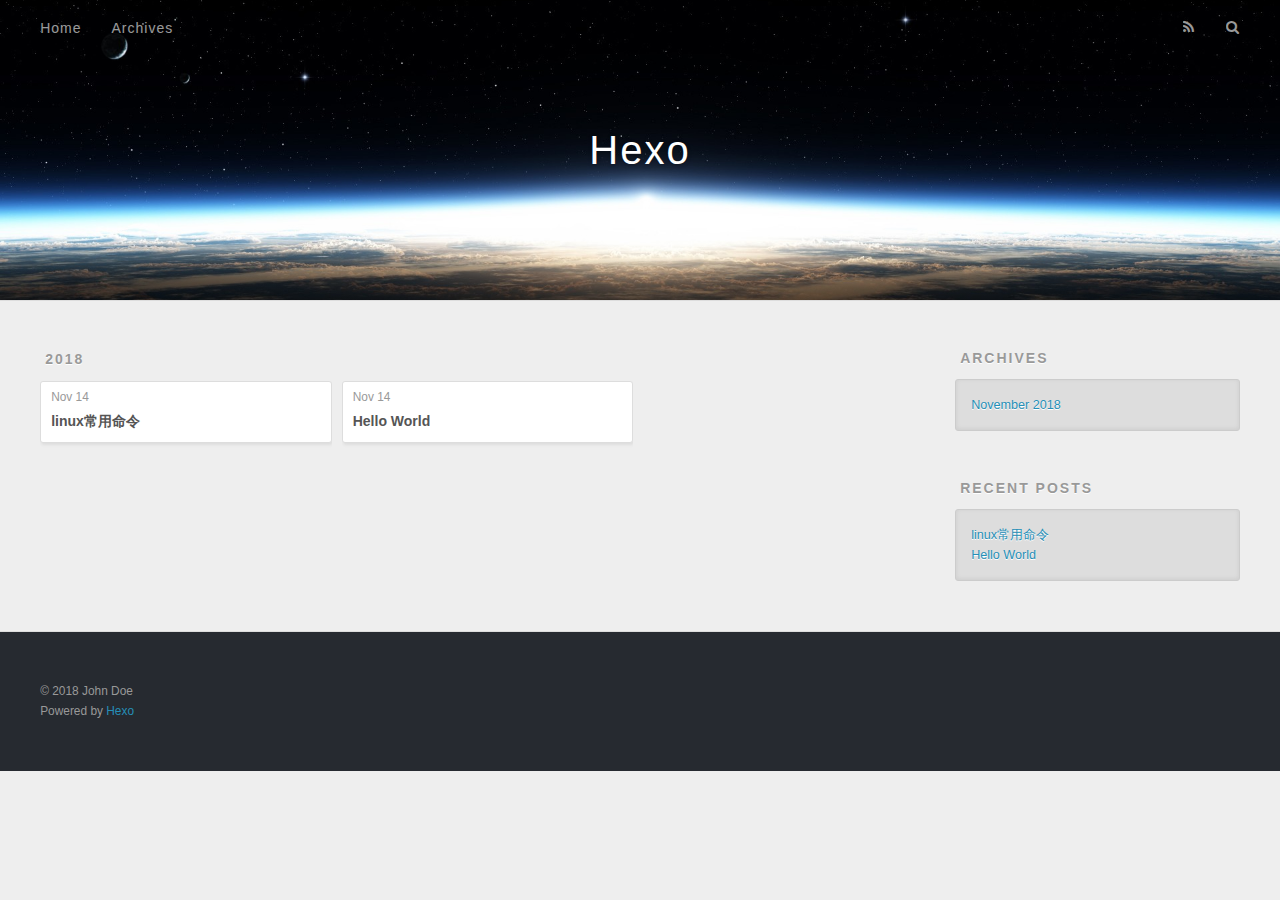
==== archives/index.html @ 0364ac7b "Site updated: 2018-11-14 00:40:52" ====
<!DOCTYPE html>
<html>
<head><meta name="generator" content="Hexo 3.8.0">
  <meta charset="utf-8">
  

  
  <title>Archives | Hexo</title>
  <meta name="viewport" content="width=device-width, initial-scale=1, maximum-scale=1">
  <meta property="og:type" content="website">
<meta property="og:title" content="Hexo">
<meta property="og:url" content="http://yoursite.com/archives/index.html">
<meta property="og:site_name" content="Hexo">
<meta property="og:locale" content="default">
<meta name="twitter:card" content="summary">
<meta name="twitter:title" content="Hexo">
  
    <link rel="alternate" href="/atom.xml" title="Hexo" type="application/atom+xml">
  
  
    <link rel="icon" href="/favicon.png">
  
  
    <link href="//fonts.googleapis.com/css?family=Source+Code+Pro" rel="stylesheet" type="text/css">
  
  <link rel="stylesheet" href="/css/style.css">
</head>
</html>
<body>
  <div id="container">
    <div id="wrap">
      <header id="header">
  <div id="banner"></div>
  <div id="header-outer" class="outer">
    <div id="header-title" class="inner">
      <h1 id="logo-wrap">
        <a href="/" id="logo">Hexo</a>
      </h1>
      
    </div>
    <div id="header-inner" class="inner">
      <nav id="main-nav">
        <a id="main-nav-toggle" class="nav-icon"></a>
        
          <a class="main-nav-link" href="/">Home</a>
        
          <a class="main-nav-link" href="/archives">Archives</a>
        
      </nav>
      <nav id="sub-nav">
        
          <a id="nav-rss-link" class="nav-icon" href="/atom.xml" title="RSS Feed"></a>
        
        <a id="nav-search-btn" class="nav-icon" title="Search"></a>
      </nav>
      <div id="search-form-wrap">
        <form action="//google.com/search" method="get" accept-charset="UTF-8" class="search-form"><input type="search" name="q" class="search-form-input" placeholder="Search"><button type="submit" class="search-form-submit">&#xF002;</button><input type="hidden" name="sitesearch" value="http://yoursite.com"></form>
      </div>
    </div>
  </div>
</header>
      <div class="outer">
        <section id="main">
  
  
    
    
      
      
      <section class="archives-wrap">
        <div class="archive-year-wrap">
          <a href="/archives/2018" class="archive-year">2018</a>
        </div>
        <div class="archives">
    
    <article class="archive-article archive-type-post">
  <div class="archive-article-inner">
    <header class="archive-article-header">
      <a href="/2018/11/14/linux常用命令/" class="archive-article-date">
  <time datetime="2018-11-13T16:33:30.000Z" itemprop="datePublished">Nov 14</time>
</a>
      
  
    <h1 itemprop="name">
      <a class="archive-article-title" href="/2018/11/14/linux常用命令/">linux常用命令</a>
    </h1>
  

    </header>
  </div>
</article>
  
    
    
    <article class="archive-article archive-type-post">
  <div class="archive-article-inner">
    <header class="archive-article-header">
      <a href="/2018/11/14/hello-world/" class="archive-article-date">
  <time datetime="2018-11-13T16:28:07.221Z" itemprop="datePublished">Nov 14</time>
</a>
      
  
    <h1 itemprop="name">
      <a class="archive-article-title" href="/2018/11/14/hello-world/">Hello World</a>
    </h1>
  

    </header>
  </div>
</article>
  
  
    </div></section>
  


</section>
        
          <aside id="sidebar">
  
    

  
    

  
    
  
    
  <div class="widget-wrap">
    <h3 class="widget-title">Archives</h3>
    <div class="widget">
      <ul class="archive-list"><li class="archive-list-item"><a class="archive-list-link" href="/archives/2018/11/">November 2018</a></li></ul>
    </div>
  </div>


  
    
  <div class="widget-wrap">
    <h3 class="widget-title">Recent Posts</h3>
    <div class="widget">
      <ul>
        
          <li>
            <a href="/2018/11/14/linux常用命令/">linux常用命令</a>
          </li>
        
          <li>
            <a href="/2018/11/14/hello-world/">Hello World</a>
          </li>
        
      </ul>
    </div>
  </div>

  
</aside>
        
      </div>
      <footer id="footer">
  
  <div class="outer">
    <div id="footer-info" class="inner">
      &copy; 2018 John Doe<br>
      Powered by <a href="http://hexo.io/" target="_blank">Hexo</a>
    </div>
  </div>
</footer>
    </div>
    <nav id="mobile-nav">
  
    <a href="/" class="mobile-nav-link">Home</a>
  
    <a href="/archives" class="mobile-nav-link">Archives</a>
  
</nav>
    

<script src="//ajax.googleapis.com/ajax/libs/jquery/2.0.3/jquery.min.js"></script>


  <link rel="stylesheet" href="/fancybox/jquery.fancybox.css">
  <script src="/fancybox/jquery.fancybox.pack.js"></script>


<script src="/js/script.js"></script>



  </div>
</body>
</html>
---- css/style.css ----
body {
  width: 100%;
}
body:before,
body:after {
  content: "";
  display: table;
}
body:after {
  clear: both;
}
html,
body,
div,
span,
applet,
object,
iframe,
h1,
h2,
h3,
h4,
h5,
h6,
p,
blockquote,
pre,
a,
abbr,
acronym,
address,
big,
cite,
code,
del,
dfn,
em,
img,
ins,
kbd,
q,
s,
samp,
small,
strike,
strong,
sub,
sup,
tt,
var,
dl,
dt,
dd,
ol,
ul,
li,
fieldset,
form,
label,
legend,
table,
caption,
tbody,
tfoot,
thead,
tr,
th,
td {
  margin: 0;
  padding: 0;
  border: 0;
  outline: 0;
  font-weight: inherit;
  font-style: inherit;
  font-family: inherit;
  font-size: 100%;
  vertical-align: baseline;
}
body {
  line-height: 1;
  color: #000;
  background: #fff;
}
ol,
ul {
  list-style: none;
}
table {
  border-collapse: separate;
  border-spacing: 0;
  vertical-align: middle;
}
caption,
th,
td {
  text-align: left;
  font-weight: normal;
  vertical-align: middle;
}
a img {
  border: none;
}
input,
button {
  margin: 0;
  padding: 0;
}
input::-moz-focus-inner,
button::-moz-focus-inner {
  border: 0;
  padding: 0;
}
@font-face {
  font-family: FontAwesome;
  font-style: normal;
  font-weight: normal;
  src: url("fonts/fontawesome-webfont.eot?v=#4.0.3");
  src: url("fonts/fontawesome-webfont.eot?#iefix&v=#4.0.3") format("embedded-opentype"), url("fonts/fontawesome-webfont.woff?v=#4.0.3") format("woff"), url("fonts/fontawesome-webfont.ttf?v=#4.0.3") format("truetype"), url("fonts/fontawesome-webfont.svg#fontawesomeregular?v=#4.0.3") format("svg");
}
html,
body,
#container {
  height: 100%;
}
body {
  background: #eee;
  font: 14px -apple-system, BlinkMacSystemFont, "Segoe UI", "Roboto", "Oxygen", "Ubuntu", "Cantarell", "Fira Sans", "Droid Sans", "Helvetica Neue", sans-serif;
  -webkit-text-size-adjust: 100%;
}
.outer {
  max-width: 1220px;
  margin: 0 auto;
  padding: 0 20px;
}
.outer:before,
.outer:after {
  content: "";
  display: table;
}
.outer:after {
  clear: both;
}
.inner {
  display: inline;
  float: left;
  width: 98.33333333333333%;
  margin: 0 0.833333333333333%;
}
.left,
.alignleft {
  float: left;
}
.right,
.alignright {
  float: right;
}
.clear {
  clear: both;
}
#container {
  position: relative;
}
.mobile-nav-on {
  overflow: hidden;
}
#wrap {
  height: 100%;
  width: 100%;
  position: absolute;
  top: 0;
  left: 0;
  -webkit-transition: 0.2s ease-out;
  -moz-transition: 0.2s ease-out;
  -ms-transition: 0.2s ease-out;
  transition: 0.2s ease-out;
  z-index: 1;
  background: #eee;
}
.mobile-nav-on #wrap {
  left: 280px;
}
@media screen and (min-width: 768px) {
  #main {
    display: inline;
    float: left;
    width: 73.33333333333333%;
    margin: 0 0.833333333333333%;
  }
}
.article-date,
.article-category-link,
.archive-year,
.widget-title {
  text-decoration: none;
  text-transform: uppercase;
  letter-spacing: 2px;
  color: #999;
  margin-bottom: 1em;
  margin-left: 5px;
  line-height: 1em;
  text-shadow: 0 1px #fff;
  font-weight: bold;
}
.article-inner,
.archive-article-inner {
  background: #fff;
  -webkit-box-shadow: 1px 2px 3px #ddd;
  box-shadow: 1px 2px 3px #ddd;
  border: 1px solid #ddd;
  border-radius: 3px;
}
.article-entry h1,
.widget h1 {
  font-size: 2em;
}
.article-entry h2,
.widget h2 {
  font-size: 1.5em;
}
.article-entry h3,
.widget h3 {
  font-size: 1.3em;
}
.article-entry h4,
.widget h4 {
  font-size: 1.2em;
}
.article-entry h5,
.widget h5 {
  font-size: 1em;
}
.article-entry h6,
.widget h6 {
  font-size: 1em;
  color: #999;
}
.article-entry hr,
.widget hr {
  border: 1px dashed #ddd;
}
.article-entry strong,
.widget strong {
  font-weight: bold;
}
.article-entry em,
.widget em,
.article-entry cite,
.widget cite {
  font-style: italic;
}
.article-entry sup,
.widget sup,
.article-entry sub,
.widget sub {
  font-size: 0.75em;
  line-height: 0;
  position: relative;
  vertical-align: baseline;
}
.article-entry sup,
.widget sup {
  top: -0.5em;
}
.article-entry sub,
.widget sub {
  bottom: -0.2em;
}
.article-entry small,
.widget small {
  font-size: 0.85em;
}
.article-entry acronym,
.widget acronym,
.article-entry abbr,
.widget abbr {
  border-bottom: 1px dotted;
}
.article-entry ul,
.widget ul,
.article-entry ol,
.widget ol,
.article-entry dl,
.widget dl {
  margin: 0 20px;
  line-height: 1.6em;
}
.article-entry ul ul,
.widget ul ul,
.article-entry ol ul,
.widget ol ul,
.article-entry ul ol,
.widget ul ol,
.article-entry ol ol,
.widget ol ol {
  margin-top: 0;
  margin-bottom: 0;
}
.article-entry ul,
.widget ul {
  list-style: disc;
}
.article-entry ol,
.widget ol {
  list-style: decimal;
}
.article-entry dt,
.widget dt {
  font-weight: bold;
}
#header {
  height: 300px;
  position: relative;
  border-bottom: 1px solid #ddd;
}
#header:before,
#header:after {
  content: "";
  position: absolute;
  left: 0;
  right: 0;
  height: 40px;
}
#header:before {
  top: 0;
  background: -webkit-linear-gradient(rgba(0,0,0,0.2), transparent);
  background: -moz-linear-gradient(rgba(0,0,0,0.2), transparent);
  background: -ms-linear-gradient(rgba(0,0,0,0.2), transparent);
  background: linear-gradient(rgba(0,0,0,0.2), transparent);
}
#header:after {
  bottom: 0;
  background: -webkit-linear-gradient(transparent, rgba(0,0,0,0.2));
  background: -moz-linear-gradient(transparent, rgba(0,0,0,0.2));
  background: -ms-linear-gradient(transparent, rgba(0,0,0,0.2));
  background: linear-gradient(transparent, rgba(0,0,0,0.2));
}
#header-outer {
  height: 100%;
  position: relative;
}
#header-inner {
  position: relative;
  overflow: hidden;
}
#banner {
  position: absolute;
  top: 0;
  left: 0;
  width: 100%;
  height: 100%;
  background: url("images/banner.jpg") center #000;
  -webkit-background-size: cover;
  -moz-background-size: cover;
  background-size: cover;
  z-index: -1;
}
#header-title {
  text-align: center;
  height: 40px;
  position: absolute;
  top: 50%;
  left: 0;
  margin-top: -20px;
}
#logo,
#subtitle {
  text-decoration: none;
  color: #fff;
  font-weight: 300;
  text-shadow: 0 1px 4px rgba(0,0,0,0.3);
}
#logo {
  font-size: 40px;
  line-height: 40px;
  letter-spacing: 2px;
}
#subtitle {
  font-size: 16px;
  line-height: 16px;
  letter-spacing: 1px;
}
#subtitle-wrap {
  margin-top: 16px;
}
#main-nav {
  float: left;
  margin-left: -15px;
}
.nav-icon,
.main-nav-link {
  float: left;
  color: #fff;
  opacity: 0.6;
  text-decoration: none;
  text-shadow: 0 1px rgba(0,0,0,0.2);
  -webkit-transition: opacity 0.2s;
  -moz-transition: opacity 0.2s;
  -ms-transition: opacity 0.2s;
  transition: opacity 0.2s;
  display: block;
  padding: 20px 15px;
}
.nav-icon:hover,
.main-nav-link:hover {
  opacity: 1;
}
.nav-icon {
  font-family: FontAwesome;
  text-align: center;
  font-size: 14px;
  width: 14px;
  height: 14px;
  padding: 20px 15px;
  position: relative;
  cursor: pointer;
}
.main-nav-link {
  font-weight: 300;
  letter-spacing: 1px;
}
@media screen and (max-width: 479px) {
  .main-nav-link {
    display: none;
  }
}
#main-nav-toggle {
  display: none;
}
#main-nav-toggle:before {
  content: "\f0c9";
}
@media screen and (max-width: 479px) {
  #main-nav-toggle {
    display: block;
  }
}
#sub-nav {
  float: right;
  margin-right: -15px;
}
#nav-rss-link:before {
  content: "\f09e";
}
#nav-search-btn:before {
  content: "\f002";
}
#search-form-wrap {
  position: absolute;
  top: 15px;
  width: 150px;
  height: 30px;
  right: -150px;
  opacity: 0;
  -webkit-transition: 0.2s ease-out;
  -moz-transition: 0.2s ease-out;
  -ms-transition: 0.2s ease-out;
  transition: 0.2s ease-out;
}
#search-form-wrap.on {
  opacity: 1;
  right: 0;
}
@media screen and (max-width: 479px) {
  #search-form-wrap {
    width: 100%;
    right: -100%;
  }
}
.search-form {
  position: absolute;
  top: 0;
  left: 0;
  right: 0;
  background: #fff;
  padding: 5px 15px;
  border-radius: 15px;
  -webkit-box-shadow: 0 0 10px rgba(0,0,0,0.3);
  box-shadow: 0 0 10px rgba(0,0,0,0.3);
}
.search-form-input {
  border: none;
  background: none;
  color: #555;
  width: 100%;
  font: 13px -apple-system, BlinkMacSystemFont, "Segoe UI", "Roboto", "Oxygen", "Ubuntu", "Cantarell", "Fira Sans", "Droid Sans", "Helvetica Neue", sans-serif;
  outline: none;
}
.search-form-input::-webkit-search-results-decoration,
.search-form-input::-webkit-search-cancel-button {
  -webkit-appearance: none;
}
.search-form-submit {
  position: absolute;
  top: 50%;
  right: 10px;
  margin-top: -7px;
  font: 13px FontAwesome;
  border: none;
  background: none;
  color: #bbb;
  cursor: pointer;
}
.search-form-submit:hover,
.search-form-submit:focus {
  color: #777;
}
.article {
  margin: 50px 0;
}
.article-inner {
  overflow: hidden;
}
.article-meta:before,
.article-meta:after {
  content: "";
  display: table;
}
.article-meta:after {
  clear: both;
}
.article-date {
  float: left;
}
.article-category {
  float: left;
  line-height: 1em;
  color: #ccc;
  text-shadow: 0 1px #fff;
  margin-left: 8px;
}
.article-category:before {
  content: "\2022";
}
.article-category-link {
  margin: 0 12px 1em;
}
.article-header {
  padding: 20px 20px 0;
}
.article-title {
  text-decoration: none;
  font-size: 2em;
  font-weight: bold;
  color: #555;
  line-height: 1.1em;
  -webkit-transition: color 0.2s;
  -moz-transition: color 0.2s;
  -ms-transition: color 0.2s;
  transition: color 0.2s;
}
a.article-title:hover {
  color: #258fb8;
}
.article-entry {
  color: #555;
  padding: 0 20px;
}
.article-entry:before,
.article-entry:after {
  content: "";
  display: table;
}
.article-entry:after {
  clear: both;
}
.article-entry p,
.article-entry table {
  line-height: 1.6em;
  margin: 1.6em 0;
}
.article-entry h1,
.article-entry h2,
.article-entry h3,
.article-entry h4,
.article-entry h5,
.article-entry h6 {
  font-weight: bold;
}
.article-entry h1,
.article-entry h2,
.article-entry h3,
.article-entry h4,
.article-entry h5,
.article-entry h6 {
  line-height: 1.1em;
  margin: 1.1em 0;
}
.article-entry a {
  color: #258fb8;
  text-decoration: none;
}
.article-entry a:hover {
  text-decoration: underline;
}
.article-entry ul,
.article-entry ol,
.article-entry dl {
  margin-top: 1.6em;
  margin-bottom: 1.6em;
}
.article-entry img,
.article-entry video {
  max-width: 100%;
  height: auto;
  display: block;
  margin: auto;
}
.article-entry iframe {
  border: none;
}
.article-entry table {
  width: 100%;
  border-collapse: collapse;
  border-spacing: 0;
}
.article-entry th {
  font-weight: bold;
  border-bottom: 3px solid #ddd;
  padding-bottom: 0.5em;
}
.article-entry td {
  border-bottom: 1px solid #ddd;
  padding: 10px 0;
}
.article-entry blockquote {
  font-family: Georgia, "Times New Roman", serif;
  font-size: 1.4em;
  margin: 1.6em 20px;
  text-align: center;
}
.article-entry blockquote footer {
  font-size: 14px;
  margin: 1.6em 0;
  font-family: -apple-system, BlinkMacSystemFont, "Segoe UI", "Roboto", "Oxygen", "Ubuntu", "Cantarell", "Fira Sans", "Droid Sans", "Helvetica Neue", sans-serif;
}
.article-entry blockquote footer cite:before {
  content: "—";
  padding: 0 0.5em;
}
.article-entry .pullquote {
  text-align: left;
  width: 45%;
  margin: 0;
}
.article-entry .pullquote.left {
  margin-left: 0.5em;
  margin-right: 1em;
}
.article-entry .pullquote.right {
  margin-right: 0.5em;
  margin-left: 1em;
}
.article-entry .caption {
  color: #999;
  display: block;
  font-size: 0.9em;
  margin-top: 0.5em;
  position: relative;
  text-align: center;
}
.article-entry .video-container {
  position: relative;
  padding-top: 56.25%;
  height: 0;
  overflow: hidden;
}
.article-entry .video-container iframe,
.article-entry .video-container object,
.article-entry .video-container embed {
  position: absolute;
  top: 0;
  left: 0;
  width: 100%;
  height: 100%;
  margin-top: 0;
}
.article-more-link a {
  display: inline-block;
  line-height: 1em;
  padding: 6px 15px;
  border-radius: 15px;
  background: #eee;
  color: #999;
  text-shadow: 0 1px #fff;
  text-decoration: none;
}
.article-more-link a:hover {
  background: #258fb8;
  color: #fff;
  text-decoration: none;
  text-shadow: 0 1px #1e7293;
}
.article-footer {
  font-size: 0.85em;
  line-height: 1.6em;
  border-top: 1px solid #ddd;
  padding-top: 1.6em;
  margin: 0 20px 20px;
}
.article-footer:before,
.article-footer:after {
  content: "";
  display: table;
}
.article-footer:after {
  clear: both;
}
.article-footer a {
  color: #999;
  text-decoration: none;
}
.article-footer a:hover {
  color: #555;
}
.article-tag-list-item {
  float: left;
  margin-right: 10px;
}
.article-tag-list-link:before {
  content: "#";
}
.article-comment-link {
  float: right;
}
.article-comment-link:before {
  content: "\f075";
  font-family: FontAwesome;
  padding-right: 8px;
}
.article-share-link {
  cursor: pointer;
  float: right;
  margin-left: 20px;
}
.article-share-link:before {
  content: "\f064";
  font-family: FontAwesome;
  padding-right: 6px;
}
#article-nav {
  position: relative;
}
#article-nav:before,
#article-nav:after {
  content: "";
  display: table;
}
#article-nav:after {
  clear: both;
}
@media screen and (min-width: 768px) {
  #article-nav {
    margin: 50px 0;
  }
  #article-nav:before {
    width: 8px;
    height: 8px;
    position: absolute;
    top: 50%;
    left: 50%;
    margin-top: -4px;
    margin-left: -4px;
    content: "";
    border-radius: 50%;
    background: #ddd;
    -webkit-box-shadow: 0 1px 2px #fff;
    box-shadow: 0 1px 2px #fff;
  }
}
.article-nav-link-wrap {
  text-decoration: none;
  text-shadow: 0 1px #fff;
  color: #999;
  -webkit-box-sizing: border-box;
  -moz-box-sizing: border-box;
  box-sizing: border-box;
  margin-top: 50px;
  text-align: center;
  display: block;
}
.article-nav-link-wrap:hover {
  color: #555;
}
@media screen and (min-width: 768px) {
  .article-nav-link-wrap {
    width: 50%;
    margin-top: 0;
  }
}
@media screen and (min-width: 768px) {
  #article-nav-newer {
    float: left;
    text-align: right;
    padding-right: 20px;
  }
}
@media screen and (min-width: 768px) {
  #article-nav-older {
    float: right;
    text-align: left;
    padding-left: 20px;
  }
}
.article-nav-caption {
  text-transform: uppercase;
  letter-spacing: 2px;
  color: #ddd;
  line-height: 1em;
  font-weight: bold;
}
#article-nav-newer .article-nav-caption {
  margin-right: -2px;
}
.article-nav-title {
  font-size: 0.85em;
  line-height: 1.6em;
  margin-top: 0.5em;
}
.article-share-box {
  position: absolute;
  display: none;
  background: #fff;
  -webkit-box-shadow: 1px 2px 10px rgba(0,0,0,0.2);
  box-shadow: 1px 2px 10px rgba(0,0,0,0.2);
  border-radius: 3px;
  margin-left: -145px;
  overflow: hidden;
  z-index: 1;
}
.article-share-box.on {
  display: block;
}
.article-share-input {
  width: 100%;
  background: none;
  -webkit-box-sizing: border-box;
  -moz-box-sizing: border-box;
  box-sizing: border-box;
  font: 14px -apple-system, BlinkMacSystemFont, "Segoe UI", "Roboto", "Oxygen", "Ubuntu", "Cantarell", "Fira Sans", "Droid Sans", "Helvetica Neue", sans-serif;
  padding: 0 15px;
  color: #555;
  outline: none;
  border: 1px solid #ddd;
  border-radius: 3px 3px 0 0;
  height: 36px;
  line-height: 36px;
}
.article-share-links {
  background: #eee;
}
.article-share-links:before,
.article-share-links:after {
  content: "";
  display: table;
}
.article-share-links:after {
  clear: both;
}
.article-share-twitter,
.article-share-facebook,
.article-share-pinterest,
.article-share-google {
  width: 50px;
  height: 36px;
  display: block;
  float: left;
  position: relative;
  color: #999;
  text-shadow: 0 1px #fff;
}
.article-share-twitter:before,
.article-share-facebook:before,
.article-share-pinterest:before,
.article-share-google:before {
  font-size: 20px;
  font-family: FontAwesome;
  width: 20px;
  height: 20px;
  position: absolute;
  top: 50%;
  left: 50%;
  margin-top: -10px;
  margin-left: -10px;
  text-align: center;
}
.article-share-twitter:hover,
.article-share-facebook:hover,
.article-share-pinterest:hover,
.article-share-google:hover {
  color: #fff;
}
.article-share-twitter:before {
  content: "\f099";
}
.article-share-twitter:hover {
  background: #00aced;
  text-shadow: 0 1px #008abe;
}
.article-share-facebook:before {
  content: "\f09a";
}
.article-share-facebook:hover {
  background: #3b5998;
  text-shadow: 0 1px #2f477a;
}
.article-share-pinterest:before {
  content: "\f0d2";
}
.article-share-pinterest:hover {
  background: #cb2027;
  text-shadow: 0 1px #a21a1f;
}
.article-share-google:before {
  content: "\f0d5";
}
.article-share-google:hover {
  background: #dd4b39;
  text-shadow: 0 1px #be3221;
}
.article-gallery {
  background: #000;
  position: relative;
}
.article-gallery-photos {
  position: relative;
  overflow: hidden;
}
.article-gallery-img {
  display: none;
  max-width: 100%;
}
.article-gallery-img:first-child {
  display: block;
}
.article-gallery-img.loaded {
  position: absolute;
  display: block;
}
.article-gallery-img img {
  display: block;
  max-width: 100%;
  margin: 0 auto;
}
#comments {
  background: #fff;
  -webkit-box-shadow: 1px 2px 3px #ddd;
  box-shadow: 1px 2px 3px #ddd;
  padding: 20px;
  border: 1px solid #ddd;
  border-radius: 3px;
  margin: 50px 0;
}
#comments a {
  color: #258fb8;
}
.archives-wrap {
  margin: 50px 0;
}
.archives:before,
.archives:after {
  content: "";
  display: table;
}
.archives:after {
  clear: both;
}
.archive-year-wrap {
  margin-bottom: 1em;
}
.archives {
  -webkit-column-gap: 10px;
  -moz-column-gap: 10px;
  column-gap: 10px;
}
@media screen and (min-width: 480px) and (max-width: 767px) {
  .archives {
    -webkit-column-count: 2;
    -moz-column-count: 2;
    column-count: 2;
  }
}
@media screen and (min-width: 768px) {
  .archives {
    -webkit-column-count: 3;
    -moz-column-count: 3;
    column-count: 3;
  }
}
.archive-article {
  -webkit-column-break-inside: avoid;
  page-break-inside: avoid;
  overflow: hidden;
  break-inside: avoid-column;
}
.archive-article-inner {
  padding: 10px;
  margin-bottom: 15px;
}
.archive-article-title {
  text-decoration: none;
  font-weight: bold;
  color: #555;
  -webkit-transition: color 0.2s;
  -moz-transition: color 0.2s;
  -ms-transition: color 0.2s;
  transition: color 0.2s;
  line-height: 1.6em;
}
.archive-article-title:hover {
  color: #258fb8;
}
.archive-article-footer {
  margin-top: 1em;
}
.archive-article-date {
  color: #999;
  text-decoration: none;
  font-size: 0.85em;
  line-height: 1em;
  margin-bottom: 0.5em;
  display: block;
}
#page-nav {
  margin: 50px auto;
  background: #fff;
  -webkit-box-shadow: 1px 2px 3px #ddd;
  box-shadow: 1px 2px 3px #ddd;
  border: 1px solid #ddd;
  border-radius: 3px;
  text-align: center;
  color: #999;
  overflow: hidden;
}
#page-nav:before,
#page-nav:after {
  content: "";
  display: table;
}
#page-nav:after {
  clear: both;
}
#page-nav a,
#page-nav span {
  padding: 10px 20px;
  line-height: 1;
  height: 2ex;
}
#page-nav a {
  color: #999;
  text-decoration: none;
}
#page-nav a:hover {
  background: #999;
  color: #fff;
}
#page-nav .prev {
  float: left;
}
#page-nav .next {
  float: right;
}
#page-nav .page-number {
  display: inline-block;
}
@media screen and (max-width: 479px) {
  #page-nav .page-number {
    display: none;
  }
}
#page-nav .current {
  color: #555;
  font-weight: bold;
}
#page-nav .space {
  color: #ddd;
}
#footer {
  background: #262a30;
  padding: 50px 0;
  border-top: 1px solid #ddd;
  color: #999;
}
#footer a {
  color: #258fb8;
  text-decoration: none;
}
#footer a:hover {
  text-decoration: underline;
}
#footer-info {
  line-height: 1.6em;
  font-size: 0.85em;
}
.article-entry pre,
.article-entry .highlight {
  background: #2d2d2d;
  margin: 0 -20px;
  padding: 15px 20px;
  border-style: solid;
  border-color: #ddd;
  border-width: 1px 0;
  overflow: auto;
  color: #ccc;
  line-height: 22.400000000000002px;
}
.article-entry .highlight .gutter pre,
.article-entry .gist .gist-file .gist-data .line-numbers {
  color: #666;
  font-size: 0.85em;
}
.article-entry pre,
.article-entry code {
  font-family: "Source Code Pro", Consolas, Monaco, Menlo, Consolas, monospace;
}
.article-entry code {
  background: #eee;
  text-shadow: 0 1px #fff;
  padding: 0 0.3em;
}
.article-entry pre code {
  background: none;
  text-shadow: none;
  padding: 0;
}
.article-entry .highlight pre {
  border: none;
  margin: 0;
  padding: 0;
}
.article-entry .highlight table {
  margin: 0;
  width: auto;
}
.article-entry .highlight td {
  border: none;
  padding: 0;
}
.article-entry .highlight figcaption {
  font-size: 0.85em;
  color: #999;
  line-height: 1em;
  margin-bottom: 1em;
}
.article-entry .highlight figcaption:before,
.article-entry .highlight figcaption:after {
  content: "";
  display: table;
}
.article-entry .highlight figcaption:after {
  clear: both;
}
.article-entry .highlight figcaption a {
  float: right;
}
.article-entry .highlight .gutter pre {
  text-align: right;
  padding-right: 20px;
}
.article-entry .highlight .line {
  height: 22.400000000000002px;
}
.article-entry .highlight .line.marked {
  background: #515151;
}
.article-entry .gist {
  margin: 0 -20px;
  border-style: solid;
  border-color: #ddd;
  border-width: 1px 0;
  background: #2d2d2d;
  padding: 15px 20px 15px 0;
}
.article-entry .gist .gist-file {
  border: none;
  font-family: "Source Code Pro", Consolas, Monaco, Menlo, Consolas, monospace;
  margin: 0;
}
.article-entry .gist .gist-file .gist-data {
  background: none;
  border: none;
}
.article-entry .gist .gist-file .gist-data .line-numbers {
  background: none;
  border: none;
  padding: 0 20px 0 0;
}
.article-entry .gist .gist-file .gist-data .line-data {
  padding: 0 !important;
}
.article-entry .gist .gist-file .highlight {
  margin: 0;
  padding: 0;
  border: none;
}
.article-entry .gist .gist-file .gist-meta {
  background: #2d2d2d;
  color: #999;
  font: 0.85em -apple-system, BlinkMacSystemFont, "Segoe UI", "Roboto", "Oxygen", "Ubuntu", "Cantarell", "Fira Sans", "Droid Sans", "Helvetica Neue", sans-serif;
  text-shadow: 0 0;
  padding: 0;
  margin-top: 1em;
  margin-left: 20px;
}
.article-entry .gist .gist-file .gist-meta a {
  color: #258fb8;
  font-weight: normal;
}
.article-entry .gist .gist-file .gist-meta a:hover {
  text-decoration: underline;
}
pre .comment,
pre .title {
  color: #999;
}
pre .variable,
pre .attribute,
pre .tag,
pre .regexp,
pre .ruby .constant,
pre .xml .tag .title,
pre .xml .pi,
pre .xml .doctype,
pre .html .doctype,
pre .css .id,
pre .css .class,
pre .css .pseudo {
  color: #f2777a;
}
pre .number,
pre .preprocessor,
pre .built_in,
pre .literal,
pre .params,
pre .constant {
  color: #f99157;
}
pre .class,
pre .ruby .class .title,
pre .css .rules .attribute {
  color: #9c9;
}
pre .string,
pre .value,
pre .inheritance,
pre .header,
pre .ruby .symbol,
pre .xml .cdata {
  color: #9c9;
}
pre .css .hexcolor {
  color: #6cc;
}
pre .function,
pre .python .decorator,
pre .python .title,
pre .ruby .function .title,
pre .ruby .title .keyword,
pre .perl .sub,
pre .javascript .title,
pre .coffeescript .title {
  color: #69c;
}
pre .keyword,
pre .javascript .function {
  color: #c9c;
}
@media screen and (max-width: 479px) {
  #mobile-nav {
    position: absolute;
    top: 0;
    left: 0;
    width: 280px;
    height: 100%;
    background: #191919;
    border-right: 1px solid #fff;
  }
}
@media screen and (max-width: 479px) {
  .mobile-nav-link {
    display: block;
    color: #999;
    text-decoration: none;
    padding: 15px 20px;
    font-weight: bold;
  }
  .mobile-nav-link:hover {
    color: #fff;
  }
}
@media screen and (min-width: 768px) {
  #sidebar {
    display: inline;
    float: left;
    width: 23.333333333333332%;
    margin: 0 0.833333333333333%;
  }
}
.widget-wrap {
  margin: 50px 0;
}
.widget {
  color: #777;
  text-shadow: 0 1px #fff;
  background: #ddd;
  -webkit-box-shadow: 0 -1px 4px #ccc inset;
  box-shadow: 0 -1px 4px #ccc inset;
  border: 1px solid #ccc;
  padding: 15px;
  border-radius: 3px;
}
.widget a {
  color: #258fb8;
  text-decoration: none;
}
.widget a:hover {
  text-decoration: underline;
}
.widget ul ul,
.widget ol ul,
.widget dl ul,
.widget ul ol,
.widget ol ol,
.widget dl ol,
.widget ul dl,
.widget ol dl,
.widget dl dl {
  margin-left: 15px;
  list-style: disc;
}
.widget {
  line-height: 1.6em;
  word-wrap: break-word;
  font-size: 0.9em;
}
.widget ul,
.widget ol {
  list-style: none;
  margin: 0;
}
.widget ul ul,
.widget ol ul,
.widget ul ol,
.widget ol ol {
  margin: 0 20px;
}
.widget ul ul,
.widget ol ul {
  list-style: disc;
}
.widget ul ol,
.widget ol ol {
  list-style: decimal;
}
.category-list-count,
.tag-list-count,
.archive-list-count {
  padding-left: 5px;
  color: #999;
  font-size: 0.85em;
}
.category-list-count:before,
.tag-list-count:before,
.archive-list-count:before {
  content: "(";
}
.category-list-count:after,
.tag-list-count:after,
.archive-list-count:after {
  content: ")";
}
.tagcloud a {
  margin-right: 5px;
  display: inline-block;
}
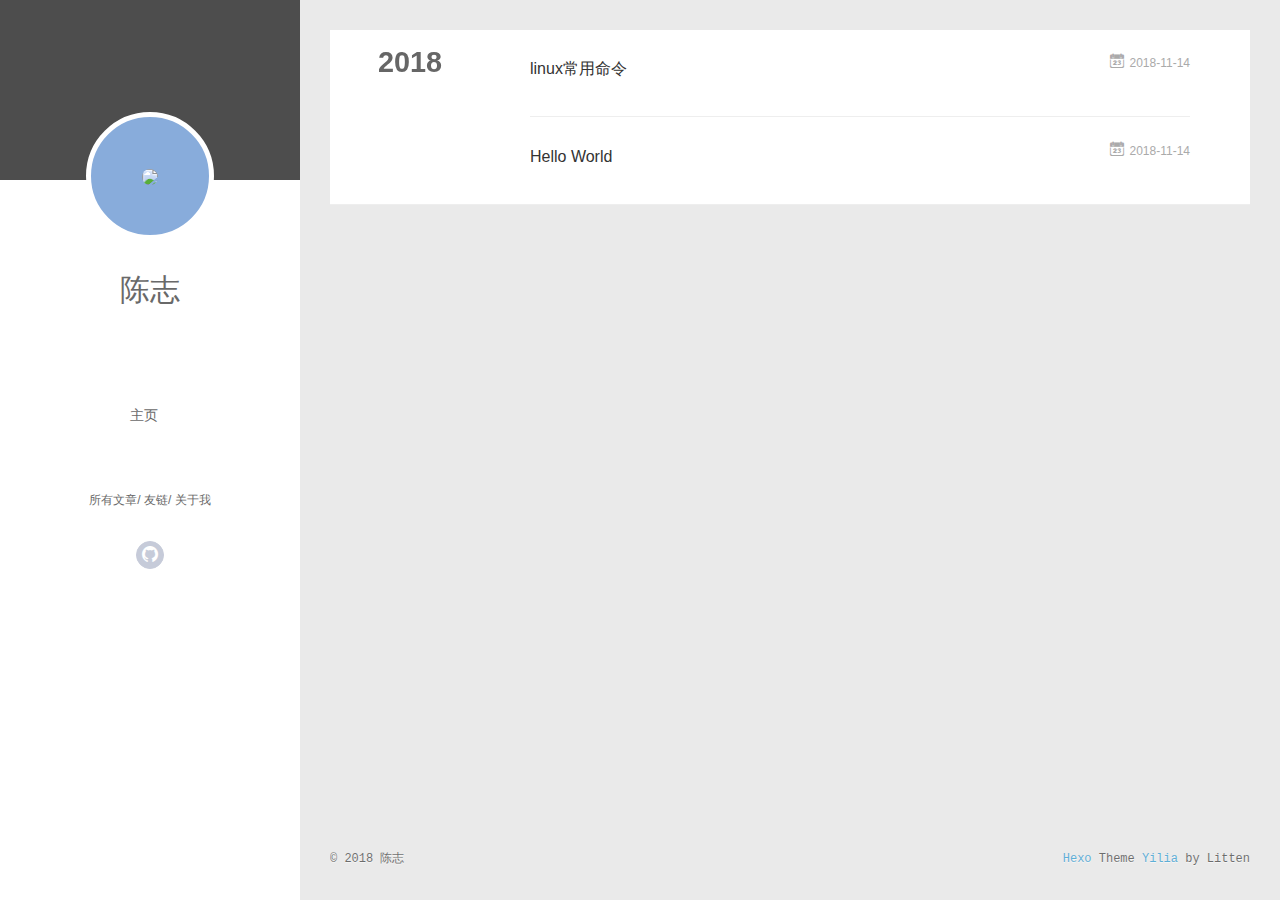
==== commit e06ab9ea: "Site updated: 2018-11-24 00:10:48" ====
--- a/archives/index.html
+++ b/archives/index.html
@@ -3,64 +3,136 @@
 <head><meta name="generator" content="Hexo 3.8.0">
   <meta charset="utf-8">
   
-
-  
-  <title>Archives | Hexo</title>
+  <meta name="renderer" content="webkit">
+  <meta http-equiv="X-UA-Compatible" content="IE=edge">
+  <link rel="dns-prefetch" href="http://yoursite.com">
+  <title>Archives | 社会主义好青年的个人博客</title>
   <meta name="viewport" content="width=device-width, initial-scale=1, maximum-scale=1">
   <meta property="og:type" content="website">
-<meta property="og:title" content="Hexo">
+<meta property="og:title" content="社会主义好青年的个人博客">
 <meta property="og:url" content="http://yoursite.com/archives/index.html">
-<meta property="og:site_name" content="Hexo">
-<meta property="og:locale" content="default">
+<meta property="og:site_name" content="社会主义好青年的个人博客">
+<meta property="og:locale" content="zh-CN">
 <meta name="twitter:card" content="summary">
-<meta name="twitter:title" content="Hexo">
-  
-    <link rel="alternate" href="/atom.xml" title="Hexo" type="application/atom+xml">
+<meta name="twitter:title" content="社会主义好青年的个人博客">
+  
+    <link rel="alternative" href="/atom.xml" title="社会主义好青年的个人博客" type="application/atom+xml">
   
   
     <link rel="icon" href="/favicon.png">
   
-  
-    <link href="//fonts.googleapis.com/css?family=Source+Code+Pro" rel="stylesheet" type="text/css">
-  
-  <link rel="stylesheet" href="/css/style.css">
+  <link rel="stylesheet" type="text/css" href="/./main.0cf68a.css">
+  <style type="text/css">
+  
+    #container.show {
+      background: linear-gradient(200deg,#a0cfe4,#e8c37e);
+    }
+  </style>
+  
+
+  
+
 </head>
 </html>
 <body>
-  <div id="container">
-    <div id="wrap">
-      <header id="header">
-  <div id="banner"></div>
-  <div id="header-outer" class="outer">
-    <div id="header-title" class="inner">
-      <h1 id="logo-wrap">
-        <a href="/" id="logo">Hexo</a>
-      </h1>
-      
+  <div id="container" q-class="show:isCtnShow">
+    <canvas id="anm-canvas" class="anm-canvas"></canvas>
+    <div class="left-col" q-class="show:isShow">
+      
+<div class="overlay" style="background: #4d4d4d"></div>
+<div class="intrude-less">
+	<header id="header" class="inner">
+		<a href="/" class="profilepic">
+			<img src="http://localhost:4000/img/header.jpg" class="js-avatar">
+		</a>
+		<hgroup>
+		  <h1 class="header-author"><a href="/">陈志</a></h1>
+		</hgroup>
+		
+
+		<nav class="header-menu">
+			<ul>
+			
+				<li><a href="/">主页</a></li>
+	        
+			</ul>
+		</nav>
+		<nav class="header-smart-menu">
+    		
+    			
+    			<a q-on="click: openSlider(e, 'innerArchive')" href="javascript:void(0)">所有文章</a>
+    			
+            
+    			
+    			<a q-on="click: openSlider(e, 'friends')" href="javascript:void(0)">友链</a>
+    			
+            
+    			
+    			<a q-on="click: openSlider(e, 'aboutme')" href="javascript:void(0)">关于我</a>
+    			
+            
+		</nav>
+		<nav class="header-nav">
+			<div class="social">
+				
+					<a class="github" target="_blank" href="https://github.com/Evilcrown" title="github"><i class="icon-github"></i></a>
+		        
+			</div>
+		</nav>
+	</header>		
+</div>
+
     </div>
-    <div id="header-inner" class="inner">
-      <nav id="main-nav">
-        <a id="main-nav-toggle" class="nav-icon"></a>
-        
-          <a class="main-nav-link" href="/">Home</a>
-        
-          <a class="main-nav-link" href="/archives">Archives</a>
-        
-      </nav>
-      <nav id="sub-nav">
-        
-          <a id="nav-rss-link" class="nav-icon" href="/atom.xml" title="RSS Feed"></a>
-        
-        <a id="nav-search-btn" class="nav-icon" title="Search"></a>
-      </nav>
-      <div id="search-form-wrap">
-        <form action="//google.com/search" method="get" accept-charset="UTF-8" class="search-form"><input type="search" name="q" class="search-form-input" placeholder="Search"><button type="submit" class="search-form-submit">&#xF002;</button><input type="hidden" name="sitesearch" value="http://yoursite.com"></form>
-      </div>
-    </div>
-  </div>
-</header>
-      <div class="outer">
-        <section id="main">
+    <div class="mid-col" q-class="show:isShow,hide:isShow|isFalse">
+      
+<nav id="mobile-nav">
+  	<div class="overlay js-overlay" style="background: #4d4d4d"></div>
+	<div class="btnctn js-mobile-btnctn">
+  		<div class="slider-trigger list" q-on="click: openSlider(e)"><i class="icon icon-sort"></i></div>
+	</div>
+	<div class="intrude-less">
+		<header id="header" class="inner">
+			<div class="profilepic">
+				<img src="http://localhost:4000/img/header.jpg" class="js-avatar">
+			</div>
+			<hgroup>
+			  <h1 class="header-author js-header-author">陈志</h1>
+			</hgroup>
+			
+			
+			
+				
+			
+			
+			
+			<nav class="header-nav">
+				<div class="social">
+					
+						<a class="github" target="_blank" href="https://github.com/Evilcrown" title="github"><i class="icon-github"></i></a>
+			        
+				</div>
+			</nav>
+
+			<nav class="header-menu js-header-menu">
+				<ul style="width: 50%">
+				
+				
+					<li style="width: 100%"><a href="/">主页</a></li>
+		        
+				</ul>
+			</nav>
+		</header>				
+	</div>
+	<div class="mobile-mask" style="display:none" q-show="isShow"></div>
+</nav>
+
+      <div id="wrapper" class="body-wrap">
+        <div class="menu-l">
+          <div class="canvas-wrap">
+            <canvas data-colors="#eaeaea" data-sectionHeight="100" data-contentId="js-content" id="myCanvas1" class="anm-canvas"></canvas>
+          </div>
+          <div id="js-content" class="content-ll">
+            
   
   
     
@@ -76,16 +148,24 @@
     <article class="archive-article archive-type-post">
   <div class="archive-article-inner">
     <header class="archive-article-header">
-      <a href="/2018/11/14/linux常用命令/" class="archive-article-date">
-  <time datetime="2018-11-13T16:33:30.000Z" itemprop="datePublished">Nov 14</time>
+      	<div class="article-meta">
+	      	<a href="/2018/11/14/linux常用命令/" class="archive-article-date">
+  	<time datetime="2018-11-13T16:33:30.000Z" itemprop="datePublished"><i class="icon-calendar icon"></i>2018-11-14</time>
 </a>
-      
+        </div>
+    	 
   
     <h1 itemprop="name">
       <a class="archive-article-title" href="/2018/11/14/linux常用命令/">linux常用命令</a>
     </h1>
   
 
+        <div class="article-info info-on-right">
+          
+          
+
+        </div>
+        <div class="clearfix"></div>
     </header>
   </div>
 </article>
@@ -95,16 +175,24 @@
     <article class="archive-article archive-type-post">
   <div class="archive-article-inner">
     <header class="archive-article-header">
-      <a href="/2018/11/14/hello-world/" class="archive-article-date">
-  <time datetime="2018-11-13T16:28:07.221Z" itemprop="datePublished">Nov 14</time>
+      	<div class="article-meta">
+	      	<a href="/2018/11/14/hello-world/" class="archive-article-date">
+  	<time datetime="2018-11-13T16:28:07.221Z" itemprop="datePublished"><i class="icon-calendar icon"></i>2018-11-14</time>
 </a>
-      
+        </div>
+    	 
   
     <h1 itemprop="name">
       <a class="archive-article-title" href="/2018/11/14/hello-world/">Hello World</a>
     </h1>
   
 
+        <div class="article-info info-on-right">
+          
+          
+
+        </div>
+        <div class="clearfix"></div>
     </header>
   </div>
 </article>
@@ -113,81 +201,232 @@
     </div></section>
   
 
-
-</section>
-        
-          <aside id="sidebar">
-  
-    
-
-  
-    
-
-  
-    
-  
-    
-  <div class="widget-wrap">
-    <h3 class="widget-title">Archives</h3>
-    <div class="widget">
-      <ul class="archive-list"><li class="archive-list-item"><a class="archive-list-link" href="/archives/2018/11/">November 2018</a></li></ul>
-    </div>
-  </div>
-
-
-  
-    
-  <div class="widget-wrap">
-    <h3 class="widget-title">Recent Posts</h3>
-    <div class="widget">
-      <ul>
-        
-          <li>
-            <a href="/2018/11/14/linux常用命令/">linux常用命令</a>
-          </li>
-        
-          <li>
-            <a href="/2018/11/14/hello-world/">Hello World</a>
-          </li>
-        
-      </ul>
-    </div>
-  </div>
-
-  
-</aside>
-        
+    
+
+
+          </div>
+        </div>
       </div>
       <footer id="footer">
-  
   <div class="outer">
-    <div id="footer-info" class="inner">
-      &copy; 2018 John Doe<br>
-      Powered by <a href="http://hexo.io/" target="_blank">Hexo</a>
+    <div id="footer-info">
+    	<div class="footer-left">
+    		&copy; 2018 陈志
+    	</div>
+      	<div class="footer-right">
+      		<a href="http://hexo.io/" target="_blank">Hexo</a>  Theme <a href="https://github.com/litten/hexo-theme-yilia" target="_blank">Yilia</a> by Litten
+      	</div>
     </div>
   </div>
 </footer>
     </div>
-    <nav id="mobile-nav">
-  
-    <a href="/" class="mobile-nav-link">Home</a>
-  
-    <a href="/archives" class="mobile-nav-link">Archives</a>
-  
-</nav>
-    
-
-<script src="//ajax.googleapis.com/ajax/libs/jquery/2.0.3/jquery.min.js"></script>
-
-
-  <link rel="stylesheet" href="/fancybox/jquery.fancybox.css">
-  <script src="/fancybox/jquery.fancybox.pack.js"></script>
-
-
-<script src="/js/script.js"></script>
-
-
-
+    <script>
+	var yiliaConfig = {
+		mathjax: false,
+		isHome: false,
+		isPost: false,
+		isArchive: true,
+		isTag: false,
+		isCategory: false,
+		open_in_new: false,
+		toc_hide_index: true,
+		root: "/",
+		innerArchive: true,
+		showTags: false
+	}
+</script>
+
+<script>!function(t){function n(e){if(r[e])return r[e].exports;var i=r[e]={exports:{},id:e,loaded:!1};return t[e].call(i.exports,i,i.exports,n),i.loaded=!0,i.exports}var r={};n.m=t,n.c=r,n.p="./",n(0)}([function(t,n,r){r(195),t.exports=r(191)},function(t,n,r){var e=r(3),i=r(52),o=r(27),u=r(28),c=r(53),f="prototype",a=function(t,n,r){var s,l,h,v,p=t&a.F,d=t&a.G,y=t&a.S,g=t&a.P,b=t&a.B,m=d?e:y?e[n]||(e[n]={}):(e[n]||{})[f],x=d?i:i[n]||(i[n]={}),w=x[f]||(x[f]={});d&&(r=n);for(s in r)l=!p&&m&&void 0!==m[s],h=(l?m:r)[s],v=b&&l?c(h,e):g&&"function"==typeof h?c(Function.call,h):h,m&&u(m,s,h,t&a.U),x[s]!=h&&o(x,s,v),g&&w[s]!=h&&(w[s]=h)};e.core=i,a.F=1,a.G=2,a.S=4,a.P=8,a.B=16,a.W=32,a.U=64,a.R=128,t.exports=a},function(t,n,r){var e=r(6);t.exports=function(t){if(!e(t))throw TypeError(t+" is not an object!");return t}},function(t,n){var r=t.exports="undefined"!=typeof window&&window.Math==Math?window:"undefined"!=typeof self&&self.Math==Math?self:Function("return this")();"number"==typeof __g&&(__g=r)},function(t,n){t.exports=function(t){try{return!!t()}catch(t){return!0}}},function(t,n){var r=t.exports="undefined"!=typeof window&&window.Math==Math?window:"undefined"!=typeof self&&self.Math==Math?self:Function("return this")();"number"==typeof __g&&(__g=r)},function(t,n){t.exports=function(t){return"object"==typeof t?null!==t:"function"==typeof t}},function(t,n,r){var e=r(126)("wks"),i=r(76),o=r(3).Symbol,u="function"==typeof o;(t.exports=function(t){return e[t]||(e[t]=u&&o[t]||(u?o:i)("Symbol."+t))}).store=e},function(t,n){var r={}.hasOwnProperty;t.exports=function(t,n){return r.call(t,n)}},function(t,n,r){var e=r(94),i=r(33);t.exports=function(t){return e(i(t))}},function(t,n,r){t.exports=!r(4)(function(){return 7!=Object.defineProperty({},"a",{get:function(){return 7}}).a})},function(t,n,r){var e=r(2),i=r(167),o=r(50),u=Object.defineProperty;n.f=r(10)?Object.defineProperty:function(t,n,r){if(e(t),n=o(n,!0),e(r),i)try{return u(t,n,r)}catch(t){}if("get"in r||"set"in r)throw TypeError("Accessors not supported!");return"value"in r&&(t[n]=r.value),t}},function(t,n,r){t.exports=!r(18)(function(){return 7!=Object.defineProperty({},"a",{get:function(){return 7}}).a})},function(t,n,r){var e=r(14),i=r(22);t.exports=r(12)?function(t,n,r){return e.f(t,n,i(1,r))}:function(t,n,r){return t[n]=r,t}},function(t,n,r){var e=r(20),i=r(58),o=r(42),u=Object.defineProperty;n.f=r(12)?Object.defineProperty:function(t,n,r){if(e(t),n=o(n,!0),e(r),i)try{return u(t,n,r)}catch(t){}if("get"in r||"set"in r)throw TypeError("Accessors not supported!");return"value"in r&&(t[n]=r.value),t}},function(t,n,r){var e=r(40)("wks"),i=r(23),o=r(5).Symbol,u="function"==typeof o;(t.exports=function(t){return e[t]||(e[t]=u&&o[t]||(u?o:i)("Symbol."+t))}).store=e},function(t,n,r){var e=r(67),i=Math.min;t.exports=function(t){return t>0?i(e(t),9007199254740991):0}},function(t,n,r){var e=r(46);t.exports=function(t){return Object(e(t))}},function(t,n){t.exports=function(t){try{return!!t()}catch(t){return!0}}},function(t,n,r){var e=r(63),i=r(34);t.exports=Object.keys||function(t){return e(t,i)}},function(t,n,r){var e=r(21);t.exports=function(t){if(!e(t))throw TypeError(t+" is not an object!");return t}},function(t,n){t.exports=function(t){return"object"==typeof t?null!==t:"function"==typeof t}},function(t,n){t.exports=function(t,n){return{enumerable:!(1&t),configurable:!(2&t),writable:!(4&t),value:n}}},function(t,n){var r=0,e=Math.random();t.exports=function(t){return"Symbol(".concat(void 0===t?"":t,")_",(++r+e).toString(36))}},function(t,n){var r={}.hasOwnProperty;t.exports=function(t,n){return r.call(t,n)}},function(t,n){var r=t.exports={version:"2.4.0"};"number"==typeof __e&&(__e=r)},function(t,n){t.exports=function(t){if("function"!=typeof t)throw TypeError(t+" is not a function!");return t}},function(t,n,r){var e=r(11),i=r(66);t.exports=r(10)?function(t,n,r){return e.f(t,n,i(1,r))}:function(t,n,r){return t[n]=r,t}},function(t,n,r){var e=r(3),i=r(27),o=r(24),u=r(76)("src"),c="toString",f=Function[c],a=(""+f).split(c);r(52).inspectSource=function(t){return f.call(t)},(t.exports=function(t,n,r,c){var f="function"==typeof r;f&&(o(r,"name")||i(r,"name",n)),t[n]!==r&&(f&&(o(r,u)||i(r,u,t[n]?""+t[n]:a.join(String(n)))),t===e?t[n]=r:c?t[n]?t[n]=r:i(t,n,r):(delete t[n],i(t,n,r)))})(Function.prototype,c,function(){return"function"==typeof this&&this[u]||f.call(this)})},function(t,n,r){var e=r(1),i=r(4),o=r(46),u=function(t,n,r,e){var i=String(o(t)),u="<"+n;return""!==r&&(u+=" "+r+'="'+String(e).replace(/"/g,"&quot;")+'"'),u+">"+i+"</"+n+">"};t.exports=function(t,n){var r={};r[t]=n(u),e(e.P+e.F*i(function(){var n=""[t]('"');return n!==n.toLowerCase()||n.split('"').length>3}),"String",r)}},function(t,n,r){var e=r(115),i=r(46);t.exports=function(t){return e(i(t))}},function(t,n,r){var e=r(116),i=r(66),o=r(30),u=r(50),c=r(24),f=r(167),a=Object.getOwnPropertyDescriptor;n.f=r(10)?a:function(t,n){if(t=o(t),n=u(n,!0),f)try{return a(t,n)}catch(t){}if(c(t,n))return i(!e.f.call(t,n),t[n])}},function(t,n,r){var e=r(24),i=r(17),o=r(145)("IE_PROTO"),u=Object.prototype;t.exports=Object.getPrototypeOf||function(t){return t=i(t),e(t,o)?t[o]:"function"==typeof t.constructor&&t instanceof t.constructor?t.constructor.prototype:t instanceof Object?u:null}},function(t,n){t.exports=function(t){if(void 0==t)throw TypeError("Can't call method on  "+t);return t}},function(t,n){t.exports="constructor,hasOwnProperty,isPrototypeOf,propertyIsEnumerable,toLocaleString,toString,valueOf".split(",")},function(t,n){t.exports={}},function(t,n){t.exports=!0},function(t,n){n.f={}.propertyIsEnumerable},function(t,n,r){var e=r(14).f,i=r(8),o=r(15)("toStringTag");t.exports=function(t,n,r){t&&!i(t=r?t:t.prototype,o)&&e(t,o,{configurable:!0,value:n})}},function(t,n,r){var e=r(40)("keys"),i=r(23);t.exports=function(t){return e[t]||(e[t]=i(t))}},function(t,n,r){var e=r(5),i="__core-js_shared__",o=e[i]||(e[i]={});t.exports=function(t){return o[t]||(o[t]={})}},function(t,n){var r=Math.ceil,e=Math.floor;t.exports=function(t){return isNaN(t=+t)?0:(t>0?e:r)(t)}},function(t,n,r){var e=r(21);t.exports=function(t,n){if(!e(t))return t;var r,i;if(n&&"function"==typeof(r=t.toString)&&!e(i=r.call(t)))return i;if("function"==typeof(r=t.valueOf)&&!e(i=r.call(t)))return i;if(!n&&"function"==typeof(r=t.toString)&&!e(i=r.call(t)))return i;throw TypeError("Can't convert object to primitive value")}},function(t,n,r){var e=r(5),i=r(25),o=r(36),u=r(44),c=r(14).f;t.exports=function(t){var n=i.Symbol||(i.Symbol=o?{}:e.Symbol||{});"_"==t.charAt(0)||t in n||c(n,t,{value:u.f(t)})}},function(t,n,r){n.f=r(15)},function(t,n){var r={}.toString;t.exports=function(t){return r.call(t).slice(8,-1)}},function(t,n){t.exports=function(t){if(void 0==t)throw TypeError("Can't call method on  "+t);return t}},function(t,n,r){var e=r(4);t.exports=function(t,n){return!!t&&e(function(){n?t.call(null,function(){},1):t.call(null)})}},function(t,n,r){var e=r(53),i=r(115),o=r(17),u=r(16),c=r(203);t.exports=function(t,n){var r=1==t,f=2==t,a=3==t,s=4==t,l=6==t,h=5==t||l,v=n||c;return function(n,c,p){for(var d,y,g=o(n),b=i(g),m=e(c,p,3),x=u(b.length),w=0,S=r?v(n,x):f?v(n,0):void 0;x>w;w++)if((h||w in b)&&(d=b[w],y=m(d,w,g),t))if(r)S[w]=y;else if(y)switch(t){case 3:return!0;case 5:return d;case 6:return w;case 2:S.push(d)}else if(s)return!1;return l?-1:a||s?s:S}}},function(t,n,r){var e=r(1),i=r(52),o=r(4);t.exports=function(t,n){var r=(i.Object||{})[t]||Object[t],u={};u[t]=n(r),e(e.S+e.F*o(function(){r(1)}),"Object",u)}},function(t,n,r){var e=r(6);t.exports=function(t,n){if(!e(t))return t;var r,i;if(n&&"function"==typeof(r=t.toString)&&!e(i=r.call(t)))return i;if("function"==typeof(r=t.valueOf)&&!e(i=r.call(t)))return i;if(!n&&"function"==typeof(r=t.toString)&&!e(i=r.call(t)))return i;throw TypeError("Can't convert object to primitive value")}},function(t,n,r){var e=r(5),i=r(25),o=r(91),u=r(13),c="prototype",f=function(t,n,r){var a,s,l,h=t&f.F,v=t&f.G,p=t&f.S,d=t&f.P,y=t&f.B,g=t&f.W,b=v?i:i[n]||(i[n]={}),m=b[c],x=v?e:p?e[n]:(e[n]||{})[c];v&&(r=n);for(a in r)(s=!h&&x&&void 0!==x[a])&&a in b||(l=s?x[a]:r[a],b[a]=v&&"function"!=typeof x[a]?r[a]:y&&s?o(l,e):g&&x[a]==l?function(t){var n=function(n,r,e){if(this instanceof t){switch(arguments.length){case 0:return new t;case 1:return new t(n);case 2:return new t(n,r)}return new t(n,r,e)}return t.apply(this,arguments)};return n[c]=t[c],n}(l):d&&"function"==typeof l?o(Function.call,l):l,d&&((b.virtual||(b.virtual={}))[a]=l,t&f.R&&m&&!m[a]&&u(m,a,l)))};f.F=1,f.G=2,f.S=4,f.P=8,f.B=16,f.W=32,f.U=64,f.R=128,t.exports=f},function(t,n){var r=t.exports={version:"2.4.0"};"number"==typeof __e&&(__e=r)},function(t,n,r){var e=r(26);t.exports=function(t,n,r){if(e(t),void 0===n)return t;switch(r){case 1:return function(r){return t.call(n,r)};case 2:return function(r,e){return t.call(n,r,e)};case 3:return function(r,e,i){return t.call(n,r,e,i)}}return function(){return t.apply(n,arguments)}}},function(t,n,r){var e=r(183),i=r(1),o=r(126)("metadata"),u=o.store||(o.store=new(r(186))),c=function(t,n,r){var i=u.get(t);if(!i){if(!r)return;u.set(t,i=new e)}var o=i.get(n);if(!o){if(!r)return;i.set(n,o=new e)}return o},f=function(t,n,r){var e=c(n,r,!1);return void 0!==e&&e.has(t)},a=function(t,n,r){var e=c(n,r,!1);return void 0===e?void 0:e.get(t)},s=function(t,n,r,e){c(r,e,!0).set(t,n)},l=function(t,n){var r=c(t,n,!1),e=[];return r&&r.forEach(function(t,n){e.push(n)}),e},h=function(t){return void 0===t||"symbol"==typeof t?t:String(t)},v=function(t){i(i.S,"Reflect",t)};t.exports={store:u,map:c,has:f,get:a,set:s,keys:l,key:h,exp:v}},function(t,n,r){"use strict";if(r(10)){var e=r(69),i=r(3),o=r(4),u=r(1),c=r(127),f=r(152),a=r(53),s=r(68),l=r(66),h=r(27),v=r(73),p=r(67),d=r(16),y=r(75),g=r(50),b=r(24),m=r(180),x=r(114),w=r(6),S=r(17),_=r(137),O=r(70),E=r(32),P=r(71).f,j=r(154),F=r(76),M=r(7),A=r(48),N=r(117),T=r(146),I=r(155),k=r(80),L=r(123),R=r(74),C=r(130),D=r(160),U=r(11),W=r(31),G=U.f,B=W.f,V=i.RangeError,z=i.TypeError,q=i.Uint8Array,K="ArrayBuffer",J="Shared"+K,Y="BYTES_PER_ELEMENT",H="prototype",$=Array[H],X=f.ArrayBuffer,Q=f.DataView,Z=A(0),tt=A(2),nt=A(3),rt=A(4),et=A(5),it=A(6),ot=N(!0),ut=N(!1),ct=I.values,ft=I.keys,at=I.entries,st=$.lastIndexOf,lt=$.reduce,ht=$.reduceRight,vt=$.join,pt=$.sort,dt=$.slice,yt=$.toString,gt=$.toLocaleString,bt=M("iterator"),mt=M("toStringTag"),xt=F("typed_constructor"),wt=F("def_constructor"),St=c.CONSTR,_t=c.TYPED,Ot=c.VIEW,Et="Wrong length!",Pt=A(1,function(t,n){return Tt(T(t,t[wt]),n)}),jt=o(function(){return 1===new q(new Uint16Array([1]).buffer)[0]}),Ft=!!q&&!!q[H].set&&o(function(){new q(1).set({})}),Mt=function(t,n){if(void 0===t)throw z(Et);var r=+t,e=d(t);if(n&&!m(r,e))throw V(Et);return e},At=function(t,n){var r=p(t);if(r<0||r%n)throw V("Wrong offset!");return r},Nt=function(t){if(w(t)&&_t in t)return t;throw z(t+" is not a typed array!")},Tt=function(t,n){if(!(w(t)&&xt in t))throw z("It is not a typed array constructor!");return new t(n)},It=function(t,n){return kt(T(t,t[wt]),n)},kt=function(t,n){for(var r=0,e=n.length,i=Tt(t,e);e>r;)i[r]=n[r++];return i},Lt=function(t,n,r){G(t,n,{get:function(){return this._d[r]}})},Rt=function(t){var n,r,e,i,o,u,c=S(t),f=arguments.length,s=f>1?arguments[1]:void 0,l=void 0!==s,h=j(c);if(void 0!=h&&!_(h)){for(u=h.call(c),e=[],n=0;!(o=u.next()).done;n++)e.push(o.value);c=e}for(l&&f>2&&(s=a(s,arguments[2],2)),n=0,r=d(c.length),i=Tt(this,r);r>n;n++)i[n]=l?s(c[n],n):c[n];return i},Ct=function(){for(var t=0,n=arguments.length,r=Tt(this,n);n>t;)r[t]=arguments[t++];return r},Dt=!!q&&o(function(){gt.call(new q(1))}),Ut=function(){return gt.apply(Dt?dt.call(Nt(this)):Nt(this),arguments)},Wt={copyWithin:function(t,n){return D.call(Nt(this),t,n,arguments.length>2?arguments[2]:void 0)},every:function(t){return rt(Nt(this),t,arguments.length>1?arguments[1]:void 0)},fill:function(t){return C.apply(Nt(this),arguments)},filter:function(t){return It(this,tt(Nt(this),t,arguments.length>1?arguments[1]:void 0))},find:function(t){return et(Nt(this),t,arguments.length>1?arguments[1]:void 0)},findIndex:function(t){return it(Nt(this),t,arguments.length>1?arguments[1]:void 0)},forEach:function(t){Z(Nt(this),t,arguments.length>1?arguments[1]:void 0)},indexOf:function(t){return ut(Nt(this),t,arguments.length>1?arguments[1]:void 0)},includes:function(t){return ot(Nt(this),t,arguments.length>1?arguments[1]:void 0)},join:function(t){return vt.apply(Nt(this),arguments)},lastIndexOf:function(t){return st.apply(Nt(this),arguments)},map:function(t){return Pt(Nt(this),t,arguments.length>1?arguments[1]:void 0)},reduce:function(t){return lt.apply(Nt(this),arguments)},reduceRight:function(t){return ht.apply(Nt(this),arguments)},reverse:function(){for(var t,n=this,r=Nt(n).length,e=Math.floor(r/2),i=0;i<e;)t=n[i],n[i++]=n[--r],n[r]=t;return n},some:function(t){return nt(Nt(this),t,arguments.length>1?arguments[1]:void 0)},sort:function(t){return pt.call(Nt(this),t)},subarray:function(t,n){var r=Nt(this),e=r.length,i=y(t,e);return new(T(r,r[wt]))(r.buffer,r.byteOffset+i*r.BYTES_PER_ELEMENT,d((void 0===n?e:y(n,e))-i))}},Gt=function(t,n){return It(this,dt.call(Nt(this),t,n))},Bt=function(t){Nt(this);var n=At(arguments[1],1),r=this.length,e=S(t),i=d(e.length),o=0;if(i+n>r)throw V(Et);for(;o<i;)this[n+o]=e[o++]},Vt={entries:function(){return at.call(Nt(this))},keys:function(){return ft.call(Nt(this))},values:function(){return ct.call(Nt(this))}},zt=function(t,n){return w(t)&&t[_t]&&"symbol"!=typeof n&&n in t&&String(+n)==String(n)},qt=function(t,n){return zt(t,n=g(n,!0))?l(2,t[n]):B(t,n)},Kt=function(t,n,r){return!(zt(t,n=g(n,!0))&&w(r)&&b(r,"value"))||b(r,"get")||b(r,"set")||r.configurable||b(r,"writable")&&!r.writable||b(r,"enumerable")&&!r.enumerable?G(t,n,r):(t[n]=r.value,t)};St||(W.f=qt,U.f=Kt),u(u.S+u.F*!St,"Object",{getOwnPropertyDescriptor:qt,defineProperty:Kt}),o(function(){yt.call({})})&&(yt=gt=function(){return vt.call(this)});var Jt=v({},Wt);v(Jt,Vt),h(Jt,bt,Vt.values),v(Jt,{slice:Gt,set:Bt,constructor:function(){},toString:yt,toLocaleString:Ut}),Lt(Jt,"buffer","b"),Lt(Jt,"byteOffset","o"),Lt(Jt,"byteLength","l"),Lt(Jt,"length","e"),G(Jt,mt,{get:function(){return this[_t]}}),t.exports=function(t,n,r,f){f=!!f;var a=t+(f?"Clamped":"")+"Array",l="Uint8Array"!=a,v="get"+t,p="set"+t,y=i[a],g=y||{},b=y&&E(y),m=!y||!c.ABV,S={},_=y&&y[H],j=function(t,r){var e=t._d;return e.v[v](r*n+e.o,jt)},F=function(t,r,e){var i=t._d;f&&(e=(e=Math.round(e))<0?0:e>255?255:255&e),i.v[p](r*n+i.o,e,jt)},M=function(t,n){G(t,n,{get:function(){return j(this,n)},set:function(t){return F(this,n,t)},enumerable:!0})};m?(y=r(function(t,r,e,i){s(t,y,a,"_d");var o,u,c,f,l=0,v=0;if(w(r)){if(!(r instanceof X||(f=x(r))==K||f==J))return _t in r?kt(y,r):Rt.call(y,r);o=r,v=At(e,n);var p=r.byteLength;if(void 0===i){if(p%n)throw V(Et);if((u=p-v)<0)throw V(Et)}else if((u=d(i)*n)+v>p)throw V(Et);c=u/n}else c=Mt(r,!0),u=c*n,o=new X(u);for(h(t,"_d",{b:o,o:v,l:u,e:c,v:new Q(o)});l<c;)M(t,l++)}),_=y[H]=O(Jt),h(_,"constructor",y)):L(function(t){new y(null),new y(t)},!0)||(y=r(function(t,r,e,i){s(t,y,a);var o;return w(r)?r instanceof X||(o=x(r))==K||o==J?void 0!==i?new g(r,At(e,n),i):void 0!==e?new g(r,At(e,n)):new g(r):_t in r?kt(y,r):Rt.call(y,r):new g(Mt(r,l))}),Z(b!==Function.prototype?P(g).concat(P(b)):P(g),function(t){t in y||h(y,t,g[t])}),y[H]=_,e||(_.constructor=y));var A=_[bt],N=!!A&&("values"==A.name||void 0==A.name),T=Vt.values;h(y,xt,!0),h(_,_t,a),h(_,Ot,!0),h(_,wt,y),(f?new y(1)[mt]==a:mt in _)||G(_,mt,{get:function(){return a}}),S[a]=y,u(u.G+u.W+u.F*(y!=g),S),u(u.S,a,{BYTES_PER_ELEMENT:n,from:Rt,of:Ct}),Y in _||h(_,Y,n),u(u.P,a,Wt),R(a),u(u.P+u.F*Ft,a,{set:Bt}),u(u.P+u.F*!N,a,Vt),u(u.P+u.F*(_.toString!=yt),a,{toString:yt}),u(u.P+u.F*o(function(){new y(1).slice()}),a,{slice:Gt}),u(u.P+u.F*(o(function(){return[1,2].toLocaleString()!=new y([1,2]).toLocaleString()})||!o(function(){_.toLocaleString.call([1,2])})),a,{toLocaleString:Ut}),k[a]=N?A:T,e||N||h(_,bt,T)}}else t.exports=function(){}},function(t,n){var r={}.toString;t.exports=function(t){return r.call(t).slice(8,-1)}},function(t,n,r){var e=r(21),i=r(5).document,o=e(i)&&e(i.createElement);t.exports=function(t){return o?i.createElement(t):{}}},function(t,n,r){t.exports=!r(12)&&!r(18)(function(){return 7!=Object.defineProperty(r(57)("div"),"a",{get:function(){return 7}}).a})},function(t,n,r){"use strict";var e=r(36),i=r(51),o=r(64),u=r(13),c=r(8),f=r(35),a=r(96),s=r(38),l=r(103),h=r(15)("iterator"),v=!([].keys&&"next"in[].keys()),p="keys",d="values",y=function(){return this};t.exports=function(t,n,r,g,b,m,x){a(r,n,g);var w,S,_,O=function(t){if(!v&&t in F)return F[t];switch(t){case p:case d:return function(){return new r(this,t)}}return function(){return new r(this,t)}},E=n+" Iterator",P=b==d,j=!1,F=t.prototype,M=F[h]||F["@@iterator"]||b&&F[b],A=M||O(b),N=b?P?O("entries"):A:void 0,T="Array"==n?F.entries||M:M;if(T&&(_=l(T.call(new t)))!==Object.prototype&&(s(_,E,!0),e||c(_,h)||u(_,h,y)),P&&M&&M.name!==d&&(j=!0,A=function(){return M.call(this)}),e&&!x||!v&&!j&&F[h]||u(F,h,A),f[n]=A,f[E]=y,b)if(w={values:P?A:O(d),keys:m?A:O(p),entries:N},x)for(S in w)S in F||o(F,S,w[S]);else i(i.P+i.F*(v||j),n,w);return w}},function(t,n,r){var e=r(20),i=r(100),o=r(34),u=r(39)("IE_PROTO"),c=function(){},f="prototype",a=function(){var t,n=r(57)("iframe"),e=o.length;for(n.style.display="none",r(93).appendChild(n),n.src="javascript:",t=n.contentWindow.document,t.open(),t.write("<script>document.F=Object<\/script>"),t.close(),a=t.F;e--;)delete a[f][o[e]];return a()};t.exports=Object.create||function(t,n){var r;return null!==t?(c[f]=e(t),r=new c,c[f]=null,r[u]=t):r=a(),void 0===n?r:i(r,n)}},function(t,n,r){var e=r(63),i=r(34).concat("length","prototype");n.f=Object.getOwnPropertyNames||function(t){return e(t,i)}},function(t,n){n.f=Object.getOwnPropertySymbols},function(t,n,r){var e=r(8),i=r(9),o=r(90)(!1),u=r(39)("IE_PROTO");t.exports=function(t,n){var r,c=i(t),f=0,a=[];for(r in c)r!=u&&e(c,r)&&a.push(r);for(;n.length>f;)e(c,r=n[f++])&&(~o(a,r)||a.push(r));return a}},function(t,n,r){t.exports=r(13)},function(t,n,r){var e=r(76)("meta"),i=r(6),o=r(24),u=r(11).f,c=0,f=Object.isExtensible||function(){return!0},a=!r(4)(function(){return f(Object.preventExtensions({}))}),s=function(t){u(t,e,{value:{i:"O"+ ++c,w:{}}})},l=function(t,n){if(!i(t))return"symbol"==typeof t?t:("string"==typeof t?"S":"P")+t;if(!o(t,e)){if(!f(t))return"F";if(!n)return"E";s(t)}return t[e].i},h=function(t,n){if(!o(t,e)){if(!f(t))return!0;if(!n)return!1;s(t)}return t[e].w},v=function(t){return a&&p.NEED&&f(t)&&!o(t,e)&&s(t),t},p=t.exports={KEY:e,NEED:!1,fastKey:l,getWeak:h,onFreeze:v}},function(t,n){t.exports=function(t,n){return{enumerable:!(1&t),configurable:!(2&t),writable:!(4&t),value:n}}},function(t,n){var r=Math.ceil,e=Math.floor;t.exports=function(t){return isNaN(t=+t)?0:(t>0?e:r)(t)}},function(t,n){t.exports=function(t,n,r,e){if(!(t instanceof n)||void 0!==e&&e in t)throw TypeError(r+": incorrect invocation!");return t}},function(t,n){t.exports=!1},function(t,n,r){var e=r(2),i=r(173),o=r(133),u=r(145)("IE_PROTO"),c=function(){},f="prototype",a=function(){var t,n=r(132)("iframe"),e=o.length;for(n.style.display="none",r(135).appendChild(n),n.src="javascript:",t=n.contentWindow.document,t.open(),t.write("<script>document.F=Object<\/script>"),t.close(),a=t.F;e--;)delete a[f][o[e]];return a()};t.exports=Object.create||function(t,n){var r;return null!==t?(c[f]=e(t),r=new c,c[f]=null,r[u]=t):r=a(),void 0===n?r:i(r,n)}},function(t,n,r){var e=r(175),i=r(133).concat("length","prototype");n.f=Object.getOwnPropertyNames||function(t){return e(t,i)}},function(t,n,r){var e=r(175),i=r(133);t.exports=Object.keys||function(t){return e(t,i)}},function(t,n,r){var e=r(28);t.exports=function(t,n,r){for(var i in n)e(t,i,n[i],r);return t}},function(t,n,r){"use strict";var e=r(3),i=r(11),o=r(10),u=r(7)("species");t.exports=function(t){var n=e[t];o&&n&&!n[u]&&i.f(n,u,{configurable:!0,get:function(){return this}})}},function(t,n,r){var e=r(67),i=Math.max,o=Math.min;t.exports=function(t,n){return t=e(t),t<0?i(t+n,0):o(t,n)}},function(t,n){var r=0,e=Math.random();t.exports=function(t){return"Symbol(".concat(void 0===t?"":t,")_",(++r+e).toString(36))}},function(t,n,r){var e=r(33);t.exports=function(t){return Object(e(t))}},function(t,n,r){var e=r(7)("unscopables"),i=Array.prototype;void 0==i[e]&&r(27)(i,e,{}),t.exports=function(t){i[e][t]=!0}},function(t,n,r){var e=r(53),i=r(169),o=r(137),u=r(2),c=r(16),f=r(154),a={},s={},n=t.exports=function(t,n,r,l,h){var v,p,d,y,g=h?function(){return t}:f(t),b=e(r,l,n?2:1),m=0;if("function"!=typeof g)throw TypeError(t+" is not iterable!");if(o(g)){for(v=c(t.length);v>m;m++)if((y=n?b(u(p=t[m])[0],p[1]):b(t[m]))===a||y===s)return y}else for(d=g.call(t);!(p=d.next()).done;)if((y=i(d,b,p.value,n))===a||y===s)return y};n.BREAK=a,n.RETURN=s},function(t,n){t.exports={}},function(t,n,r){var e=r(11).f,i=r(24),o=r(7)("toStringTag");t.exports=function(t,n,r){t&&!i(t=r?t:t.prototype,o)&&e(t,o,{configurable:!0,value:n})}},function(t,n,r){var e=r(1),i=r(46),o=r(4),u=r(150),c="["+u+"]",f="​+",a=RegExp("^"+c+c+"*"),s=RegExp(c+c+"*$"),l=function(t,n,r){var i={},c=o(function(){return!!u[t]()||f[t]()!=f}),a=i[t]=c?n(h):u[t];r&&(i[r]=a),e(e.P+e.F*c,"String",i)},h=l.trim=function(t,n){return t=String(i(t)),1&n&&(t=t.replace(a,"")),2&n&&(t=t.replace(s,"")),t};t.exports=l},function(t,n,r){t.exports={default:r(86),__esModule:!0}},function(t,n,r){t.exports={default:r(87),__esModule:!0}},function(t,n,r){"use strict";function e(t){return t&&t.__esModule?t:{default:t}}n.__esModule=!0;var i=r(84),o=e(i),u=r(83),c=e(u),f="function"==typeof c.default&&"symbol"==typeof o.default?function(t){return typeof t}:function(t){return t&&"function"==typeof c.default&&t.constructor===c.default&&t!==c.default.prototype?"symbol":typeof t};n.default="function"==typeof c.default&&"symbol"===f(o.default)?function(t){return void 0===t?"undefined":f(t)}:function(t){return t&&"function"==typeof c.default&&t.constructor===c.default&&t!==c.default.prototype?"symbol":void 0===t?"undefined":f(t)}},function(t,n,r){r(110),r(108),r(111),r(112),t.exports=r(25).Symbol},function(t,n,r){r(109),r(113),t.exports=r(44).f("iterator")},function(t,n){t.exports=function(t){if("function"!=typeof t)throw TypeError(t+" is not a function!");return t}},function(t,n){t.exports=function(){}},function(t,n,r){var e=r(9),i=r(106),o=r(105);t.exports=function(t){return function(n,r,u){var c,f=e(n),a=i(f.length),s=o(u,a);if(t&&r!=r){for(;a>s;)if((c=f[s++])!=c)return!0}else for(;a>s;s++)if((t||s in f)&&f[s]===r)return t||s||0;return!t&&-1}}},function(t,n,r){var e=r(88);t.exports=function(t,n,r){if(e(t),void 0===n)return t;switch(r){case 1:return function(r){return t.call(n,r)};case 2:return function(r,e){return t.call(n,r,e)};case 3:return function(r,e,i){return t.call(n,r,e,i)}}return function(){return t.apply(n,arguments)}}},function(t,n,r){var e=r(19),i=r(62),o=r(37);t.exports=function(t){var n=e(t),r=i.f;if(r)for(var u,c=r(t),f=o.f,a=0;c.length>a;)f.call(t,u=c[a++])&&n.push(u);return n}},function(t,n,r){t.exports=r(5).document&&document.documentElement},function(t,n,r){var e=r(56);t.exports=Object("z").propertyIsEnumerable(0)?Object:function(t){return"String"==e(t)?t.split(""):Object(t)}},function(t,n,r){var e=r(56);t.exports=Array.isArray||function(t){return"Array"==e(t)}},function(t,n,r){"use strict";var e=r(60),i=r(22),o=r(38),u={};r(13)(u,r(15)("iterator"),function(){return this}),t.exports=function(t,n,r){t.prototype=e(u,{next:i(1,r)}),o(t,n+" Iterator")}},function(t,n){t.exports=function(t,n){return{value:n,done:!!t}}},function(t,n,r){var e=r(19),i=r(9);t.exports=function(t,n){for(var r,o=i(t),u=e(o),c=u.length,f=0;c>f;)if(o[r=u[f++]]===n)return r}},function(t,n,r){var e=r(23)("meta"),i=r(21),o=r(8),u=r(14).f,c=0,f=Object.isExtensible||function(){return!0},a=!r(18)(function(){return f(Object.preventExtensions({}))}),s=function(t){u(t,e,{value:{i:"O"+ ++c,w:{}}})},l=function(t,n){if(!i(t))return"symbol"==typeof t?t:("string"==typeof t?"S":"P")+t;if(!o(t,e)){if(!f(t))return"F";if(!n)return"E";s(t)}return t[e].i},h=function(t,n){if(!o(t,e)){if(!f(t))return!0;if(!n)return!1;s(t)}return t[e].w},v=function(t){return a&&p.NEED&&f(t)&&!o(t,e)&&s(t),t},p=t.exports={KEY:e,NEED:!1,fastKey:l,getWeak:h,onFreeze:v}},function(t,n,r){var e=r(14),i=r(20),o=r(19);t.exports=r(12)?Object.defineProperties:function(t,n){i(t);for(var r,u=o(n),c=u.length,f=0;c>f;)e.f(t,r=u[f++],n[r]);return t}},function(t,n,r){var e=r(37),i=r(22),o=r(9),u=r(42),c=r(8),f=r(58),a=Object.getOwnPropertyDescriptor;n.f=r(12)?a:function(t,n){if(t=o(t),n=u(n,!0),f)try{return a(t,n)}catch(t){}if(c(t,n))return i(!e.f.call(t,n),t[n])}},function(t,n,r){var e=r(9),i=r(61).f,o={}.toString,u="object"==typeof window&&window&&Object.getOwnPropertyNames?Object.getOwnPropertyNames(window):[],c=function(t){try{return i(t)}catch(t){return u.slice()}};t.exports.f=function(t){return u&&"[object Window]"==o.call(t)?c(t):i(e(t))}},function(t,n,r){var e=r(8),i=r(77),o=r(39)("IE_PROTO"),u=Object.prototype;t.exports=Object.getPrototypeOf||function(t){return t=i(t),e(t,o)?t[o]:"function"==typeof t.constructor&&t instanceof t.constructor?t.constructor.prototype:t instanceof Object?u:null}},function(t,n,r){var e=r(41),i=r(33);t.exports=function(t){return function(n,r){var o,u,c=String(i(n)),f=e(r),a=c.length;return f<0||f>=a?t?"":void 0:(o=c.charCodeAt(f),o<55296||o>56319||f+1===a||(u=c.charCodeAt(f+1))<56320||u>57343?t?c.charAt(f):o:t?c.slice(f,f+2):u-56320+(o-55296<<10)+65536)}}},function(t,n,r){var e=r(41),i=Math.max,o=Math.min;t.exports=function(t,n){return t=e(t),t<0?i(t+n,0):o(t,n)}},function(t,n,r){var e=r(41),i=Math.min;t.exports=function(t){return t>0?i(e(t),9007199254740991):0}},function(t,n,r){"use strict";var e=r(89),i=r(97),o=r(35),u=r(9);t.exports=r(59)(Array,"Array",function(t,n){this._t=u(t),this._i=0,this._k=n},function(){var t=this._t,n=this._k,r=this._i++;return!t||r>=t.length?(this._t=void 0,i(1)):"keys"==n?i(0,r):"values"==n?i(0,t[r]):i(0,[r,t[r]])},"values"),o.Arguments=o.Array,e("keys"),e("values"),e("entries")},function(t,n){},function(t,n,r){"use strict";var e=r(104)(!0);r(59)(String,"String",function(t){this._t=String(t),this._i=0},function(){var t,n=this._t,r=this._i;return r>=n.length?{value:void 0,done:!0}:(t=e(n,r),this._i+=t.length,{value:t,done:!1})})},function(t,n,r){"use strict";var e=r(5),i=r(8),o=r(12),u=r(51),c=r(64),f=r(99).KEY,a=r(18),s=r(40),l=r(38),h=r(23),v=r(15),p=r(44),d=r(43),y=r(98),g=r(92),b=r(95),m=r(20),x=r(9),w=r(42),S=r(22),_=r(60),O=r(102),E=r(101),P=r(14),j=r(19),F=E.f,M=P.f,A=O.f,N=e.Symbol,T=e.JSON,I=T&&T.stringify,k="prototype",L=v("_hidden"),R=v("toPrimitive"),C={}.propertyIsEnumerable,D=s("symbol-registry"),U=s("symbols"),W=s("op-symbols"),G=Object[k],B="function"==typeof N,V=e.QObject,z=!V||!V[k]||!V[k].findChild,q=o&&a(function(){return 7!=_(M({},"a",{get:function(){return M(this,"a",{value:7}).a}})).a})?function(t,n,r){var e=F(G,n);e&&delete G[n],M(t,n,r),e&&t!==G&&M(G,n,e)}:M,K=function(t){var n=U[t]=_(N[k]);return n._k=t,n},J=B&&"symbol"==typeof N.iterator?function(t){return"symbol"==typeof t}:function(t){return t instanceof N},Y=function(t,n,r){return t===G&&Y(W,n,r),m(t),n=w(n,!0),m(r),i(U,n)?(r.enumerable?(i(t,L)&&t[L][n]&&(t[L][n]=!1),r=_(r,{enumerable:S(0,!1)})):(i(t,L)||M(t,L,S(1,{})),t[L][n]=!0),q(t,n,r)):M(t,n,r)},H=function(t,n){m(t);for(var r,e=g(n=x(n)),i=0,o=e.length;o>i;)Y(t,r=e[i++],n[r]);return t},$=function(t,n){return void 0===n?_(t):H(_(t),n)},X=function(t){var n=C.call(this,t=w(t,!0));return!(this===G&&i(U,t)&&!i(W,t))&&(!(n||!i(this,t)||!i(U,t)||i(this,L)&&this[L][t])||n)},Q=function(t,n){if(t=x(t),n=w(n,!0),t!==G||!i(U,n)||i(W,n)){var r=F(t,n);return!r||!i(U,n)||i(t,L)&&t[L][n]||(r.enumerable=!0),r}},Z=function(t){for(var n,r=A(x(t)),e=[],o=0;r.length>o;)i(U,n=r[o++])||n==L||n==f||e.push(n);return e},tt=function(t){for(var n,r=t===G,e=A(r?W:x(t)),o=[],u=0;e.length>u;)!i(U,n=e[u++])||r&&!i(G,n)||o.push(U[n]);return o};B||(N=function(){if(this instanceof N)throw TypeError("Symbol is not a constructor!");var t=h(arguments.length>0?arguments[0]:void 0),n=function(r){this===G&&n.call(W,r),i(this,L)&&i(this[L],t)&&(this[L][t]=!1),q(this,t,S(1,r))};return o&&z&&q(G,t,{configurable:!0,set:n}),K(t)},c(N[k],"toString",function(){return this._k}),E.f=Q,P.f=Y,r(61).f=O.f=Z,r(37).f=X,r(62).f=tt,o&&!r(36)&&c(G,"propertyIsEnumerable",X,!0),p.f=function(t){return K(v(t))}),u(u.G+u.W+u.F*!B,{Symbol:N});for(var nt="hasInstance,isConcatSpreadable,iterator,match,replace,search,species,split,toPrimitive,toStringTag,unscopables".split(","),rt=0;nt.length>rt;)v(nt[rt++]);for(var nt=j(v.store),rt=0;nt.length>rt;)d(nt[rt++]);u(u.S+u.F*!B,"Symbol",{for:function(t){return i(D,t+="")?D[t]:D[t]=N(t)},keyFor:function(t){if(J(t))return y(D,t);throw TypeError(t+" is not a symbol!")},useSetter:function(){z=!0},useSimple:function(){z=!1}}),u(u.S+u.F*!B,"Object",{create:$,defineProperty:Y,defineProperties:H,getOwnPropertyDescriptor:Q,getOwnPropertyNames:Z,getOwnPropertySymbols:tt}),T&&u(u.S+u.F*(!B||a(function(){var t=N();return"[null]"!=I([t])||"{}"!=I({a:t})||"{}"!=I(Object(t))})),"JSON",{stringify:function(t){if(void 0!==t&&!J(t)){for(var n,r,e=[t],i=1;arguments.length>i;)e.push(arguments[i++]);return n=e[1],"function"==typeof n&&(r=n),!r&&b(n)||(n=function(t,n){if(r&&(n=r.call(this,t,n)),!J(n))return n}),e[1]=n,I.apply(T,e)}}}),N[k][R]||r(13)(N[k],R,N[k].valueOf),l(N,"Symbol"),l(Math,"Math",!0),l(e.JSON,"JSON",!0)},function(t,n,r){r(43)("asyncIterator")},function(t,n,r){r(43)("observable")},function(t,n,r){r(107);for(var e=r(5),i=r(13),o=r(35),u=r(15)("toStringTag"),c=["NodeList","DOMTokenList","MediaList","StyleSheetList","CSSRuleList"],f=0;f<5;f++){var a=c[f],s=e[a],l=s&&s.prototype;l&&!l[u]&&i(l,u,a),o[a]=o.Array}},function(t,n,r){var e=r(45),i=r(7)("toStringTag"),o="Arguments"==e(function(){return arguments}()),u=function(t,n){try{return t[n]}catch(t){}};t.exports=function(t){var n,r,c;return void 0===t?"Undefined":null===t?"Null":"string"==typeof(r=u(n=Object(t),i))?r:o?e(n):"Object"==(c=e(n))&&"function"==typeof n.callee?"Arguments":c}},function(t,n,r){var e=r(45);t.exports=Object("z").propertyIsEnumerable(0)?Object:function(t){return"String"==e(t)?t.split(""):Object(t)}},function(t,n){n.f={}.propertyIsEnumerable},function(t,n,r){var e=r(30),i=r(16),o=r(75);t.exports=function(t){return function(n,r,u){var c,f=e(n),a=i(f.length),s=o(u,a);if(t&&r!=r){for(;a>s;)if((c=f[s++])!=c)return!0}else for(;a>s;s++)if((t||s in f)&&f[s]===r)return t||s||0;return!t&&-1}}},function(t,n,r){"use strict";var e=r(3),i=r(1),o=r(28),u=r(73),c=r(65),f=r(79),a=r(68),s=r(6),l=r(4),h=r(123),v=r(81),p=r(136);t.exports=function(t,n,r,d,y,g){var b=e[t],m=b,x=y?"set":"add",w=m&&m.prototype,S={},_=function(t){var n=w[t];o(w,t,"delete"==t?function(t){return!(g&&!s(t))&&n.call(this,0===t?0:t)}:"has"==t?function(t){return!(g&&!s(t))&&n.call(this,0===t?0:t)}:"get"==t?function(t){return g&&!s(t)?void 0:n.call(this,0===t?0:t)}:"add"==t?function(t){return n.call(this,0===t?0:t),this}:function(t,r){return n.call(this,0===t?0:t,r),this})};if("function"==typeof m&&(g||w.forEach&&!l(function(){(new m).entries().next()}))){var O=new m,E=O[x](g?{}:-0,1)!=O,P=l(function(){O.has(1)}),j=h(function(t){new m(t)}),F=!g&&l(function(){for(var t=new m,n=5;n--;)t[x](n,n);return!t.has(-0)});j||(m=n(function(n,r){a(n,m,t);var e=p(new b,n,m);return void 0!=r&&f(r,y,e[x],e),e}),m.prototype=w,w.constructor=m),(P||F)&&(_("delete"),_("has"),y&&_("get")),(F||E)&&_(x),g&&w.clear&&delete w.clear}else m=d.getConstructor(n,t,y,x),u(m.prototype,r),c.NEED=!0;return v(m,t),S[t]=m,i(i.G+i.W+i.F*(m!=b),S),g||d.setStrong(m,t,y),m}},function(t,n,r){"use strict";var e=r(27),i=r(28),o=r(4),u=r(46),c=r(7);t.exports=function(t,n,r){var f=c(t),a=r(u,f,""[t]),s=a[0],l=a[1];o(function(){var n={};return n[f]=function(){return 7},7!=""[t](n)})&&(i(String.prototype,t,s),e(RegExp.prototype,f,2==n?function(t,n){return l.call(t,this,n)}:function(t){return l.call(t,this)}))}
+},function(t,n,r){"use strict";var e=r(2);t.exports=function(){var t=e(this),n="";return t.global&&(n+="g"),t.ignoreCase&&(n+="i"),t.multiline&&(n+="m"),t.unicode&&(n+="u"),t.sticky&&(n+="y"),n}},function(t,n){t.exports=function(t,n,r){var e=void 0===r;switch(n.length){case 0:return e?t():t.call(r);case 1:return e?t(n[0]):t.call(r,n[0]);case 2:return e?t(n[0],n[1]):t.call(r,n[0],n[1]);case 3:return e?t(n[0],n[1],n[2]):t.call(r,n[0],n[1],n[2]);case 4:return e?t(n[0],n[1],n[2],n[3]):t.call(r,n[0],n[1],n[2],n[3])}return t.apply(r,n)}},function(t,n,r){var e=r(6),i=r(45),o=r(7)("match");t.exports=function(t){var n;return e(t)&&(void 0!==(n=t[o])?!!n:"RegExp"==i(t))}},function(t,n,r){var e=r(7)("iterator"),i=!1;try{var o=[7][e]();o.return=function(){i=!0},Array.from(o,function(){throw 2})}catch(t){}t.exports=function(t,n){if(!n&&!i)return!1;var r=!1;try{var o=[7],u=o[e]();u.next=function(){return{done:r=!0}},o[e]=function(){return u},t(o)}catch(t){}return r}},function(t,n,r){t.exports=r(69)||!r(4)(function(){var t=Math.random();__defineSetter__.call(null,t,function(){}),delete r(3)[t]})},function(t,n){n.f=Object.getOwnPropertySymbols},function(t,n,r){var e=r(3),i="__core-js_shared__",o=e[i]||(e[i]={});t.exports=function(t){return o[t]||(o[t]={})}},function(t,n,r){for(var e,i=r(3),o=r(27),u=r(76),c=u("typed_array"),f=u("view"),a=!(!i.ArrayBuffer||!i.DataView),s=a,l=0,h="Int8Array,Uint8Array,Uint8ClampedArray,Int16Array,Uint16Array,Int32Array,Uint32Array,Float32Array,Float64Array".split(",");l<9;)(e=i[h[l++]])?(o(e.prototype,c,!0),o(e.prototype,f,!0)):s=!1;t.exports={ABV:a,CONSTR:s,TYPED:c,VIEW:f}},function(t,n){"use strict";var r={versions:function(){var t=window.navigator.userAgent;return{trident:t.indexOf("Trident")>-1,presto:t.indexOf("Presto")>-1,webKit:t.indexOf("AppleWebKit")>-1,gecko:t.indexOf("Gecko")>-1&&-1==t.indexOf("KHTML"),mobile:!!t.match(/AppleWebKit.*Mobile.*/),ios:!!t.match(/\(i[^;]+;( U;)? CPU.+Mac OS X/),android:t.indexOf("Android")>-1||t.indexOf("Linux")>-1,iPhone:t.indexOf("iPhone")>-1||t.indexOf("Mac")>-1,iPad:t.indexOf("iPad")>-1,webApp:-1==t.indexOf("Safari"),weixin:-1==t.indexOf("MicroMessenger")}}()};t.exports=r},function(t,n,r){"use strict";var e=r(85),i=function(t){return t&&t.__esModule?t:{default:t}}(e),o=function(){function t(t,n,e){return n||e?String.fromCharCode(n||e):r[t]||t}function n(t){return e[t]}var r={"&quot;":'"',"&lt;":"<","&gt;":">","&amp;":"&","&nbsp;":" "},e={};for(var u in r)e[r[u]]=u;return r["&apos;"]="'",e["'"]="&#39;",{encode:function(t){return t?(""+t).replace(/['<> "&]/g,n).replace(/\r?\n/g,"<br/>").replace(/\s/g,"&nbsp;"):""},decode:function(n){return n?(""+n).replace(/<br\s*\/?>/gi,"\n").replace(/&quot;|&lt;|&gt;|&amp;|&nbsp;|&apos;|&#(\d+);|&#(\d+)/g,t).replace(/\u00a0/g," "):""},encodeBase16:function(t){if(!t)return t;t+="";for(var n=[],r=0,e=t.length;e>r;r++)n.push(t.charCodeAt(r).toString(16).toUpperCase());return n.join("")},encodeBase16forJSON:function(t){if(!t)return t;t=t.replace(/[\u4E00-\u9FBF]/gi,function(t){return escape(t).replace("%u","\\u")});for(var n=[],r=0,e=t.length;e>r;r++)n.push(t.charCodeAt(r).toString(16).toUpperCase());return n.join("")},decodeBase16:function(t){if(!t)return t;t+="";for(var n=[],r=0,e=t.length;e>r;r+=2)n.push(String.fromCharCode("0x"+t.slice(r,r+2)));return n.join("")},encodeObject:function(t){if(t instanceof Array)for(var n=0,r=t.length;r>n;n++)t[n]=o.encodeObject(t[n]);else if("object"==(void 0===t?"undefined":(0,i.default)(t)))for(var e in t)t[e]=o.encodeObject(t[e]);else if("string"==typeof t)return o.encode(t);return t},loadScript:function(t){var n=document.createElement("script");document.getElementsByTagName("body")[0].appendChild(n),n.setAttribute("src",t)},addLoadEvent:function(t){var n=window.onload;"function"!=typeof window.onload?window.onload=t:window.onload=function(){n(),t()}}}}();t.exports=o},function(t,n,r){"use strict";var e=r(17),i=r(75),o=r(16);t.exports=function(t){for(var n=e(this),r=o(n.length),u=arguments.length,c=i(u>1?arguments[1]:void 0,r),f=u>2?arguments[2]:void 0,a=void 0===f?r:i(f,r);a>c;)n[c++]=t;return n}},function(t,n,r){"use strict";var e=r(11),i=r(66);t.exports=function(t,n,r){n in t?e.f(t,n,i(0,r)):t[n]=r}},function(t,n,r){var e=r(6),i=r(3).document,o=e(i)&&e(i.createElement);t.exports=function(t){return o?i.createElement(t):{}}},function(t,n){t.exports="constructor,hasOwnProperty,isPrototypeOf,propertyIsEnumerable,toLocaleString,toString,valueOf".split(",")},function(t,n,r){var e=r(7)("match");t.exports=function(t){var n=/./;try{"/./"[t](n)}catch(r){try{return n[e]=!1,!"/./"[t](n)}catch(t){}}return!0}},function(t,n,r){t.exports=r(3).document&&document.documentElement},function(t,n,r){var e=r(6),i=r(144).set;t.exports=function(t,n,r){var o,u=n.constructor;return u!==r&&"function"==typeof u&&(o=u.prototype)!==r.prototype&&e(o)&&i&&i(t,o),t}},function(t,n,r){var e=r(80),i=r(7)("iterator"),o=Array.prototype;t.exports=function(t){return void 0!==t&&(e.Array===t||o[i]===t)}},function(t,n,r){var e=r(45);t.exports=Array.isArray||function(t){return"Array"==e(t)}},function(t,n,r){"use strict";var e=r(70),i=r(66),o=r(81),u={};r(27)(u,r(7)("iterator"),function(){return this}),t.exports=function(t,n,r){t.prototype=e(u,{next:i(1,r)}),o(t,n+" Iterator")}},function(t,n,r){"use strict";var e=r(69),i=r(1),o=r(28),u=r(27),c=r(24),f=r(80),a=r(139),s=r(81),l=r(32),h=r(7)("iterator"),v=!([].keys&&"next"in[].keys()),p="keys",d="values",y=function(){return this};t.exports=function(t,n,r,g,b,m,x){a(r,n,g);var w,S,_,O=function(t){if(!v&&t in F)return F[t];switch(t){case p:case d:return function(){return new r(this,t)}}return function(){return new r(this,t)}},E=n+" Iterator",P=b==d,j=!1,F=t.prototype,M=F[h]||F["@@iterator"]||b&&F[b],A=M||O(b),N=b?P?O("entries"):A:void 0,T="Array"==n?F.entries||M:M;if(T&&(_=l(T.call(new t)))!==Object.prototype&&(s(_,E,!0),e||c(_,h)||u(_,h,y)),P&&M&&M.name!==d&&(j=!0,A=function(){return M.call(this)}),e&&!x||!v&&!j&&F[h]||u(F,h,A),f[n]=A,f[E]=y,b)if(w={values:P?A:O(d),keys:m?A:O(p),entries:N},x)for(S in w)S in F||o(F,S,w[S]);else i(i.P+i.F*(v||j),n,w);return w}},function(t,n){var r=Math.expm1;t.exports=!r||r(10)>22025.465794806718||r(10)<22025.465794806718||-2e-17!=r(-2e-17)?function(t){return 0==(t=+t)?t:t>-1e-6&&t<1e-6?t+t*t/2:Math.exp(t)-1}:r},function(t,n){t.exports=Math.sign||function(t){return 0==(t=+t)||t!=t?t:t<0?-1:1}},function(t,n,r){var e=r(3),i=r(151).set,o=e.MutationObserver||e.WebKitMutationObserver,u=e.process,c=e.Promise,f="process"==r(45)(u);t.exports=function(){var t,n,r,a=function(){var e,i;for(f&&(e=u.domain)&&e.exit();t;){i=t.fn,t=t.next;try{i()}catch(e){throw t?r():n=void 0,e}}n=void 0,e&&e.enter()};if(f)r=function(){u.nextTick(a)};else if(o){var s=!0,l=document.createTextNode("");new o(a).observe(l,{characterData:!0}),r=function(){l.data=s=!s}}else if(c&&c.resolve){var h=c.resolve();r=function(){h.then(a)}}else r=function(){i.call(e,a)};return function(e){var i={fn:e,next:void 0};n&&(n.next=i),t||(t=i,r()),n=i}}},function(t,n,r){var e=r(6),i=r(2),o=function(t,n){if(i(t),!e(n)&&null!==n)throw TypeError(n+": can't set as prototype!")};t.exports={set:Object.setPrototypeOf||("__proto__"in{}?function(t,n,e){try{e=r(53)(Function.call,r(31).f(Object.prototype,"__proto__").set,2),e(t,[]),n=!(t instanceof Array)}catch(t){n=!0}return function(t,r){return o(t,r),n?t.__proto__=r:e(t,r),t}}({},!1):void 0),check:o}},function(t,n,r){var e=r(126)("keys"),i=r(76);t.exports=function(t){return e[t]||(e[t]=i(t))}},function(t,n,r){var e=r(2),i=r(26),o=r(7)("species");t.exports=function(t,n){var r,u=e(t).constructor;return void 0===u||void 0==(r=e(u)[o])?n:i(r)}},function(t,n,r){var e=r(67),i=r(46);t.exports=function(t){return function(n,r){var o,u,c=String(i(n)),f=e(r),a=c.length;return f<0||f>=a?t?"":void 0:(o=c.charCodeAt(f),o<55296||o>56319||f+1===a||(u=c.charCodeAt(f+1))<56320||u>57343?t?c.charAt(f):o:t?c.slice(f,f+2):u-56320+(o-55296<<10)+65536)}}},function(t,n,r){var e=r(122),i=r(46);t.exports=function(t,n,r){if(e(n))throw TypeError("String#"+r+" doesn't accept regex!");return String(i(t))}},function(t,n,r){"use strict";var e=r(67),i=r(46);t.exports=function(t){var n=String(i(this)),r="",o=e(t);if(o<0||o==1/0)throw RangeError("Count can't be negative");for(;o>0;(o>>>=1)&&(n+=n))1&o&&(r+=n);return r}},function(t,n){t.exports="\t\n\v\f\r   ᠎             　\u2028\u2029\ufeff"},function(t,n,r){var e,i,o,u=r(53),c=r(121),f=r(135),a=r(132),s=r(3),l=s.process,h=s.setImmediate,v=s.clearImmediate,p=s.MessageChannel,d=0,y={},g="onreadystatechange",b=function(){var t=+this;if(y.hasOwnProperty(t)){var n=y[t];delete y[t],n()}},m=function(t){b.call(t.data)};h&&v||(h=function(t){for(var n=[],r=1;arguments.length>r;)n.push(arguments[r++]);return y[++d]=function(){c("function"==typeof t?t:Function(t),n)},e(d),d},v=function(t){delete y[t]},"process"==r(45)(l)?e=function(t){l.nextTick(u(b,t,1))}:p?(i=new p,o=i.port2,i.port1.onmessage=m,e=u(o.postMessage,o,1)):s.addEventListener&&"function"==typeof postMessage&&!s.importScripts?(e=function(t){s.postMessage(t+"","*")},s.addEventListener("message",m,!1)):e=g in a("script")?function(t){f.appendChild(a("script"))[g]=function(){f.removeChild(this),b.call(t)}}:function(t){setTimeout(u(b,t,1),0)}),t.exports={set:h,clear:v}},function(t,n,r){"use strict";var e=r(3),i=r(10),o=r(69),u=r(127),c=r(27),f=r(73),a=r(4),s=r(68),l=r(67),h=r(16),v=r(71).f,p=r(11).f,d=r(130),y=r(81),g="ArrayBuffer",b="DataView",m="prototype",x="Wrong length!",w="Wrong index!",S=e[g],_=e[b],O=e.Math,E=e.RangeError,P=e.Infinity,j=S,F=O.abs,M=O.pow,A=O.floor,N=O.log,T=O.LN2,I="buffer",k="byteLength",L="byteOffset",R=i?"_b":I,C=i?"_l":k,D=i?"_o":L,U=function(t,n,r){var e,i,o,u=Array(r),c=8*r-n-1,f=(1<<c)-1,a=f>>1,s=23===n?M(2,-24)-M(2,-77):0,l=0,h=t<0||0===t&&1/t<0?1:0;for(t=F(t),t!=t||t===P?(i=t!=t?1:0,e=f):(e=A(N(t)/T),t*(o=M(2,-e))<1&&(e--,o*=2),t+=e+a>=1?s/o:s*M(2,1-a),t*o>=2&&(e++,o/=2),e+a>=f?(i=0,e=f):e+a>=1?(i=(t*o-1)*M(2,n),e+=a):(i=t*M(2,a-1)*M(2,n),e=0));n>=8;u[l++]=255&i,i/=256,n-=8);for(e=e<<n|i,c+=n;c>0;u[l++]=255&e,e/=256,c-=8);return u[--l]|=128*h,u},W=function(t,n,r){var e,i=8*r-n-1,o=(1<<i)-1,u=o>>1,c=i-7,f=r-1,a=t[f--],s=127&a;for(a>>=7;c>0;s=256*s+t[f],f--,c-=8);for(e=s&(1<<-c)-1,s>>=-c,c+=n;c>0;e=256*e+t[f],f--,c-=8);if(0===s)s=1-u;else{if(s===o)return e?NaN:a?-P:P;e+=M(2,n),s-=u}return(a?-1:1)*e*M(2,s-n)},G=function(t){return t[3]<<24|t[2]<<16|t[1]<<8|t[0]},B=function(t){return[255&t]},V=function(t){return[255&t,t>>8&255]},z=function(t){return[255&t,t>>8&255,t>>16&255,t>>24&255]},q=function(t){return U(t,52,8)},K=function(t){return U(t,23,4)},J=function(t,n,r){p(t[m],n,{get:function(){return this[r]}})},Y=function(t,n,r,e){var i=+r,o=l(i);if(i!=o||o<0||o+n>t[C])throw E(w);var u=t[R]._b,c=o+t[D],f=u.slice(c,c+n);return e?f:f.reverse()},H=function(t,n,r,e,i,o){var u=+r,c=l(u);if(u!=c||c<0||c+n>t[C])throw E(w);for(var f=t[R]._b,a=c+t[D],s=e(+i),h=0;h<n;h++)f[a+h]=s[o?h:n-h-1]},$=function(t,n){s(t,S,g);var r=+n,e=h(r);if(r!=e)throw E(x);return e};if(u.ABV){if(!a(function(){new S})||!a(function(){new S(.5)})){S=function(t){return new j($(this,t))};for(var X,Q=S[m]=j[m],Z=v(j),tt=0;Z.length>tt;)(X=Z[tt++])in S||c(S,X,j[X]);o||(Q.constructor=S)}var nt=new _(new S(2)),rt=_[m].setInt8;nt.setInt8(0,2147483648),nt.setInt8(1,2147483649),!nt.getInt8(0)&&nt.getInt8(1)||f(_[m],{setInt8:function(t,n){rt.call(this,t,n<<24>>24)},setUint8:function(t,n){rt.call(this,t,n<<24>>24)}},!0)}else S=function(t){var n=$(this,t);this._b=d.call(Array(n),0),this[C]=n},_=function(t,n,r){s(this,_,b),s(t,S,b);var e=t[C],i=l(n);if(i<0||i>e)throw E("Wrong offset!");if(r=void 0===r?e-i:h(r),i+r>e)throw E(x);this[R]=t,this[D]=i,this[C]=r},i&&(J(S,k,"_l"),J(_,I,"_b"),J(_,k,"_l"),J(_,L,"_o")),f(_[m],{getInt8:function(t){return Y(this,1,t)[0]<<24>>24},getUint8:function(t){return Y(this,1,t)[0]},getInt16:function(t){var n=Y(this,2,t,arguments[1]);return(n[1]<<8|n[0])<<16>>16},getUint16:function(t){var n=Y(this,2,t,arguments[1]);return n[1]<<8|n[0]},getInt32:function(t){return G(Y(this,4,t,arguments[1]))},getUint32:function(t){return G(Y(this,4,t,arguments[1]))>>>0},getFloat32:function(t){return W(Y(this,4,t,arguments[1]),23,4)},getFloat64:function(t){return W(Y(this,8,t,arguments[1]),52,8)},setInt8:function(t,n){H(this,1,t,B,n)},setUint8:function(t,n){H(this,1,t,B,n)},setInt16:function(t,n){H(this,2,t,V,n,arguments[2])},setUint16:function(t,n){H(this,2,t,V,n,arguments[2])},setInt32:function(t,n){H(this,4,t,z,n,arguments[2])},setUint32:function(t,n){H(this,4,t,z,n,arguments[2])},setFloat32:function(t,n){H(this,4,t,K,n,arguments[2])},setFloat64:function(t,n){H(this,8,t,q,n,arguments[2])}});y(S,g),y(_,b),c(_[m],u.VIEW,!0),n[g]=S,n[b]=_},function(t,n,r){var e=r(3),i=r(52),o=r(69),u=r(182),c=r(11).f;t.exports=function(t){var n=i.Symbol||(i.Symbol=o?{}:e.Symbol||{});"_"==t.charAt(0)||t in n||c(n,t,{value:u.f(t)})}},function(t,n,r){var e=r(114),i=r(7)("iterator"),o=r(80);t.exports=r(52).getIteratorMethod=function(t){if(void 0!=t)return t[i]||t["@@iterator"]||o[e(t)]}},function(t,n,r){"use strict";var e=r(78),i=r(170),o=r(80),u=r(30);t.exports=r(140)(Array,"Array",function(t,n){this._t=u(t),this._i=0,this._k=n},function(){var t=this._t,n=this._k,r=this._i++;return!t||r>=t.length?(this._t=void 0,i(1)):"keys"==n?i(0,r):"values"==n?i(0,t[r]):i(0,[r,t[r]])},"values"),o.Arguments=o.Array,e("keys"),e("values"),e("entries")},function(t,n){function r(t,n){t.classList?t.classList.add(n):t.className+=" "+n}t.exports=r},function(t,n){function r(t,n){if(t.classList)t.classList.remove(n);else{var r=new RegExp("(^|\\b)"+n.split(" ").join("|")+"(\\b|$)","gi");t.className=t.className.replace(r," ")}}t.exports=r},function(t,n){function r(){throw new Error("setTimeout has not been defined")}function e(){throw new Error("clearTimeout has not been defined")}function i(t){if(s===setTimeout)return setTimeout(t,0);if((s===r||!s)&&setTimeout)return s=setTimeout,setTimeout(t,0);try{return s(t,0)}catch(n){try{return s.call(null,t,0)}catch(n){return s.call(this,t,0)}}}function o(t){if(l===clearTimeout)return clearTimeout(t);if((l===e||!l)&&clearTimeout)return l=clearTimeout,clearTimeout(t);try{return l(t)}catch(n){try{return l.call(null,t)}catch(n){return l.call(this,t)}}}function u(){d&&v&&(d=!1,v.length?p=v.concat(p):y=-1,p.length&&c())}function c(){if(!d){var t=i(u);d=!0;for(var n=p.length;n;){for(v=p,p=[];++y<n;)v&&v[y].run();y=-1,n=p.length}v=null,d=!1,o(t)}}function f(t,n){this.fun=t,this.array=n}function a(){}var s,l,h=t.exports={};!function(){try{s="function"==typeof setTimeout?setTimeout:r}catch(t){s=r}try{l="function"==typeof clearTimeout?clearTimeout:e}catch(t){l=e}}();var v,p=[],d=!1,y=-1;h.nextTick=function(t){var n=new Array(arguments.length-1);if(arguments.length>1)for(var r=1;r<arguments.length;r++)n[r-1]=arguments[r];p.push(new f(t,n)),1!==p.length||d||i(c)},f.prototype.run=function(){this.fun.apply(null,this.array)},h.title="browser",h.browser=!0,h.env={},h.argv=[],h.version="",h.versions={},h.on=a,h.addListener=a,h.once=a,h.off=a,h.removeListener=a,h.removeAllListeners=a,h.emit=a,h.prependListener=a,h.prependOnceListener=a,h.listeners=function(t){return[]},h.binding=function(t){throw new Error("process.binding is not supported")},h.cwd=function(){return"/"},h.chdir=function(t){throw new Error("process.chdir is not supported")},h.umask=function(){return 0}},function(t,n,r){var e=r(45);t.exports=function(t,n){if("number"!=typeof t&&"Number"!=e(t))throw TypeError(n);return+t}},function(t,n,r){"use strict";var e=r(17),i=r(75),o=r(16);t.exports=[].copyWithin||function(t,n){var r=e(this),u=o(r.length),c=i(t,u),f=i(n,u),a=arguments.length>2?arguments[2]:void 0,s=Math.min((void 0===a?u:i(a,u))-f,u-c),l=1;for(f<c&&c<f+s&&(l=-1,f+=s-1,c+=s-1);s-- >0;)f in r?r[c]=r[f]:delete r[c],c+=l,f+=l;return r}},function(t,n,r){var e=r(79);t.exports=function(t,n){var r=[];return e(t,!1,r.push,r,n),r}},function(t,n,r){var e=r(26),i=r(17),o=r(115),u=r(16);t.exports=function(t,n,r,c,f){e(n);var a=i(t),s=o(a),l=u(a.length),h=f?l-1:0,v=f?-1:1;if(r<2)for(;;){if(h in s){c=s[h],h+=v;break}if(h+=v,f?h<0:l<=h)throw TypeError("Reduce of empty array with no initial value")}for(;f?h>=0:l>h;h+=v)h in s&&(c=n(c,s[h],h,a));return c}},function(t,n,r){"use strict";var e=r(26),i=r(6),o=r(121),u=[].slice,c={},f=function(t,n,r){if(!(n in c)){for(var e=[],i=0;i<n;i++)e[i]="a["+i+"]";c[n]=Function("F,a","return new F("+e.join(",")+")")}return c[n](t,r)};t.exports=Function.bind||function(t){var n=e(this),r=u.call(arguments,1),c=function(){var e=r.concat(u.call(arguments));return this instanceof c?f(n,e.length,e):o(n,e,t)};return i(n.prototype)&&(c.prototype=n.prototype),c}},function(t,n,r){"use strict";var e=r(11).f,i=r(70),o=r(73),u=r(53),c=r(68),f=r(46),a=r(79),s=r(140),l=r(170),h=r(74),v=r(10),p=r(65).fastKey,d=v?"_s":"size",y=function(t,n){var r,e=p(n);if("F"!==e)return t._i[e];for(r=t._f;r;r=r.n)if(r.k==n)return r};t.exports={getConstructor:function(t,n,r,s){var l=t(function(t,e){c(t,l,n,"_i"),t._i=i(null),t._f=void 0,t._l=void 0,t[d]=0,void 0!=e&&a(e,r,t[s],t)});return o(l.prototype,{clear:function(){for(var t=this,n=t._i,r=t._f;r;r=r.n)r.r=!0,r.p&&(r.p=r.p.n=void 0),delete n[r.i];t._f=t._l=void 0,t[d]=0},delete:function(t){var n=this,r=y(n,t);if(r){var e=r.n,i=r.p;delete n._i[r.i],r.r=!0,i&&(i.n=e),e&&(e.p=i),n._f==r&&(n._f=e),n._l==r&&(n._l=i),n[d]--}return!!r},forEach:function(t){c(this,l,"forEach");for(var n,r=u(t,arguments.length>1?arguments[1]:void 0,3);n=n?n.n:this._f;)for(r(n.v,n.k,this);n&&n.r;)n=n.p},has:function(t){return!!y(this,t)}}),v&&e(l.prototype,"size",{get:function(){return f(this[d])}}),l},def:function(t,n,r){var e,i,o=y(t,n);return o?o.v=r:(t._l=o={i:i=p(n,!0),k:n,v:r,p:e=t._l,n:void 0,r:!1},t._f||(t._f=o),e&&(e.n=o),t[d]++,"F"!==i&&(t._i[i]=o)),t},getEntry:y,setStrong:function(t,n,r){s(t,n,function(t,n){this._t=t,this._k=n,this._l=void 0},function(){for(var t=this,n=t._k,r=t._l;r&&r.r;)r=r.p;return t._t&&(t._l=r=r?r.n:t._t._f)?"keys"==n?l(0,r.k):"values"==n?l(0,r.v):l(0,[r.k,r.v]):(t._t=void 0,l(1))},r?"entries":"values",!r,!0),h(n)}}},function(t,n,r){var e=r(114),i=r(161);t.exports=function(t){return function(){if(e(this)!=t)throw TypeError(t+"#toJSON isn't generic");return i(this)}}},function(t,n,r){"use strict";var e=r(73),i=r(65).getWeak,o=r(2),u=r(6),c=r(68),f=r(79),a=r(48),s=r(24),l=a(5),h=a(6),v=0,p=function(t){return t._l||(t._l=new d)},d=function(){this.a=[]},y=function(t,n){return l(t.a,function(t){return t[0]===n})};d.prototype={get:function(t){var n=y(this,t);if(n)return n[1]},has:function(t){return!!y(this,t)},set:function(t,n){var r=y(this,t);r?r[1]=n:this.a.push([t,n])},delete:function(t){var n=h(this.a,function(n){return n[0]===t});return~n&&this.a.splice(n,1),!!~n}},t.exports={getConstructor:function(t,n,r,o){var a=t(function(t,e){c(t,a,n,"_i"),t._i=v++,t._l=void 0,void 0!=e&&f(e,r,t[o],t)});return e(a.prototype,{delete:function(t){if(!u(t))return!1;var n=i(t);return!0===n?p(this).delete(t):n&&s(n,this._i)&&delete n[this._i]},has:function(t){if(!u(t))return!1;var n=i(t);return!0===n?p(this).has(t):n&&s(n,this._i)}}),a},def:function(t,n,r){var e=i(o(n),!0);return!0===e?p(t).set(n,r):e[t._i]=r,t},ufstore:p}},function(t,n,r){t.exports=!r(10)&&!r(4)(function(){return 7!=Object.defineProperty(r(132)("div"),"a",{get:function(){return 7}}).a})},function(t,n,r){var e=r(6),i=Math.floor;t.exports=function(t){return!e(t)&&isFinite(t)&&i(t)===t}},function(t,n,r){var e=r(2);t.exports=function(t,n,r,i){try{return i?n(e(r)[0],r[1]):n(r)}catch(n){var o=t.return;throw void 0!==o&&e(o.call(t)),n}}},function(t,n){t.exports=function(t,n){return{value:n,done:!!t}}},function(t,n){t.exports=Math.log1p||function(t){return(t=+t)>-1e-8&&t<1e-8?t-t*t/2:Math.log(1+t)}},function(t,n,r){"use strict";var e=r(72),i=r(125),o=r(116),u=r(17),c=r(115),f=Object.assign;t.exports=!f||r(4)(function(){var t={},n={},r=Symbol(),e="abcdefghijklmnopqrst";return t[r]=7,e.split("").forEach(function(t){n[t]=t}),7!=f({},t)[r]||Object.keys(f({},n)).join("")!=e})?function(t,n){for(var r=u(t),f=arguments.length,a=1,s=i.f,l=o.f;f>a;)for(var h,v=c(arguments[a++]),p=s?e(v).concat(s(v)):e(v),d=p.length,y=0;d>y;)l.call(v,h=p[y++])&&(r[h]=v[h]);return r}:f},function(t,n,r){var e=r(11),i=r(2),o=r(72);t.exports=r(10)?Object.defineProperties:function(t,n){i(t);for(var r,u=o(n),c=u.length,f=0;c>f;)e.f(t,r=u[f++],n[r]);return t}},function(t,n,r){var e=r(30),i=r(71).f,o={}.toString,u="object"==typeof window&&window&&Object.getOwnPropertyNames?Object.getOwnPropertyNames(window):[],c=function(t){try{return i(t)}catch(t){return u.slice()}};t.exports.f=function(t){return u&&"[object Window]"==o.call(t)?c(t):i(e(t))}},function(t,n,r){var e=r(24),i=r(30),o=r(117)(!1),u=r(145)("IE_PROTO");t.exports=function(t,n){var r,c=i(t),f=0,a=[];for(r in c)r!=u&&e(c,r)&&a.push(r);for(;n.length>f;)e(c,r=n[f++])&&(~o(a,r)||a.push(r));return a}},function(t,n,r){var e=r(72),i=r(30),o=r(116).f;t.exports=function(t){return function(n){for(var r,u=i(n),c=e(u),f=c.length,a=0,s=[];f>a;)o.call(u,r=c[a++])&&s.push(t?[r,u[r]]:u[r]);return s}}},function(t,n,r){var e=r(71),i=r(125),o=r(2),u=r(3).Reflect;t.exports=u&&u.ownKeys||function(t){var n=e.f(o(t)),r=i.f;return r?n.concat(r(t)):n}},function(t,n,r){var e=r(3).parseFloat,i=r(82).trim;t.exports=1/e(r(150)+"-0")!=-1/0?function(t){var n=i(String(t),3),r=e(n);return 0===r&&"-"==n.charAt(0)?-0:r}:e},function(t,n,r){var e=r(3).parseInt,i=r(82).trim,o=r(150),u=/^[\-+]?0[xX]/;t.exports=8!==e(o+"08")||22!==e(o+"0x16")?function(t,n){var r=i(String(t),3);return e(r,n>>>0||(u.test(r)?16:10))}:e},function(t,n){t.exports=Object.is||function(t,n){return t===n?0!==t||1/t==1/n:t!=t&&n!=n}},function(t,n,r){var e=r(16),i=r(149),o=r(46);t.exports=function(t,n,r,u){var c=String(o(t)),f=c.length,a=void 0===r?" ":String(r),s=e(n);if(s<=f||""==a)return c;var l=s-f,h=i.call(a,Math.ceil(l/a.length));return h.length>l&&(h=h.slice(0,l)),u?h+c:c+h}},function(t,n,r){n.f=r(7)},function(t,n,r){"use strict";var e=r(164);t.exports=r(118)("Map",function(t){return function(){return t(this,arguments.length>0?arguments[0]:void 0)}},{get:function(t){var n=e.getEntry(this,t);return n&&n.v},set:function(t,n){return e.def(this,0===t?0:t,n)}},e,!0)},function(t,n,r){r(10)&&"g"!=/./g.flags&&r(11).f(RegExp.prototype,"flags",{configurable:!0,get:r(120)})},function(t,n,r){"use strict";var e=r(164);t.exports=r(118)("Set",function(t){return function(){return t(this,arguments.length>0?arguments[0]:void 0)}},{add:function(t){return e.def(this,t=0===t?0:t,t)}},e)},function(t,n,r){"use strict";var e,i=r(48)(0),o=r(28),u=r(65),c=r(172),f=r(166),a=r(6),s=u.getWeak,l=Object.isExtensible,h=f.ufstore,v={},p=function(t){return function(){return t(this,arguments.length>0?arguments[0]:void 0)}},d={get:function(t){if(a(t)){var n=s(t);return!0===n?h(this).get(t):n?n[this._i]:void 0}},set:function(t,n){return f.def(this,t,n)}},y=t.exports=r(118)("WeakMap",p,d,f,!0,!0);7!=(new y).set((Object.freeze||Object)(v),7).get(v)&&(e=f.getConstructor(p),c(e.prototype,d),u.NEED=!0,i(["delete","has","get","set"],function(t){var n=y.prototype,r=n[t];o(n,t,function(n,i){if(a(n)&&!l(n)){this._f||(this._f=new e);var o=this._f[t](n,i);return"set"==t?this:o}return r.call(this,n,i)})}))},,,,function(t,n){"use strict";function r(){var t=document.querySelector("#page-nav");if(t&&!document.querySelector("#page-nav .extend.prev")&&(t.innerHTML='<a class="extend prev disabled" rel="prev">&laquo; Prev</a>'+t.innerHTML),t&&!document.querySelector("#page-nav .extend.next")&&(t.innerHTML=t.innerHTML+'<a class="extend next disabled" rel="next">Next &raquo;</a>'),yiliaConfig&&yiliaConfig.open_in_new){document.querySelectorAll(".article-entry a:not(.article-more-a)").forEach(function(t){var n=t.getAttribute("target");n&&""!==n||t.setAttribute("target","_blank")})}if(yiliaConfig&&yiliaConfig.toc_hide_index){document.querySelectorAll(".toc-number").forEach(function(t){t.style.display="none"})}var n=document.querySelector("#js-aboutme");n&&0!==n.length&&(n.innerHTML=n.innerText)}t.exports={init:r}},function(t,n,r){"use strict";function e(t){return t&&t.__esModule?t:{default:t}}function i(t,n){var r=/\/|index.html/g;return t.replace(r,"")===n.replace(r,"")}function o(){for(var t=document.querySelectorAll(".js-header-menu li a"),n=window.location.pathname,r=0,e=t.length;r<e;r++){var o=t[r];i(n,o.getAttribute("href"))&&(0,h.default)(o,"active")}}function u(t){for(var n=t.offsetLeft,r=t.offsetParent;null!==r;)n+=r.offsetLeft,r=r.offsetParent;return n}function c(t){for(var n=t.offsetTop,r=t.offsetParent;null!==r;)n+=r.offsetTop,r=r.offsetParent;return n}function f(t,n,r,e,i){var o=u(t),f=c(t)-n;if(f-r<=i){var a=t.$newDom;a||(a=t.cloneNode(!0),(0,d.default)(t,a),t.$newDom=a,a.style.position="fixed",a.style.top=(r||f)+"px",a.style.left=o+"px",a.style.zIndex=e||2,a.style.width="100%",a.style.color="#fff"),a.style.visibility="visible",t.style.visibility="hidden"}else{t.style.visibility="visible";var s=t.$newDom;s&&(s.style.visibility="hidden")}}function a(){var t=document.querySelector(".js-overlay"),n=document.querySelector(".js-header-menu");f(t,document.body.scrollTop,-63,2,0),f(n,document.body.scrollTop,1,3,0)}function s(){document.querySelector("#container").addEventListener("scroll",function(t){a()}),window.addEventListener("scroll",function(t){a()}),a()}var l=r(156),h=e(l),v=r(157),p=(e(v),r(382)),d=e(p),y=r(128),g=e(y),b=r(190),m=e(b),x=r(129);(function(){g.default.versions.mobile&&window.screen.width<800&&(o(),s())})(),(0,x.addLoadEvent)(function(){m.default.init()}),t.exports={}},,,,function(t,n,r){(function(t){"use strict";function n(t,n,r){t[n]||Object[e](t,n,{writable:!0,configurable:!0,value:r})}if(r(381),r(391),r(198),t._babelPolyfill)throw new Error("only one instance of babel-polyfill is allowed");t._babelPolyfill=!0;var e="defineProperty";n(String.prototype,"padLeft","".padStart),n(String.prototype,"padRight","".padEnd),"pop,reverse,shift,keys,values,entries,indexOf,every,some,forEach,map,filter,find,findIndex,includes,join,slice,concat,push,splice,unshift,sort,lastIndexOf,reduce,reduceRight,copyWithin,fill".split(",").forEach(function(t){[][t]&&n(Array,t,Function.call.bind([][t]))})}).call(n,function(){return this}())},,,function(t,n,r){r(210),t.exports=r(52).RegExp.escape},,,,function(t,n,r){var e=r(6),i=r(138),o=r(7)("species");t.exports=function(t){var n;return i(t)&&(n=t.constructor,"function"!=typeof n||n!==Array&&!i(n.prototype)||(n=void 0),e(n)&&null===(n=n[o])&&(n=void 0)),void 0===n?Array:n}},function(t,n,r){var e=r(202);t.exports=function(t,n){return new(e(t))(n)}},function(t,n,r){"use strict";var e=r(2),i=r(50),o="number";t.exports=function(t){if("string"!==t&&t!==o&&"default"!==t)throw TypeError("Incorrect hint");return i(e(this),t!=o)}},function(t,n,r){var e=r(72),i=r(125),o=r(116);t.exports=function(t){var n=e(t),r=i.f;if(r)for(var u,c=r(t),f=o.f,a=0;c.length>a;)f.call(t,u=c[a++])&&n.push(u);return n}},function(t,n,r){var e=r(72),i=r(30);t.exports=function(t,n){for(var r,o=i(t),u=e(o),c=u.length,f=0;c>f;)if(o[r=u[f++]]===n)return r}},function(t,n,r){"use strict";var e=r(208),i=r(121),o=r(26);t.exports=function(){for(var t=o(this),n=arguments.length,r=Array(n),u=0,c=e._,f=!1;n>u;)(r[u]=arguments[u++])===c&&(f=!0);return function(){var e,o=this,u=arguments.length,a=0,s=0;if(!f&&!u)return i(t,r,o);if(e=r.slice(),f)for(;n>a;a++)e[a]===c&&(e[a]=arguments[s++]);for(;u>s;)e.push(arguments[s++]);return i(t,e,o)}}},function(t,n,r){t.exports=r(3)},function(t,n){t.exports=function(t,n){var r=n===Object(n)?function(t){return n[t]}:n;return function(n){return String(n).replace(t,r)}}},function(t,n,r){var e=r(1),i=r(209)(/[\\^$*+?.()|[\]{}]/g,"\\$&");e(e.S,"RegExp",{escape:function(t){return i(t)}})},function(t,n,r){var e=r(1);e(e.P,"Array",{copyWithin:r(160)}),r(78)("copyWithin")},function(t,n,r){"use strict";var e=r(1),i=r(48)(4);e(e.P+e.F*!r(47)([].every,!0),"Array",{every:function(t){return i(this,t,arguments[1])}})},function(t,n,r){var e=r(1);e(e.P,"Array",{fill:r(130)}),r(78)("fill")},function(t,n,r){"use strict";var e=r(1),i=r(48)(2);e(e.P+e.F*!r(47)([].filter,!0),"Array",{filter:function(t){return i(this,t,arguments[1])}})},function(t,n,r){"use strict";var e=r(1),i=r(48)(6),o="findIndex",u=!0;o in[]&&Array(1)[o](function(){u=!1}),e(e.P+e.F*u,"Array",{findIndex:function(t){return i(this,t,arguments.length>1?arguments[1]:void 0)}}),r(78)(o)},function(t,n,r){"use strict";var e=r(1),i=r(48)(5),o="find",u=!0;o in[]&&Array(1)[o](function(){u=!1}),e(e.P+e.F*u,"Array",{find:function(t){return i(this,t,arguments.length>1?arguments[1]:void 0)}}),r(78)(o)},function(t,n,r){"use strict";var e=r(1),i=r(48)(0),o=r(47)([].forEach,!0);e(e.P+e.F*!o,"Array",{forEach:function(t){return i(this,t,arguments[1])}})},function(t,n,r){"use strict";var e=r(53),i=r(1),o=r(17),u=r(169),c=r(137),f=r(16),a=r(131),s=r(154);i(i.S+i.F*!r(123)(function(t){Array.from(t)}),"Array",{from:function(t){var n,r,i,l,h=o(t),v="function"==typeof this?this:Array,p=arguments.length,d=p>1?arguments[1]:void 0,y=void 0!==d,g=0,b=s(h);if(y&&(d=e(d,p>2?arguments[2]:void 0,2)),void 0==b||v==Array&&c(b))for(n=f(h.length),r=new v(n);n>g;g++)a(r,g,y?d(h[g],g):h[g]);else for(l=b.call(h),r=new v;!(i=l.next()).done;g++)a(r,g,y?u(l,d,[i.value,g],!0):i.value);return r.length=g,r}})},function(t,n,r){"use strict";var e=r(1),i=r(117)(!1),o=[].indexOf,u=!!o&&1/[1].indexOf(1,-0)<0;e(e.P+e.F*(u||!r(47)(o)),"Array",{indexOf:function(t){return u?o.apply(this,arguments)||0:i(this,t,arguments[1])}})},function(t,n,r){var e=r(1);e(e.S,"Array",{isArray:r(138)})},function(t,n,r){"use strict";var e=r(1),i=r(30),o=[].join;e(e.P+e.F*(r(115)!=Object||!r(47)(o)),"Array",{join:function(t){return o.call(i(this),void 0===t?",":t)}})},function(t,n,r){"use strict";var e=r(1),i=r(30),o=r(67),u=r(16),c=[].lastIndexOf,f=!!c&&1/[1].lastIndexOf(1,-0)<0;e(e.P+e.F*(f||!r(47)(c)),"Array",{lastIndexOf:function(t){if(f)return c.apply(this,arguments)||0;var n=i(this),r=u(n.length),e=r-1;for(arguments.length>1&&(e=Math.min(e,o(arguments[1]))),e<0&&(e=r+e);e>=0;e--)if(e in n&&n[e]===t)return e||0;return-1}})},function(t,n,r){"use strict";var e=r(1),i=r(48)(1);e(e.P+e.F*!r(47)([].map,!0),"Array",{map:function(t){return i(this,t,arguments[1])}})},function(t,n,r){"use strict";var e=r(1),i=r(131);e(e.S+e.F*r(4)(function(){function t(){}return!(Array.of.call(t)instanceof t)}),"Array",{of:function(){for(var t=0,n=arguments.length,r=new("function"==typeof this?this:Array)(n);n>t;)i(r,t,arguments[t++]);return r.length=n,r}})},function(t,n,r){"use strict";var e=r(1),i=r(162);e(e.P+e.F*!r(47)([].reduceRight,!0),"Array",{reduceRight:function(t){return i(this,t,arguments.length,arguments[1],!0)}})},function(t,n,r){"use strict";var e=r(1),i=r(162);e(e.P+e.F*!r(47)([].reduce,!0),"Array",{reduce:function(t){return i(this,t,arguments.length,arguments[1],!1)}})},function(t,n,r){"use strict";var e=r(1),i=r(135),o=r(45),u=r(75),c=r(16),f=[].slice;e(e.P+e.F*r(4)(function(){i&&f.call(i)}),"Array",{slice:function(t,n){var r=c(this.length),e=o(this);if(n=void 0===n?r:n,"Array"==e)return f.call(this,t,n);for(var i=u(t,r),a=u(n,r),s=c(a-i),l=Array(s),h=0;h<s;h++)l[h]="String"==e?this.charAt(i+h):this[i+h];return l}})},function(t,n,r){"use strict";var e=r(1),i=r(48)(3);e(e.P+e.F*!r(47)([].some,!0),"Array",{some:function(t){return i(this,t,arguments[1])}})},function(t,n,r){"use strict";var e=r(1),i=r(26),o=r(17),u=r(4),c=[].sort,f=[1,2,3];e(e.P+e.F*(u(function(){f.sort(void 0)})||!u(function(){f.sort(null)})||!r(47)(c)),"Array",{sort:function(t){return void 0===t?c.call(o(this)):c.call(o(this),i(t))}})},function(t,n,r){r(74)("Array")},function(t,n,r){var e=r(1);e(e.S,"Date",{now:function(){return(new Date).getTime()}})},function(t,n,r){"use strict";var e=r(1),i=r(4),o=Date.prototype.getTime,u=function(t){return t>9?t:"0"+t};e(e.P+e.F*(i(function(){return"0385-07-25T07:06:39.999Z"!=new Date(-5e13-1).toISOString()})||!i(function(){new Date(NaN).toISOString()})),"Date",{toISOString:function(){
+if(!isFinite(o.call(this)))throw RangeError("Invalid time value");var t=this,n=t.getUTCFullYear(),r=t.getUTCMilliseconds(),e=n<0?"-":n>9999?"+":"";return e+("00000"+Math.abs(n)).slice(e?-6:-4)+"-"+u(t.getUTCMonth()+1)+"-"+u(t.getUTCDate())+"T"+u(t.getUTCHours())+":"+u(t.getUTCMinutes())+":"+u(t.getUTCSeconds())+"."+(r>99?r:"0"+u(r))+"Z"}})},function(t,n,r){"use strict";var e=r(1),i=r(17),o=r(50);e(e.P+e.F*r(4)(function(){return null!==new Date(NaN).toJSON()||1!==Date.prototype.toJSON.call({toISOString:function(){return 1}})}),"Date",{toJSON:function(t){var n=i(this),r=o(n);return"number"!=typeof r||isFinite(r)?n.toISOString():null}})},function(t,n,r){var e=r(7)("toPrimitive"),i=Date.prototype;e in i||r(27)(i,e,r(204))},function(t,n,r){var e=Date.prototype,i="Invalid Date",o="toString",u=e[o],c=e.getTime;new Date(NaN)+""!=i&&r(28)(e,o,function(){var t=c.call(this);return t===t?u.call(this):i})},function(t,n,r){var e=r(1);e(e.P,"Function",{bind:r(163)})},function(t,n,r){"use strict";var e=r(6),i=r(32),o=r(7)("hasInstance"),u=Function.prototype;o in u||r(11).f(u,o,{value:function(t){if("function"!=typeof this||!e(t))return!1;if(!e(this.prototype))return t instanceof this;for(;t=i(t);)if(this.prototype===t)return!0;return!1}})},function(t,n,r){var e=r(11).f,i=r(66),o=r(24),u=Function.prototype,c="name",f=Object.isExtensible||function(){return!0};c in u||r(10)&&e(u,c,{configurable:!0,get:function(){try{var t=this,n=(""+t).match(/^\s*function ([^ (]*)/)[1];return o(t,c)||!f(t)||e(t,c,i(5,n)),n}catch(t){return""}}})},function(t,n,r){var e=r(1),i=r(171),o=Math.sqrt,u=Math.acosh;e(e.S+e.F*!(u&&710==Math.floor(u(Number.MAX_VALUE))&&u(1/0)==1/0),"Math",{acosh:function(t){return(t=+t)<1?NaN:t>94906265.62425156?Math.log(t)+Math.LN2:i(t-1+o(t-1)*o(t+1))}})},function(t,n,r){function e(t){return isFinite(t=+t)&&0!=t?t<0?-e(-t):Math.log(t+Math.sqrt(t*t+1)):t}var i=r(1),o=Math.asinh;i(i.S+i.F*!(o&&1/o(0)>0),"Math",{asinh:e})},function(t,n,r){var e=r(1),i=Math.atanh;e(e.S+e.F*!(i&&1/i(-0)<0),"Math",{atanh:function(t){return 0==(t=+t)?t:Math.log((1+t)/(1-t))/2}})},function(t,n,r){var e=r(1),i=r(142);e(e.S,"Math",{cbrt:function(t){return i(t=+t)*Math.pow(Math.abs(t),1/3)}})},function(t,n,r){var e=r(1);e(e.S,"Math",{clz32:function(t){return(t>>>=0)?31-Math.floor(Math.log(t+.5)*Math.LOG2E):32}})},function(t,n,r){var e=r(1),i=Math.exp;e(e.S,"Math",{cosh:function(t){return(i(t=+t)+i(-t))/2}})},function(t,n,r){var e=r(1),i=r(141);e(e.S+e.F*(i!=Math.expm1),"Math",{expm1:i})},function(t,n,r){var e=r(1),i=r(142),o=Math.pow,u=o(2,-52),c=o(2,-23),f=o(2,127)*(2-c),a=o(2,-126),s=function(t){return t+1/u-1/u};e(e.S,"Math",{fround:function(t){var n,r,e=Math.abs(t),o=i(t);return e<a?o*s(e/a/c)*a*c:(n=(1+c/u)*e,r=n-(n-e),r>f||r!=r?o*(1/0):o*r)}})},function(t,n,r){var e=r(1),i=Math.abs;e(e.S,"Math",{hypot:function(t,n){for(var r,e,o=0,u=0,c=arguments.length,f=0;u<c;)r=i(arguments[u++]),f<r?(e=f/r,o=o*e*e+1,f=r):r>0?(e=r/f,o+=e*e):o+=r;return f===1/0?1/0:f*Math.sqrt(o)}})},function(t,n,r){var e=r(1),i=Math.imul;e(e.S+e.F*r(4)(function(){return-5!=i(4294967295,5)||2!=i.length}),"Math",{imul:function(t,n){var r=65535,e=+t,i=+n,o=r&e,u=r&i;return 0|o*u+((r&e>>>16)*u+o*(r&i>>>16)<<16>>>0)}})},function(t,n,r){var e=r(1);e(e.S,"Math",{log10:function(t){return Math.log(t)/Math.LN10}})},function(t,n,r){var e=r(1);e(e.S,"Math",{log1p:r(171)})},function(t,n,r){var e=r(1);e(e.S,"Math",{log2:function(t){return Math.log(t)/Math.LN2}})},function(t,n,r){var e=r(1);e(e.S,"Math",{sign:r(142)})},function(t,n,r){var e=r(1),i=r(141),o=Math.exp;e(e.S+e.F*r(4)(function(){return-2e-17!=!Math.sinh(-2e-17)}),"Math",{sinh:function(t){return Math.abs(t=+t)<1?(i(t)-i(-t))/2:(o(t-1)-o(-t-1))*(Math.E/2)}})},function(t,n,r){var e=r(1),i=r(141),o=Math.exp;e(e.S,"Math",{tanh:function(t){var n=i(t=+t),r=i(-t);return n==1/0?1:r==1/0?-1:(n-r)/(o(t)+o(-t))}})},function(t,n,r){var e=r(1);e(e.S,"Math",{trunc:function(t){return(t>0?Math.floor:Math.ceil)(t)}})},function(t,n,r){"use strict";var e=r(3),i=r(24),o=r(45),u=r(136),c=r(50),f=r(4),a=r(71).f,s=r(31).f,l=r(11).f,h=r(82).trim,v="Number",p=e[v],d=p,y=p.prototype,g=o(r(70)(y))==v,b="trim"in String.prototype,m=function(t){var n=c(t,!1);if("string"==typeof n&&n.length>2){n=b?n.trim():h(n,3);var r,e,i,o=n.charCodeAt(0);if(43===o||45===o){if(88===(r=n.charCodeAt(2))||120===r)return NaN}else if(48===o){switch(n.charCodeAt(1)){case 66:case 98:e=2,i=49;break;case 79:case 111:e=8,i=55;break;default:return+n}for(var u,f=n.slice(2),a=0,s=f.length;a<s;a++)if((u=f.charCodeAt(a))<48||u>i)return NaN;return parseInt(f,e)}}return+n};if(!p(" 0o1")||!p("0b1")||p("+0x1")){p=function(t){var n=arguments.length<1?0:t,r=this;return r instanceof p&&(g?f(function(){y.valueOf.call(r)}):o(r)!=v)?u(new d(m(n)),r,p):m(n)};for(var x,w=r(10)?a(d):"MAX_VALUE,MIN_VALUE,NaN,NEGATIVE_INFINITY,POSITIVE_INFINITY,EPSILON,isFinite,isInteger,isNaN,isSafeInteger,MAX_SAFE_INTEGER,MIN_SAFE_INTEGER,parseFloat,parseInt,isInteger".split(","),S=0;w.length>S;S++)i(d,x=w[S])&&!i(p,x)&&l(p,x,s(d,x));p.prototype=y,y.constructor=p,r(28)(e,v,p)}},function(t,n,r){var e=r(1);e(e.S,"Number",{EPSILON:Math.pow(2,-52)})},function(t,n,r){var e=r(1),i=r(3).isFinite;e(e.S,"Number",{isFinite:function(t){return"number"==typeof t&&i(t)}})},function(t,n,r){var e=r(1);e(e.S,"Number",{isInteger:r(168)})},function(t,n,r){var e=r(1);e(e.S,"Number",{isNaN:function(t){return t!=t}})},function(t,n,r){var e=r(1),i=r(168),o=Math.abs;e(e.S,"Number",{isSafeInteger:function(t){return i(t)&&o(t)<=9007199254740991}})},function(t,n,r){var e=r(1);e(e.S,"Number",{MAX_SAFE_INTEGER:9007199254740991})},function(t,n,r){var e=r(1);e(e.S,"Number",{MIN_SAFE_INTEGER:-9007199254740991})},function(t,n,r){var e=r(1),i=r(178);e(e.S+e.F*(Number.parseFloat!=i),"Number",{parseFloat:i})},function(t,n,r){var e=r(1),i=r(179);e(e.S+e.F*(Number.parseInt!=i),"Number",{parseInt:i})},function(t,n,r){"use strict";var e=r(1),i=r(67),o=r(159),u=r(149),c=1..toFixed,f=Math.floor,a=[0,0,0,0,0,0],s="Number.toFixed: incorrect invocation!",l="0",h=function(t,n){for(var r=-1,e=n;++r<6;)e+=t*a[r],a[r]=e%1e7,e=f(e/1e7)},v=function(t){for(var n=6,r=0;--n>=0;)r+=a[n],a[n]=f(r/t),r=r%t*1e7},p=function(){for(var t=6,n="";--t>=0;)if(""!==n||0===t||0!==a[t]){var r=String(a[t]);n=""===n?r:n+u.call(l,7-r.length)+r}return n},d=function(t,n,r){return 0===n?r:n%2==1?d(t,n-1,r*t):d(t*t,n/2,r)},y=function(t){for(var n=0,r=t;r>=4096;)n+=12,r/=4096;for(;r>=2;)n+=1,r/=2;return n};e(e.P+e.F*(!!c&&("0.000"!==8e-5.toFixed(3)||"1"!==.9.toFixed(0)||"1.25"!==1.255.toFixed(2)||"1000000000000000128"!==(0xde0b6b3a7640080).toFixed(0))||!r(4)(function(){c.call({})})),"Number",{toFixed:function(t){var n,r,e,c,f=o(this,s),a=i(t),g="",b=l;if(a<0||a>20)throw RangeError(s);if(f!=f)return"NaN";if(f<=-1e21||f>=1e21)return String(f);if(f<0&&(g="-",f=-f),f>1e-21)if(n=y(f*d(2,69,1))-69,r=n<0?f*d(2,-n,1):f/d(2,n,1),r*=4503599627370496,(n=52-n)>0){for(h(0,r),e=a;e>=7;)h(1e7,0),e-=7;for(h(d(10,e,1),0),e=n-1;e>=23;)v(1<<23),e-=23;v(1<<e),h(1,1),v(2),b=p()}else h(0,r),h(1<<-n,0),b=p()+u.call(l,a);return a>0?(c=b.length,b=g+(c<=a?"0."+u.call(l,a-c)+b:b.slice(0,c-a)+"."+b.slice(c-a))):b=g+b,b}})},function(t,n,r){"use strict";var e=r(1),i=r(4),o=r(159),u=1..toPrecision;e(e.P+e.F*(i(function(){return"1"!==u.call(1,void 0)})||!i(function(){u.call({})})),"Number",{toPrecision:function(t){var n=o(this,"Number#toPrecision: incorrect invocation!");return void 0===t?u.call(n):u.call(n,t)}})},function(t,n,r){var e=r(1);e(e.S+e.F,"Object",{assign:r(172)})},function(t,n,r){var e=r(1);e(e.S,"Object",{create:r(70)})},function(t,n,r){var e=r(1);e(e.S+e.F*!r(10),"Object",{defineProperties:r(173)})},function(t,n,r){var e=r(1);e(e.S+e.F*!r(10),"Object",{defineProperty:r(11).f})},function(t,n,r){var e=r(6),i=r(65).onFreeze;r(49)("freeze",function(t){return function(n){return t&&e(n)?t(i(n)):n}})},function(t,n,r){var e=r(30),i=r(31).f;r(49)("getOwnPropertyDescriptor",function(){return function(t,n){return i(e(t),n)}})},function(t,n,r){r(49)("getOwnPropertyNames",function(){return r(174).f})},function(t,n,r){var e=r(17),i=r(32);r(49)("getPrototypeOf",function(){return function(t){return i(e(t))}})},function(t,n,r){var e=r(6);r(49)("isExtensible",function(t){return function(n){return!!e(n)&&(!t||t(n))}})},function(t,n,r){var e=r(6);r(49)("isFrozen",function(t){return function(n){return!e(n)||!!t&&t(n)}})},function(t,n,r){var e=r(6);r(49)("isSealed",function(t){return function(n){return!e(n)||!!t&&t(n)}})},function(t,n,r){var e=r(1);e(e.S,"Object",{is:r(180)})},function(t,n,r){var e=r(17),i=r(72);r(49)("keys",function(){return function(t){return i(e(t))}})},function(t,n,r){var e=r(6),i=r(65).onFreeze;r(49)("preventExtensions",function(t){return function(n){return t&&e(n)?t(i(n)):n}})},function(t,n,r){var e=r(6),i=r(65).onFreeze;r(49)("seal",function(t){return function(n){return t&&e(n)?t(i(n)):n}})},function(t,n,r){var e=r(1);e(e.S,"Object",{setPrototypeOf:r(144).set})},function(t,n,r){"use strict";var e=r(114),i={};i[r(7)("toStringTag")]="z",i+""!="[object z]"&&r(28)(Object.prototype,"toString",function(){return"[object "+e(this)+"]"},!0)},function(t,n,r){var e=r(1),i=r(178);e(e.G+e.F*(parseFloat!=i),{parseFloat:i})},function(t,n,r){var e=r(1),i=r(179);e(e.G+e.F*(parseInt!=i),{parseInt:i})},function(t,n,r){"use strict";var e,i,o,u=r(69),c=r(3),f=r(53),a=r(114),s=r(1),l=r(6),h=r(26),v=r(68),p=r(79),d=r(146),y=r(151).set,g=r(143)(),b="Promise",m=c.TypeError,x=c.process,w=c[b],x=c.process,S="process"==a(x),_=function(){},O=!!function(){try{var t=w.resolve(1),n=(t.constructor={})[r(7)("species")]=function(t){t(_,_)};return(S||"function"==typeof PromiseRejectionEvent)&&t.then(_)instanceof n}catch(t){}}(),E=function(t,n){return t===n||t===w&&n===o},P=function(t){var n;return!(!l(t)||"function"!=typeof(n=t.then))&&n},j=function(t){return E(w,t)?new F(t):new i(t)},F=i=function(t){var n,r;this.promise=new t(function(t,e){if(void 0!==n||void 0!==r)throw m("Bad Promise constructor");n=t,r=e}),this.resolve=h(n),this.reject=h(r)},M=function(t){try{t()}catch(t){return{error:t}}},A=function(t,n){if(!t._n){t._n=!0;var r=t._c;g(function(){for(var e=t._v,i=1==t._s,o=0;r.length>o;)!function(n){var r,o,u=i?n.ok:n.fail,c=n.resolve,f=n.reject,a=n.domain;try{u?(i||(2==t._h&&I(t),t._h=1),!0===u?r=e:(a&&a.enter(),r=u(e),a&&a.exit()),r===n.promise?f(m("Promise-chain cycle")):(o=P(r))?o.call(r,c,f):c(r)):f(e)}catch(t){f(t)}}(r[o++]);t._c=[],t._n=!1,n&&!t._h&&N(t)})}},N=function(t){y.call(c,function(){var n,r,e,i=t._v;if(T(t)&&(n=M(function(){S?x.emit("unhandledRejection",i,t):(r=c.onunhandledrejection)?r({promise:t,reason:i}):(e=c.console)&&e.error&&e.error("Unhandled promise rejection",i)}),t._h=S||T(t)?2:1),t._a=void 0,n)throw n.error})},T=function(t){if(1==t._h)return!1;for(var n,r=t._a||t._c,e=0;r.length>e;)if(n=r[e++],n.fail||!T(n.promise))return!1;return!0},I=function(t){y.call(c,function(){var n;S?x.emit("rejectionHandled",t):(n=c.onrejectionhandled)&&n({promise:t,reason:t._v})})},k=function(t){var n=this;n._d||(n._d=!0,n=n._w||n,n._v=t,n._s=2,n._a||(n._a=n._c.slice()),A(n,!0))},L=function(t){var n,r=this;if(!r._d){r._d=!0,r=r._w||r;try{if(r===t)throw m("Promise can't be resolved itself");(n=P(t))?g(function(){var e={_w:r,_d:!1};try{n.call(t,f(L,e,1),f(k,e,1))}catch(t){k.call(e,t)}}):(r._v=t,r._s=1,A(r,!1))}catch(t){k.call({_w:r,_d:!1},t)}}};O||(w=function(t){v(this,w,b,"_h"),h(t),e.call(this);try{t(f(L,this,1),f(k,this,1))}catch(t){k.call(this,t)}},e=function(t){this._c=[],this._a=void 0,this._s=0,this._d=!1,this._v=void 0,this._h=0,this._n=!1},e.prototype=r(73)(w.prototype,{then:function(t,n){var r=j(d(this,w));return r.ok="function"!=typeof t||t,r.fail="function"==typeof n&&n,r.domain=S?x.domain:void 0,this._c.push(r),this._a&&this._a.push(r),this._s&&A(this,!1),r.promise},catch:function(t){return this.then(void 0,t)}}),F=function(){var t=new e;this.promise=t,this.resolve=f(L,t,1),this.reject=f(k,t,1)}),s(s.G+s.W+s.F*!O,{Promise:w}),r(81)(w,b),r(74)(b),o=r(52)[b],s(s.S+s.F*!O,b,{reject:function(t){var n=j(this);return(0,n.reject)(t),n.promise}}),s(s.S+s.F*(u||!O),b,{resolve:function(t){if(t instanceof w&&E(t.constructor,this))return t;var n=j(this);return(0,n.resolve)(t),n.promise}}),s(s.S+s.F*!(O&&r(123)(function(t){w.all(t).catch(_)})),b,{all:function(t){var n=this,r=j(n),e=r.resolve,i=r.reject,o=M(function(){var r=[],o=0,u=1;p(t,!1,function(t){var c=o++,f=!1;r.push(void 0),u++,n.resolve(t).then(function(t){f||(f=!0,r[c]=t,--u||e(r))},i)}),--u||e(r)});return o&&i(o.error),r.promise},race:function(t){var n=this,r=j(n),e=r.reject,i=M(function(){p(t,!1,function(t){n.resolve(t).then(r.resolve,e)})});return i&&e(i.error),r.promise}})},function(t,n,r){var e=r(1),i=r(26),o=r(2),u=(r(3).Reflect||{}).apply,c=Function.apply;e(e.S+e.F*!r(4)(function(){u(function(){})}),"Reflect",{apply:function(t,n,r){var e=i(t),f=o(r);return u?u(e,n,f):c.call(e,n,f)}})},function(t,n,r){var e=r(1),i=r(70),o=r(26),u=r(2),c=r(6),f=r(4),a=r(163),s=(r(3).Reflect||{}).construct,l=f(function(){function t(){}return!(s(function(){},[],t)instanceof t)}),h=!f(function(){s(function(){})});e(e.S+e.F*(l||h),"Reflect",{construct:function(t,n){o(t),u(n);var r=arguments.length<3?t:o(arguments[2]);if(h&&!l)return s(t,n,r);if(t==r){switch(n.length){case 0:return new t;case 1:return new t(n[0]);case 2:return new t(n[0],n[1]);case 3:return new t(n[0],n[1],n[2]);case 4:return new t(n[0],n[1],n[2],n[3])}var e=[null];return e.push.apply(e,n),new(a.apply(t,e))}var f=r.prototype,v=i(c(f)?f:Object.prototype),p=Function.apply.call(t,v,n);return c(p)?p:v}})},function(t,n,r){var e=r(11),i=r(1),o=r(2),u=r(50);i(i.S+i.F*r(4)(function(){Reflect.defineProperty(e.f({},1,{value:1}),1,{value:2})}),"Reflect",{defineProperty:function(t,n,r){o(t),n=u(n,!0),o(r);try{return e.f(t,n,r),!0}catch(t){return!1}}})},function(t,n,r){var e=r(1),i=r(31).f,o=r(2);e(e.S,"Reflect",{deleteProperty:function(t,n){var r=i(o(t),n);return!(r&&!r.configurable)&&delete t[n]}})},function(t,n,r){"use strict";var e=r(1),i=r(2),o=function(t){this._t=i(t),this._i=0;var n,r=this._k=[];for(n in t)r.push(n)};r(139)(o,"Object",function(){var t,n=this,r=n._k;do{if(n._i>=r.length)return{value:void 0,done:!0}}while(!((t=r[n._i++])in n._t));return{value:t,done:!1}}),e(e.S,"Reflect",{enumerate:function(t){return new o(t)}})},function(t,n,r){var e=r(31),i=r(1),o=r(2);i(i.S,"Reflect",{getOwnPropertyDescriptor:function(t,n){return e.f(o(t),n)}})},function(t,n,r){var e=r(1),i=r(32),o=r(2);e(e.S,"Reflect",{getPrototypeOf:function(t){return i(o(t))}})},function(t,n,r){function e(t,n){var r,c,s=arguments.length<3?t:arguments[2];return a(t)===s?t[n]:(r=i.f(t,n))?u(r,"value")?r.value:void 0!==r.get?r.get.call(s):void 0:f(c=o(t))?e(c,n,s):void 0}var i=r(31),o=r(32),u=r(24),c=r(1),f=r(6),a=r(2);c(c.S,"Reflect",{get:e})},function(t,n,r){var e=r(1);e(e.S,"Reflect",{has:function(t,n){return n in t}})},function(t,n,r){var e=r(1),i=r(2),o=Object.isExtensible;e(e.S,"Reflect",{isExtensible:function(t){return i(t),!o||o(t)}})},function(t,n,r){var e=r(1);e(e.S,"Reflect",{ownKeys:r(177)})},function(t,n,r){var e=r(1),i=r(2),o=Object.preventExtensions;e(e.S,"Reflect",{preventExtensions:function(t){i(t);try{return o&&o(t),!0}catch(t){return!1}}})},function(t,n,r){var e=r(1),i=r(144);i&&e(e.S,"Reflect",{setPrototypeOf:function(t,n){i.check(t,n);try{return i.set(t,n),!0}catch(t){return!1}}})},function(t,n,r){function e(t,n,r){var f,h,v=arguments.length<4?t:arguments[3],p=o.f(s(t),n);if(!p){if(l(h=u(t)))return e(h,n,r,v);p=a(0)}return c(p,"value")?!(!1===p.writable||!l(v)||(f=o.f(v,n)||a(0),f.value=r,i.f(v,n,f),0)):void 0!==p.set&&(p.set.call(v,r),!0)}var i=r(11),o=r(31),u=r(32),c=r(24),f=r(1),a=r(66),s=r(2),l=r(6);f(f.S,"Reflect",{set:e})},function(t,n,r){var e=r(3),i=r(136),o=r(11).f,u=r(71).f,c=r(122),f=r(120),a=e.RegExp,s=a,l=a.prototype,h=/a/g,v=/a/g,p=new a(h)!==h;if(r(10)&&(!p||r(4)(function(){return v[r(7)("match")]=!1,a(h)!=h||a(v)==v||"/a/i"!=a(h,"i")}))){a=function(t,n){var r=this instanceof a,e=c(t),o=void 0===n;return!r&&e&&t.constructor===a&&o?t:i(p?new s(e&&!o?t.source:t,n):s((e=t instanceof a)?t.source:t,e&&o?f.call(t):n),r?this:l,a)};for(var d=u(s),y=0;d.length>y;)!function(t){t in a||o(a,t,{configurable:!0,get:function(){return s[t]},set:function(n){s[t]=n}})}(d[y++]);l.constructor=a,a.prototype=l,r(28)(e,"RegExp",a)}r(74)("RegExp")},function(t,n,r){r(119)("match",1,function(t,n,r){return[function(r){"use strict";var e=t(this),i=void 0==r?void 0:r[n];return void 0!==i?i.call(r,e):new RegExp(r)[n](String(e))},r]})},function(t,n,r){r(119)("replace",2,function(t,n,r){return[function(e,i){"use strict";var o=t(this),u=void 0==e?void 0:e[n];return void 0!==u?u.call(e,o,i):r.call(String(o),e,i)},r]})},function(t,n,r){r(119)("search",1,function(t,n,r){return[function(r){"use strict";var e=t(this),i=void 0==r?void 0:r[n];return void 0!==i?i.call(r,e):new RegExp(r)[n](String(e))},r]})},function(t,n,r){r(119)("split",2,function(t,n,e){"use strict";var i=r(122),o=e,u=[].push,c="split",f="length",a="lastIndex";if("c"=="abbc"[c](/(b)*/)[1]||4!="test"[c](/(?:)/,-1)[f]||2!="ab"[c](/(?:ab)*/)[f]||4!="."[c](/(.?)(.?)/)[f]||"."[c](/()()/)[f]>1||""[c](/.?/)[f]){var s=void 0===/()??/.exec("")[1];e=function(t,n){var r=String(this);if(void 0===t&&0===n)return[];if(!i(t))return o.call(r,t,n);var e,c,l,h,v,p=[],d=(t.ignoreCase?"i":"")+(t.multiline?"m":"")+(t.unicode?"u":"")+(t.sticky?"y":""),y=0,g=void 0===n?4294967295:n>>>0,b=new RegExp(t.source,d+"g");for(s||(e=new RegExp("^"+b.source+"$(?!\\s)",d));(c=b.exec(r))&&!((l=c.index+c[0][f])>y&&(p.push(r.slice(y,c.index)),!s&&c[f]>1&&c[0].replace(e,function(){for(v=1;v<arguments[f]-2;v++)void 0===arguments[v]&&(c[v]=void 0)}),c[f]>1&&c.index<r[f]&&u.apply(p,c.slice(1)),h=c[0][f],y=l,p[f]>=g));)b[a]===c.index&&b[a]++;return y===r[f]?!h&&b.test("")||p.push(""):p.push(r.slice(y)),p[f]>g?p.slice(0,g):p}}else"0"[c](void 0,0)[f]&&(e=function(t,n){return void 0===t&&0===n?[]:o.call(this,t,n)});return[function(r,i){var o=t(this),u=void 0==r?void 0:r[n];return void 0!==u?u.call(r,o,i):e.call(String(o),r,i)},e]})},function(t,n,r){"use strict";r(184);var e=r(2),i=r(120),o=r(10),u="toString",c=/./[u],f=function(t){r(28)(RegExp.prototype,u,t,!0)};r(4)(function(){return"/a/b"!=c.call({source:"a",flags:"b"})})?f(function(){var t=e(this);return"/".concat(t.source,"/","flags"in t?t.flags:!o&&t instanceof RegExp?i.call(t):void 0)}):c.name!=u&&f(function(){return c.call(this)})},function(t,n,r){"use strict";r(29)("anchor",function(t){return function(n){return t(this,"a","name",n)}})},function(t,n,r){"use strict";r(29)("big",function(t){return function(){return t(this,"big","","")}})},function(t,n,r){"use strict";r(29)("blink",function(t){return function(){return t(this,"blink","","")}})},function(t,n,r){"use strict";r(29)("bold",function(t){return function(){return t(this,"b","","")}})},function(t,n,r){"use strict";var e=r(1),i=r(147)(!1);e(e.P,"String",{codePointAt:function(t){return i(this,t)}})},function(t,n,r){"use strict";var e=r(1),i=r(16),o=r(148),u="endsWith",c=""[u];e(e.P+e.F*r(134)(u),"String",{endsWith:function(t){var n=o(this,t,u),r=arguments.length>1?arguments[1]:void 0,e=i(n.length),f=void 0===r?e:Math.min(i(r),e),a=String(t);return c?c.call(n,a,f):n.slice(f-a.length,f)===a}})},function(t,n,r){"use strict";r(29)("fixed",function(t){return function(){return t(this,"tt","","")}})},function(t,n,r){"use strict";r(29)("fontcolor",function(t){return function(n){return t(this,"font","color",n)}})},function(t,n,r){"use strict";r(29)("fontsize",function(t){return function(n){return t(this,"font","size",n)}})},function(t,n,r){var e=r(1),i=r(75),o=String.fromCharCode,u=String.fromCodePoint;e(e.S+e.F*(!!u&&1!=u.length),"String",{fromCodePoint:function(t){for(var n,r=[],e=arguments.length,u=0;e>u;){if(n=+arguments[u++],i(n,1114111)!==n)throw RangeError(n+" is not a valid code point");r.push(n<65536?o(n):o(55296+((n-=65536)>>10),n%1024+56320))}return r.join("")}})},function(t,n,r){"use strict";var e=r(1),i=r(148),o="includes";e(e.P+e.F*r(134)(o),"String",{includes:function(t){return!!~i(this,t,o).indexOf(t,arguments.length>1?arguments[1]:void 0)}})},function(t,n,r){"use strict";r(29)("italics",function(t){return function(){return t(this,"i","","")}})},function(t,n,r){"use strict";var e=r(147)(!0);r(140)(String,"String",function(t){this._t=String(t),this._i=0},function(){var t,n=this._t,r=this._i;return r>=n.length?{value:void 0,done:!0}:(t=e(n,r),this._i+=t.length,{value:t,done:!1})})},function(t,n,r){"use strict";r(29)("link",function(t){return function(n){return t(this,"a","href",n)}})},function(t,n,r){var e=r(1),i=r(30),o=r(16);e(e.S,"String",{raw:function(t){for(var n=i(t.raw),r=o(n.length),e=arguments.length,u=[],c=0;r>c;)u.push(String(n[c++])),c<e&&u.push(String(arguments[c]));return u.join("")}})},function(t,n,r){var e=r(1);e(e.P,"String",{repeat:r(149)})},function(t,n,r){"use strict";r(29)("small",function(t){return function(){return t(this,"small","","")}})},function(t,n,r){"use strict";var e=r(1),i=r(16),o=r(148),u="startsWith",c=""[u];e(e.P+e.F*r(134)(u),"String",{startsWith:function(t){var n=o(this,t,u),r=i(Math.min(arguments.length>1?arguments[1]:void 0,n.length)),e=String(t);return c?c.call(n,e,r):n.slice(r,r+e.length)===e}})},function(t,n,r){"use strict";r(29)("strike",function(t){return function(){return t(this,"strike","","")}})},function(t,n,r){"use strict";r(29)("sub",function(t){return function(){return t(this,"sub","","")}})},function(t,n,r){"use strict";r(29)("sup",function(t){return function(){return t(this,"sup","","")}})},function(t,n,r){"use strict";r(82)("trim",function(t){return function(){return t(this,3)}})},function(t,n,r){"use strict";var e=r(3),i=r(24),o=r(10),u=r(1),c=r(28),f=r(65).KEY,a=r(4),s=r(126),l=r(81),h=r(76),v=r(7),p=r(182),d=r(153),y=r(206),g=r(205),b=r(138),m=r(2),x=r(30),w=r(50),S=r(66),_=r(70),O=r(174),E=r(31),P=r(11),j=r(72),F=E.f,M=P.f,A=O.f,N=e.Symbol,T=e.JSON,I=T&&T.stringify,k="prototype",L=v("_hidden"),R=v("toPrimitive"),C={}.propertyIsEnumerable,D=s("symbol-registry"),U=s("symbols"),W=s("op-symbols"),G=Object[k],B="function"==typeof N,V=e.QObject,z=!V||!V[k]||!V[k].findChild,q=o&&a(function(){return 7!=_(M({},"a",{get:function(){return M(this,"a",{value:7}).a}})).a})?function(t,n,r){var e=F(G,n);e&&delete G[n],M(t,n,r),e&&t!==G&&M(G,n,e)}:M,K=function(t){var n=U[t]=_(N[k]);return n._k=t,n},J=B&&"symbol"==typeof N.iterator?function(t){return"symbol"==typeof t}:function(t){return t instanceof N},Y=function(t,n,r){return t===G&&Y(W,n,r),m(t),n=w(n,!0),m(r),i(U,n)?(r.enumerable?(i(t,L)&&t[L][n]&&(t[L][n]=!1),r=_(r,{enumerable:S(0,!1)})):(i(t,L)||M(t,L,S(1,{})),t[L][n]=!0),q(t,n,r)):M(t,n,r)},H=function(t,n){m(t);for(var r,e=g(n=x(n)),i=0,o=e.length;o>i;)Y(t,r=e[i++],n[r]);return t},$=function(t,n){return void 0===n?_(t):H(_(t),n)},X=function(t){var n=C.call(this,t=w(t,!0));return!(this===G&&i(U,t)&&!i(W,t))&&(!(n||!i(this,t)||!i(U,t)||i(this,L)&&this[L][t])||n)},Q=function(t,n){if(t=x(t),n=w(n,!0),t!==G||!i(U,n)||i(W,n)){var r=F(t,n);return!r||!i(U,n)||i(t,L)&&t[L][n]||(r.enumerable=!0),r}},Z=function(t){for(var n,r=A(x(t)),e=[],o=0;r.length>o;)i(U,n=r[o++])||n==L||n==f||e.push(n);return e},tt=function(t){for(var n,r=t===G,e=A(r?W:x(t)),o=[],u=0;e.length>u;)!i(U,n=e[u++])||r&&!i(G,n)||o.push(U[n]);return o};B||(N=function(){if(this instanceof N)throw TypeError("Symbol is not a constructor!");var t=h(arguments.length>0?arguments[0]:void 0),n=function(r){this===G&&n.call(W,r),i(this,L)&&i(this[L],t)&&(this[L][t]=!1),q(this,t,S(1,r))};return o&&z&&q(G,t,{configurable:!0,set:n}),K(t)},c(N[k],"toString",function(){return this._k}),E.f=Q,P.f=Y,r(71).f=O.f=Z,r(116).f=X,r(125).f=tt,o&&!r(69)&&c(G,"propertyIsEnumerable",X,!0),p.f=function(t){return K(v(t))}),u(u.G+u.W+u.F*!B,{Symbol:N});for(var nt="hasInstance,isConcatSpreadable,iterator,match,replace,search,species,split,toPrimitive,toStringTag,unscopables".split(","),rt=0;nt.length>rt;)v(nt[rt++]);for(var nt=j(v.store),rt=0;nt.length>rt;)d(nt[rt++]);u(u.S+u.F*!B,"Symbol",{for:function(t){return i(D,t+="")?D[t]:D[t]=N(t)},keyFor:function(t){if(J(t))return y(D,t);throw TypeError(t+" is not a symbol!")},useSetter:function(){z=!0},useSimple:function(){z=!1}}),u(u.S+u.F*!B,"Object",{create:$,defineProperty:Y,defineProperties:H,getOwnPropertyDescriptor:Q,getOwnPropertyNames:Z,getOwnPropertySymbols:tt}),T&&u(u.S+u.F*(!B||a(function(){var t=N();return"[null]"!=I([t])||"{}"!=I({a:t})||"{}"!=I(Object(t))})),"JSON",{stringify:function(t){if(void 0!==t&&!J(t)){for(var n,r,e=[t],i=1;arguments.length>i;)e.push(arguments[i++]);return n=e[1],"function"==typeof n&&(r=n),!r&&b(n)||(n=function(t,n){if(r&&(n=r.call(this,t,n)),!J(n))return n}),e[1]=n,I.apply(T,e)}}}),N[k][R]||r(27)(N[k],R,N[k].valueOf),l(N,"Symbol"),l(Math,"Math",!0),l(e.JSON,"JSON",!0)},function(t,n,r){"use strict";var e=r(1),i=r(127),o=r(152),u=r(2),c=r(75),f=r(16),a=r(6),s=r(3).ArrayBuffer,l=r(146),h=o.ArrayBuffer,v=o.DataView,p=i.ABV&&s.isView,d=h.prototype.slice,y=i.VIEW,g="ArrayBuffer";e(e.G+e.W+e.F*(s!==h),{ArrayBuffer:h}),e(e.S+e.F*!i.CONSTR,g,{isView:function(t){return p&&p(t)||a(t)&&y in t}}),e(e.P+e.U+e.F*r(4)(function(){return!new h(2).slice(1,void 0).byteLength}),g,{slice:function(t,n){if(void 0!==d&&void 0===n)return d.call(u(this),t);for(var r=u(this).byteLength,e=c(t,r),i=c(void 0===n?r:n,r),o=new(l(this,h))(f(i-e)),a=new v(this),s=new v(o),p=0;e<i;)s.setUint8(p++,a.getUint8(e++));return o}}),r(74)(g)},function(t,n,r){var e=r(1);e(e.G+e.W+e.F*!r(127).ABV,{DataView:r(152).DataView})},function(t,n,r){r(55)("Float32",4,function(t){return function(n,r,e){return t(this,n,r,e)}})},function(t,n,r){r(55)("Float64",8,function(t){return function(n,r,e){return t(this,n,r,e)}})},function(t,n,r){r(55)("Int16",2,function(t){return function(n,r,e){return t(this,n,r,e)}})},function(t,n,r){r(55)("Int32",4,function(t){return function(n,r,e){return t(this,n,r,e)}})},function(t,n,r){r(55)("Int8",1,function(t){return function(n,r,e){return t(this,n,r,e)}})},function(t,n,r){r(55)("Uint16",2,function(t){return function(n,r,e){return t(this,n,r,e)}})},function(t,n,r){r(55)("Uint32",4,function(t){return function(n,r,e){return t(this,n,r,e)}})},function(t,n,r){r(55)("Uint8",1,function(t){return function(n,r,e){return t(this,n,r,e)}})},function(t,n,r){r(55)("Uint8",1,function(t){return function(n,r,e){return t(this,n,r,e)}},!0)},function(t,n,r){"use strict";var e=r(166);r(118)("WeakSet",function(t){return function(){return t(this,arguments.length>0?arguments[0]:void 0)}},{add:function(t){return e.def(this,t,!0)}},e,!1,!0)},function(t,n,r){"use strict";var e=r(1),i=r(117)(!0);e(e.P,"Array",{includes:function(t){return i(this,t,arguments.length>1?arguments[1]:void 0)}}),r(78)("includes")},function(t,n,r){var e=r(1),i=r(143)(),o=r(3).process,u="process"==r(45)(o);e(e.G,{asap:function(t){var n=u&&o.domain;i(n?n.bind(t):t)}})},function(t,n,r){var e=r(1),i=r(45);e(e.S,"Error",{isError:function(t){return"Error"===i(t)}})},function(t,n,r){var e=r(1);e(e.P+e.R,"Map",{toJSON:r(165)("Map")})},function(t,n,r){var e=r(1);e(e.S,"Math",{iaddh:function(t,n,r,e){var i=t>>>0,o=n>>>0,u=r>>>0;return o+(e>>>0)+((i&u|(i|u)&~(i+u>>>0))>>>31)|0}})},function(t,n,r){var e=r(1);e(e.S,"Math",{imulh:function(t,n){var r=65535,e=+t,i=+n,o=e&r,u=i&r,c=e>>16,f=i>>16,a=(c*u>>>0)+(o*u>>>16);return c*f+(a>>16)+((o*f>>>0)+(a&r)>>16)}})},function(t,n,r){var e=r(1);e(e.S,"Math",{isubh:function(t,n,r,e){var i=t>>>0,o=n>>>0,u=r>>>0;return o-(e>>>0)-((~i&u|~(i^u)&i-u>>>0)>>>31)|0}})},function(t,n,r){var e=r(1);e(e.S,"Math",{umulh:function(t,n){var r=65535,e=+t,i=+n,o=e&r,u=i&r,c=e>>>16,f=i>>>16,a=(c*u>>>0)+(o*u>>>16);return c*f+(a>>>16)+((o*f>>>0)+(a&r)>>>16)}})},function(t,n,r){"use strict";var e=r(1),i=r(17),o=r(26),u=r(11);r(10)&&e(e.P+r(124),"Object",{__defineGetter__:function(t,n){u.f(i(this),t,{get:o(n),enumerable:!0,configurable:!0})}})},function(t,n,r){"use strict";var e=r(1),i=r(17),o=r(26),u=r(11);r(10)&&e(e.P+r(124),"Object",{__defineSetter__:function(t,n){u.f(i(this),t,{set:o(n),enumerable:!0,configurable:!0})}})},function(t,n,r){var e=r(1),i=r(176)(!0);e(e.S,"Object",{entries:function(t){return i(t)}})},function(t,n,r){var e=r(1),i=r(177),o=r(30),u=r(31),c=r(131);e(e.S,"Object",{getOwnPropertyDescriptors:function(t){for(var n,r=o(t),e=u.f,f=i(r),a={},s=0;f.length>s;)c(a,n=f[s++],e(r,n));return a}})},function(t,n,r){"use strict";var e=r(1),i=r(17),o=r(50),u=r(32),c=r(31).f;r(10)&&e(e.P+r(124),"Object",{__lookupGetter__:function(t){var n,r=i(this),e=o(t,!0);do{if(n=c(r,e))return n.get}while(r=u(r))}})},function(t,n,r){"use strict";var e=r(1),i=r(17),o=r(50),u=r(32),c=r(31).f;r(10)&&e(e.P+r(124),"Object",{__lookupSetter__:function(t){var n,r=i(this),e=o(t,!0);do{if(n=c(r,e))return n.set}while(r=u(r))}})},function(t,n,r){var e=r(1),i=r(176)(!1);e(e.S,"Object",{values:function(t){return i(t)}})},function(t,n,r){"use strict";var e=r(1),i=r(3),o=r(52),u=r(143)(),c=r(7)("observable"),f=r(26),a=r(2),s=r(68),l=r(73),h=r(27),v=r(79),p=v.RETURN,d=function(t){return null==t?void 0:f(t)},y=function(t){var n=t._c;n&&(t._c=void 0,n())},g=function(t){return void 0===t._o},b=function(t){g(t)||(t._o=void 0,y(t))},m=function(t,n){a(t),this._c=void 0,this._o=t,t=new x(this);try{var r=n(t),e=r;null!=r&&("function"==typeof r.unsubscribe?r=function(){e.unsubscribe()}:f(r),this._c=r)}catch(n){return void t.error(n)}g(this)&&y(this)};m.prototype=l({},{unsubscribe:function(){b(this)}});var x=function(t){this._s=t};x.prototype=l({},{next:function(t){var n=this._s;if(!g(n)){var r=n._o;try{var e=d(r.next);if(e)return e.call(r,t)}catch(t){try{b(n)}finally{throw t}}}},error:function(t){var n=this._s;if(g(n))throw t;var r=n._o;n._o=void 0;try{var e=d(r.error);if(!e)throw t;t=e.call(r,t)}catch(t){try{y(n)}finally{throw t}}return y(n),t},complete:function(t){var n=this._s;if(!g(n)){var r=n._o;n._o=void 0;try{var e=d(r.complete);t=e?e.call(r,t):void 0}catch(t){try{y(n)}finally{throw t}}return y(n),t}}});var w=function(t){s(this,w,"Observable","_f")._f=f(t)};l(w.prototype,{subscribe:function(t){return new m(t,this._f)},forEach:function(t){var n=this;return new(o.Promise||i.Promise)(function(r,e){f(t);var i=n.subscribe({next:function(n){try{return t(n)}catch(t){e(t),i.unsubscribe()}},error:e,complete:r})})}}),l(w,{from:function(t){var n="function"==typeof this?this:w,r=d(a(t)[c]);if(r){var e=a(r.call(t));return e.constructor===n?e:new n(function(t){return e.subscribe(t)})}return new n(function(n){var r=!1;return u(function(){if(!r){try{if(v(t,!1,function(t){if(n.next(t),r)return p})===p)return}catch(t){if(r)throw t;return void n.error(t)}n.complete()}}),function(){r=!0}})},of:function(){for(var t=0,n=arguments.length,r=Array(n);t<n;)r[t]=arguments[t++];return new("function"==typeof this?this:w)(function(t){var n=!1;return u(function(){if(!n){for(var e=0;e<r.length;++e)if(t.next(r[e]),n)return;t.complete()}}),function(){n=!0}})}}),h(w.prototype,c,function(){return this}),e(e.G,{Observable:w}),r(74)("Observable")},function(t,n,r){var e=r(54),i=r(2),o=e.key,u=e.set;e.exp({defineMetadata:function(t,n,r,e){u(t,n,i(r),o(e))}})},function(t,n,r){var e=r(54),i=r(2),o=e.key,u=e.map,c=e.store;e.exp({deleteMetadata:function(t,n){var r=arguments.length<3?void 0:o(arguments[2]),e=u(i(n),r,!1);if(void 0===e||!e.delete(t))return!1;if(e.size)return!0;var f=c.get(n);return f.delete(r),!!f.size||c.delete(n)}})},function(t,n,r){var e=r(185),i=r(161),o=r(54),u=r(2),c=r(32),f=o.keys,a=o.key,s=function(t,n){var r=f(t,n),o=c(t);if(null===o)return r;var u=s(o,n);return u.length?r.length?i(new e(r.concat(u))):u:r};o.exp({getMetadataKeys:function(t){return s(u(t),arguments.length<2?void 0:a(arguments[1]))}})},function(t,n,r){var e=r(54),i=r(2),o=r(32),u=e.has,c=e.get,f=e.key,a=function(t,n,r){if(u(t,n,r))return c(t,n,r);var e=o(n);return null!==e?a(t,e,r):void 0};e.exp({getMetadata:function(t,n){return a(t,i(n),arguments.length<3?void 0:f(arguments[2]))}})},function(t,n,r){var e=r(54),i=r(2),o=e.keys,u=e.key;e.exp({getOwnMetadataKeys:function(t){
+return o(i(t),arguments.length<2?void 0:u(arguments[1]))}})},function(t,n,r){var e=r(54),i=r(2),o=e.get,u=e.key;e.exp({getOwnMetadata:function(t,n){return o(t,i(n),arguments.length<3?void 0:u(arguments[2]))}})},function(t,n,r){var e=r(54),i=r(2),o=r(32),u=e.has,c=e.key,f=function(t,n,r){if(u(t,n,r))return!0;var e=o(n);return null!==e&&f(t,e,r)};e.exp({hasMetadata:function(t,n){return f(t,i(n),arguments.length<3?void 0:c(arguments[2]))}})},function(t,n,r){var e=r(54),i=r(2),o=e.has,u=e.key;e.exp({hasOwnMetadata:function(t,n){return o(t,i(n),arguments.length<3?void 0:u(arguments[2]))}})},function(t,n,r){var e=r(54),i=r(2),o=r(26),u=e.key,c=e.set;e.exp({metadata:function(t,n){return function(r,e){c(t,n,(void 0!==e?i:o)(r),u(e))}}})},function(t,n,r){var e=r(1);e(e.P+e.R,"Set",{toJSON:r(165)("Set")})},function(t,n,r){"use strict";var e=r(1),i=r(147)(!0);e(e.P,"String",{at:function(t){return i(this,t)}})},function(t,n,r){"use strict";var e=r(1),i=r(46),o=r(16),u=r(122),c=r(120),f=RegExp.prototype,a=function(t,n){this._r=t,this._s=n};r(139)(a,"RegExp String",function(){var t=this._r.exec(this._s);return{value:t,done:null===t}}),e(e.P,"String",{matchAll:function(t){if(i(this),!u(t))throw TypeError(t+" is not a regexp!");var n=String(this),r="flags"in f?String(t.flags):c.call(t),e=new RegExp(t.source,~r.indexOf("g")?r:"g"+r);return e.lastIndex=o(t.lastIndex),new a(e,n)}})},function(t,n,r){"use strict";var e=r(1),i=r(181);e(e.P,"String",{padEnd:function(t){return i(this,t,arguments.length>1?arguments[1]:void 0,!1)}})},function(t,n,r){"use strict";var e=r(1),i=r(181);e(e.P,"String",{padStart:function(t){return i(this,t,arguments.length>1?arguments[1]:void 0,!0)}})},function(t,n,r){"use strict";r(82)("trimLeft",function(t){return function(){return t(this,1)}},"trimStart")},function(t,n,r){"use strict";r(82)("trimRight",function(t){return function(){return t(this,2)}},"trimEnd")},function(t,n,r){r(153)("asyncIterator")},function(t,n,r){r(153)("observable")},function(t,n,r){var e=r(1);e(e.S,"System",{global:r(3)})},function(t,n,r){for(var e=r(155),i=r(28),o=r(3),u=r(27),c=r(80),f=r(7),a=f("iterator"),s=f("toStringTag"),l=c.Array,h=["NodeList","DOMTokenList","MediaList","StyleSheetList","CSSRuleList"],v=0;v<5;v++){var p,d=h[v],y=o[d],g=y&&y.prototype;if(g){g[a]||u(g,a,l),g[s]||u(g,s,d),c[d]=l;for(p in e)g[p]||i(g,p,e[p],!0)}}},function(t,n,r){var e=r(1),i=r(151);e(e.G+e.B,{setImmediate:i.set,clearImmediate:i.clear})},function(t,n,r){var e=r(3),i=r(1),o=r(121),u=r(207),c=e.navigator,f=!!c&&/MSIE .\./.test(c.userAgent),a=function(t){return f?function(n,r){return t(o(u,[].slice.call(arguments,2),"function"==typeof n?n:Function(n)),r)}:t};i(i.G+i.B+i.F*f,{setTimeout:a(e.setTimeout),setInterval:a(e.setInterval)})},function(t,n,r){r(330),r(269),r(271),r(270),r(273),r(275),r(280),r(274),r(272),r(282),r(281),r(277),r(278),r(276),r(268),r(279),r(283),r(284),r(236),r(238),r(237),r(286),r(285),r(256),r(266),r(267),r(257),r(258),r(259),r(260),r(261),r(262),r(263),r(264),r(265),r(239),r(240),r(241),r(242),r(243),r(244),r(245),r(246),r(247),r(248),r(249),r(250),r(251),r(252),r(253),r(254),r(255),r(317),r(322),r(329),r(320),r(312),r(313),r(318),r(323),r(325),r(308),r(309),r(310),r(311),r(314),r(315),r(316),r(319),r(321),r(324),r(326),r(327),r(328),r(231),r(233),r(232),r(235),r(234),r(220),r(218),r(224),r(221),r(227),r(229),r(217),r(223),r(214),r(228),r(212),r(226),r(225),r(219),r(222),r(211),r(213),r(216),r(215),r(230),r(155),r(302),r(307),r(184),r(303),r(304),r(305),r(306),r(287),r(183),r(185),r(186),r(342),r(331),r(332),r(337),r(340),r(341),r(335),r(338),r(336),r(339),r(333),r(334),r(288),r(289),r(290),r(291),r(292),r(295),r(293),r(294),r(296),r(297),r(298),r(299),r(301),r(300),r(343),r(369),r(372),r(371),r(373),r(374),r(370),r(375),r(376),r(354),r(357),r(353),r(351),r(352),r(355),r(356),r(346),r(368),r(377),r(345),r(347),r(349),r(348),r(350),r(359),r(360),r(362),r(361),r(364),r(363),r(365),r(366),r(367),r(344),r(358),r(380),r(379),r(378),t.exports=r(52)},function(t,n){function r(t,n){if("string"==typeof n)return t.insertAdjacentHTML("afterend",n);var r=t.nextSibling;return r?t.parentNode.insertBefore(n,r):t.parentNode.appendChild(n)}t.exports=r},,,,,,,,,function(t,n,r){(function(n,r){!function(n){"use strict";function e(t,n,r,e){var i=n&&n.prototype instanceof o?n:o,u=Object.create(i.prototype),c=new p(e||[]);return u._invoke=s(t,r,c),u}function i(t,n,r){try{return{type:"normal",arg:t.call(n,r)}}catch(t){return{type:"throw",arg:t}}}function o(){}function u(){}function c(){}function f(t){["next","throw","return"].forEach(function(n){t[n]=function(t){return this._invoke(n,t)}})}function a(t){function n(r,e,o,u){var c=i(t[r],t,e);if("throw"!==c.type){var f=c.arg,a=f.value;return a&&"object"==typeof a&&m.call(a,"__await")?Promise.resolve(a.__await).then(function(t){n("next",t,o,u)},function(t){n("throw",t,o,u)}):Promise.resolve(a).then(function(t){f.value=t,o(f)},u)}u(c.arg)}function e(t,r){function e(){return new Promise(function(e,i){n(t,r,e,i)})}return o=o?o.then(e,e):e()}"object"==typeof r&&r.domain&&(n=r.domain.bind(n));var o;this._invoke=e}function s(t,n,r){var e=P;return function(o,u){if(e===F)throw new Error("Generator is already running");if(e===M){if("throw"===o)throw u;return y()}for(r.method=o,r.arg=u;;){var c=r.delegate;if(c){var f=l(c,r);if(f){if(f===A)continue;return f}}if("next"===r.method)r.sent=r._sent=r.arg;else if("throw"===r.method){if(e===P)throw e=M,r.arg;r.dispatchException(r.arg)}else"return"===r.method&&r.abrupt("return",r.arg);e=F;var a=i(t,n,r);if("normal"===a.type){if(e=r.done?M:j,a.arg===A)continue;return{value:a.arg,done:r.done}}"throw"===a.type&&(e=M,r.method="throw",r.arg=a.arg)}}}function l(t,n){var r=t.iterator[n.method];if(r===g){if(n.delegate=null,"throw"===n.method){if(t.iterator.return&&(n.method="return",n.arg=g,l(t,n),"throw"===n.method))return A;n.method="throw",n.arg=new TypeError("The iterator does not provide a 'throw' method")}return A}var e=i(r,t.iterator,n.arg);if("throw"===e.type)return n.method="throw",n.arg=e.arg,n.delegate=null,A;var o=e.arg;return o?o.done?(n[t.resultName]=o.value,n.next=t.nextLoc,"return"!==n.method&&(n.method="next",n.arg=g),n.delegate=null,A):o:(n.method="throw",n.arg=new TypeError("iterator result is not an object"),n.delegate=null,A)}function h(t){var n={tryLoc:t[0]};1 in t&&(n.catchLoc=t[1]),2 in t&&(n.finallyLoc=t[2],n.afterLoc=t[3]),this.tryEntries.push(n)}function v(t){var n=t.completion||{};n.type="normal",delete n.arg,t.completion=n}function p(t){this.tryEntries=[{tryLoc:"root"}],t.forEach(h,this),this.reset(!0)}function d(t){if(t){var n=t[w];if(n)return n.call(t);if("function"==typeof t.next)return t;if(!isNaN(t.length)){var r=-1,e=function n(){for(;++r<t.length;)if(m.call(t,r))return n.value=t[r],n.done=!1,n;return n.value=g,n.done=!0,n};return e.next=e}}return{next:y}}function y(){return{value:g,done:!0}}var g,b=Object.prototype,m=b.hasOwnProperty,x="function"==typeof Symbol?Symbol:{},w=x.iterator||"@@iterator",S=x.asyncIterator||"@@asyncIterator",_=x.toStringTag||"@@toStringTag",O="object"==typeof t,E=n.regeneratorRuntime;if(E)return void(O&&(t.exports=E));E=n.regeneratorRuntime=O?t.exports:{},E.wrap=e;var P="suspendedStart",j="suspendedYield",F="executing",M="completed",A={},N={};N[w]=function(){return this};var T=Object.getPrototypeOf,I=T&&T(T(d([])));I&&I!==b&&m.call(I,w)&&(N=I);var k=c.prototype=o.prototype=Object.create(N);u.prototype=k.constructor=c,c.constructor=u,c[_]=u.displayName="GeneratorFunction",E.isGeneratorFunction=function(t){var n="function"==typeof t&&t.constructor;return!!n&&(n===u||"GeneratorFunction"===(n.displayName||n.name))},E.mark=function(t){return Object.setPrototypeOf?Object.setPrototypeOf(t,c):(t.__proto__=c,_ in t||(t[_]="GeneratorFunction")),t.prototype=Object.create(k),t},E.awrap=function(t){return{__await:t}},f(a.prototype),a.prototype[S]=function(){return this},E.AsyncIterator=a,E.async=function(t,n,r,i){var o=new a(e(t,n,r,i));return E.isGeneratorFunction(n)?o:o.next().then(function(t){return t.done?t.value:o.next()})},f(k),k[_]="Generator",k.toString=function(){return"[object Generator]"},E.keys=function(t){var n=[];for(var r in t)n.push(r);return n.reverse(),function r(){for(;n.length;){var e=n.pop();if(e in t)return r.value=e,r.done=!1,r}return r.done=!0,r}},E.values=d,p.prototype={constructor:p,reset:function(t){if(this.prev=0,this.next=0,this.sent=this._sent=g,this.done=!1,this.delegate=null,this.method="next",this.arg=g,this.tryEntries.forEach(v),!t)for(var n in this)"t"===n.charAt(0)&&m.call(this,n)&&!isNaN(+n.slice(1))&&(this[n]=g)},stop:function(){this.done=!0;var t=this.tryEntries[0],n=t.completion;if("throw"===n.type)throw n.arg;return this.rval},dispatchException:function(t){function n(n,e){return o.type="throw",o.arg=t,r.next=n,e&&(r.method="next",r.arg=g),!!e}if(this.done)throw t;for(var r=this,e=this.tryEntries.length-1;e>=0;--e){var i=this.tryEntries[e],o=i.completion;if("root"===i.tryLoc)return n("end");if(i.tryLoc<=this.prev){var u=m.call(i,"catchLoc"),c=m.call(i,"finallyLoc");if(u&&c){if(this.prev<i.catchLoc)return n(i.catchLoc,!0);if(this.prev<i.finallyLoc)return n(i.finallyLoc)}else if(u){if(this.prev<i.catchLoc)return n(i.catchLoc,!0)}else{if(!c)throw new Error("try statement without catch or finally");if(this.prev<i.finallyLoc)return n(i.finallyLoc)}}}},abrupt:function(t,n){for(var r=this.tryEntries.length-1;r>=0;--r){var e=this.tryEntries[r];if(e.tryLoc<=this.prev&&m.call(e,"finallyLoc")&&this.prev<e.finallyLoc){var i=e;break}}i&&("break"===t||"continue"===t)&&i.tryLoc<=n&&n<=i.finallyLoc&&(i=null);var o=i?i.completion:{};return o.type=t,o.arg=n,i?(this.method="next",this.next=i.finallyLoc,A):this.complete(o)},complete:function(t,n){if("throw"===t.type)throw t.arg;return"break"===t.type||"continue"===t.type?this.next=t.arg:"return"===t.type?(this.rval=this.arg=t.arg,this.method="return",this.next="end"):"normal"===t.type&&n&&(this.next=n),A},finish:function(t){for(var n=this.tryEntries.length-1;n>=0;--n){var r=this.tryEntries[n];if(r.finallyLoc===t)return this.complete(r.completion,r.afterLoc),v(r),A}},catch:function(t){for(var n=this.tryEntries.length-1;n>=0;--n){var r=this.tryEntries[n];if(r.tryLoc===t){var e=r.completion;if("throw"===e.type){var i=e.arg;v(r)}return i}}throw new Error("illegal catch attempt")},delegateYield:function(t,n,r){return this.delegate={iterator:d(t),resultName:n,nextLoc:r},"next"===this.method&&(this.arg=g),A}}}("object"==typeof n?n:"object"==typeof window?window:"object"==typeof self?self:this)}).call(n,function(){return this}(),r(158))}])</script><script src="/./main.0cf68a.js"></script><script>!function(){!function(e){var t=document.createElement("script");document.getElementsByTagName("body")[0].appendChild(t),t.setAttribute("src",e)}("/slider.e37972.js")}()</script>
+
+
+    
+<div class="tools-col" q-class="show:isShow,hide:isShow|isFalse" q-on="click:stop(e)">
+  <div class="tools-nav header-menu">
+    
+    
+      
+      
+      
+    
+      
+      
+      
+    
+      
+      
+      
+    
+    
+
+    <ul style="width: 70%">
+    
+    
+      
+      <li style="width: 33.333333333333336%" q-on="click: openSlider(e, 'innerArchive')"><a href="javascript:void(0)" q-class="active:innerArchive">所有文章</a></li>
+      
+        
+      
+      <li style="width: 33.333333333333336%" q-on="click: openSlider(e, 'friends')"><a href="javascript:void(0)" q-class="active:friends">友链</a></li>
+      
+        
+      
+      <li style="width: 33.333333333333336%" q-on="click: openSlider(e, 'aboutme')"><a href="javascript:void(0)" q-class="active:aboutme">关于我</a></li>
+      
+        
+    </ul>
+  </div>
+  <div class="tools-wrap">
+    
+    	<section class="tools-section tools-section-all" q-show="innerArchive">
+        <div class="search-wrap">
+          <input class="search-ipt" q-model="search" type="text" placeholder="find something…">
+          <i class="icon-search icon" q-show="search|isEmptyStr"></i>
+          <i class="icon-close icon" q-show="search|isNotEmptyStr" q-on="click:clearChose(e)"></i>
+        </div>
+        <div class="widget tagcloud search-tag">
+          <p class="search-tag-wording">tag:</p>
+          <label class="search-switch">
+            <input type="checkbox" q-on="click:toggleTag(e)" q-attr="checked:showTags">
+          </label>
+          <ul class="article-tag-list" q-show="showTags">
+            
+            <div class="clearfix"></div>
+          </ul>
+        </div>
+        <ul class="search-ul">
+          <p q-show="jsonFail" style="padding: 20px; font-size: 12px;">
+            缺失模块。<br>1、请确保node版本大于6.2<br>2、在博客根目录（注意不是yilia根目录）执行以下命令：<br> npm i hexo-generator-json-content --save<br><br>
+            3、在根目录_config.yml里添加配置：
+<pre style="font-size: 12px;" q-show="jsonFail">
+  jsonContent:
+    meta: false
+    pages: false
+    posts:
+      title: true
+      date: true
+      path: true
+      text: false
+      raw: false
+      content: false
+      slug: false
+      updated: false
+      comments: false
+      link: false
+      permalink: false
+      excerpt: false
+      categories: false
+      tags: true
+</pre>
+          </p>
+          <li class="search-li" q-repeat="items" q-show="isShow">
+            <a q-attr="href:path|urlformat" class="search-title"><i class="icon-quo-left icon"></i><span q-text="title"></span></a>
+            <p class="search-time">
+              <i class="icon-calendar icon"></i>
+              <span q-text="date|dateformat"></span>
+            </p>
+            <p class="search-tag">
+              <i class="icon-price-tags icon"></i>
+              <span q-repeat="tags" q-on="click:choseTag(e, name)" q-text="name|tagformat"></span>
+            </p>
+          </li>
+        </ul>
+    	</section>
+    
+
+    
+    	<section class="tools-section tools-section-friends" q-show="friends">
+  		
+        <ul class="search-ul">
+          
+            <li class="search-li">
+              <a href="http://localhost:4000/" target="_blank" class="search-title"><i class="icon-quo-left icon"></i>吾爱破解</a>
+            </li>
+          
+        </ul>
+  		
+    	</section>
+    
+
+    
+    	<section class="tools-section tools-section-me" q-show="aboutme">
+  	  	
+  	  		<div class="aboutme-wrap" id="js-aboutme">很惭愧&lt;br&gt;&lt;br&gt;只做了一点微小的工作&lt;br&gt;谢谢大家</div>
+  	  	
+    	</section>
+    
+  </div>
+  
+</div>
+    <!-- Root element of PhotoSwipe. Must have class pswp. -->
+<div class="pswp" tabindex="-1" role="dialog" aria-hidden="true">
+
+    <!-- Background of PhotoSwipe. 
+         It's a separate element as animating opacity is faster than rgba(). -->
+    <div class="pswp__bg"></div>
+
+    <!-- Slides wrapper with overflow:hidden. -->
+    <div class="pswp__scroll-wrap">
+
+        <!-- Container that holds slides. 
+            PhotoSwipe keeps only 3 of them in the DOM to save memory.
+            Don't modify these 3 pswp__item elements, data is added later on. -->
+        <div class="pswp__container">
+            <div class="pswp__item"></div>
+            <div class="pswp__item"></div>
+            <div class="pswp__item"></div>
+        </div>
+
+        <!-- Default (PhotoSwipeUI_Default) interface on top of sliding area. Can be changed. -->
+        <div class="pswp__ui pswp__ui--hidden">
+
+            <div class="pswp__top-bar">
+
+                <!--  Controls are self-explanatory. Order can be changed. -->
+
+                <div class="pswp__counter"></div>
+
+                <button class="pswp__button pswp__button--close" title="Close (Esc)"></button>
+
+                <button class="pswp__button pswp__button--share" style="display:none" title="Share"></button>
+
+                <button class="pswp__button pswp__button--fs" title="Toggle fullscreen"></button>
+
+                <button class="pswp__button pswp__button--zoom" title="Zoom in/out"></button>
+
+                <!-- Preloader demo http://codepen.io/dimsemenov/pen/yyBWoR -->
+                <!-- element will get class pswp__preloader--active when preloader is running -->
+                <div class="pswp__preloader">
+                    <div class="pswp__preloader__icn">
+                      <div class="pswp__preloader__cut">
+                        <div class="pswp__preloader__donut"></div>
+                      </div>
+                    </div>
+                </div>
+            </div>
+
+            <div class="pswp__share-modal pswp__share-modal--hidden pswp__single-tap">
+                <div class="pswp__share-tooltip"></div> 
+            </div>
+
+            <button class="pswp__button pswp__button--arrow--left" title="Previous (arrow left)">
+            </button>
+
+            <button class="pswp__button pswp__button--arrow--right" title="Next (arrow right)">
+            </button>
+
+            <div class="pswp__caption">
+                <div class="pswp__caption__center"></div>
+            </div>
+
+        </div>
+
+    </div>
+
+</div>
   </div>
 </body>
 </html>--- a/main.0cf68a.css
+++ b/main.0cf68a.css
@@ -0,0 +1 @@
+.clearfix:after,.clearfix:before{content:"";display:table}.clearfix:after{clear:both}.left-col.show{box-shadow:0 0 6px 0 rgba(0,0,0,.75)}.mid-col,.mid-col.show .article,.tools-col,.tools-col .tools-section .search-tag.tagcloud .article-tag-list,.tools-col .tools-section .search-ul .search-tag span:hover,.tools-col .tools-section .search-ul .search-time span:hover,.tools-col .tools-section .search-ul .search-title:hover,.tools-col .tools-section .search-wrap .icon{transition:all .2s ease-in;-ms-transition:all .2s ease-in}@-webkit-keyframes leftIn{0%,60%,75%,90%,to{-webkit-animation-timing-function:cubic-bezier(.215,.61,.355,1);animation-timing-function:cubic-bezier(.215,.61,.355,1)}0%{-webkit-transform:translateZ(0);transform:translateZ(0)}60%{-webkit-transform:translate3d(358px,0,0);transform:translate3d(358px,0,0)}75%{-webkit-transform:translate3d(323px,0,0);transform:translate3d(323px,0,0)}90%{-webkit-transform:translate3d(338px,0,0);transform:translate3d(338px,0,0)}to{-webkit-transform:translate3d(333px,0,0);transform:translate3d(333px,0,0)}}@keyframes leftIn{0%,60%,75%,90%,to{-webkit-animation-timing-function:cubic-bezier(.215,.61,.355,1);animation-timing-function:cubic-bezier(.215,.61,.355,1)}0%{-webkit-transform:translateZ(0);transform:translateZ(0)}60%{-webkit-transform:translate3d(358px,0,0);transform:translate3d(358px,0,0)}75%{-webkit-transform:translate3d(323px,0,0);transform:translate3d(323px,0,0)}90%{-webkit-transform:translate3d(338px,0,0);transform:translate3d(338px,0,0)}to{-webkit-transform:translate3d(333px,0,0);transform:translate3d(333px,0,0)}}.mid-col.show{-webkit-animation-duration:.8s;animation-duration:.8s;-webkit-animation-fill-mode:both;animation-fill-mode:both;-webkit-animation-name:leftIn;animation-name:leftIn}@-webkit-keyframes leftOut{0%,60%,75%,90%,to{-webkit-animation-timing-function:cubic-bezier(.215,.61,.355,1);animation-timing-function:cubic-bezier(.215,.61,.355,1)}0%{-webkit-transform:translate3d(333px,0,0);transform:translate3d(333px,0,0)}60%{-webkit-transform:translate3d(-25px,0,0);transform:translate3d(-25px,0,0)}75%{-webkit-transform:translate3d(10px,0,0);transform:translate3d(10px,0,0)}90%{-webkit-transform:translate3d(-5px,0,0);transform:translate3d(-5px,0,0)}to{-webkit-transform:translateZ(0);transform:translateZ(0)}}@keyframes leftOut{0%,60%,75%,90%,to{-webkit-animation-timing-function:cubic-bezier(.215,.61,.355,1);animation-timing-function:cubic-bezier(.215,.61,.355,1)}0%{-webkit-transform:translate3d(333px,0,0);transform:translate3d(333px,0,0)}60%{-webkit-transform:translate3d(-25px,0,0);transform:translate3d(-25px,0,0)}75%{-webkit-transform:translate3d(10px,0,0);transform:translate3d(10px,0,0)}90%{-webkit-transform:translate3d(-5px,0,0);transform:translate3d(-5px,0,0)}to{-webkit-transform:translateZ(0);transform:translateZ(0)}}.mid-col.hide{-webkit-animation-duration:.8s;animation-duration:.8s;-webkit-animation-name:leftOut;animation-name:leftOut}@-webkit-keyframes smallLeftIn{0%,60%,75%,90%,to{-webkit-animation-timing-function:cubic-bezier(.215,.61,.355,1);animation-timing-function:cubic-bezier(.215,.61,.355,1)}0%{-webkit-transform:translateZ(0);transform:translateZ(0)}60%{-webkit-transform:translate3d(325px,0,0);transform:translate3d(325px,0,0)}75%{-webkit-transform:translate3d(290px,0,0);transform:translate3d(290px,0,0)}90%{-webkit-transform:translate3d(305px,0,0);transform:translate3d(305px,0,0)}to{-webkit-transform:translate3d(300px,0,0);transform:translate3d(300px,0,0)}}@keyframes smallLeftIn{0%,60%,75%,90%,to{-webkit-animation-timing-function:cubic-bezier(.215,.61,.355,1);animation-timing-function:cubic-bezier(.215,.61,.355,1)}0%{-webkit-transform:translateZ(0);transform:translateZ(0)}60%{-webkit-transform:translate3d(325px,0,0);transform:translate3d(325px,0,0)}75%{-webkit-transform:translate3d(290px,0,0);transform:translate3d(290px,0,0)}90%{-webkit-transform:translate3d(305px,0,0);transform:translate3d(305px,0,0)}to{-webkit-transform:translate3d(300px,0,0);transform:translate3d(300px,0,0)}}.tools-col.show{-webkit-animation-duration:.8s;animation-duration:.8s;-webkit-animation-fill-mode:both;animation-fill-mode:both;-webkit-animation-name:smallLeftIn;animation-name:smallLeftIn}@-webkit-keyframes smallleftOut{0%,60%,75%,90%,to{-webkit-animation-timing-function:cubic-bezier(.215,.61,.355,1);animation-timing-function:cubic-bezier(.215,.61,.355,1)}0%{-webkit-transform:translate3d(333px,0,0);transform:translate3d(333px,0,0)}60%{-webkit-transform:translate3d(-25px,0,0);transform:translate3d(-25px,0,0)}75%{-webkit-transform:translate3d(10px,0,0);transform:translate3d(10px,0,0)}90%{-webkit-transform:translate3d(-5px,0,0);transform:translate3d(-5px,0,0)}to{-webkit-transform:translateZ(0);transform:translateZ(0)}}@keyframes smallleftOut{0%,60%,75%,90%,to{-webkit-animation-timing-function:cubic-bezier(.215,.61,.355,1);animation-timing-function:cubic-bezier(.215,.61,.355,1)}0%{-webkit-transform:translate3d(333px,0,0);transform:translate3d(333px,0,0)}60%{-webkit-transform:translate3d(-25px,0,0);transform:translate3d(-25px,0,0)}75%{-webkit-transform:translate3d(10px,0,0);transform:translate3d(10px,0,0)}90%{-webkit-transform:translate3d(-5px,0,0);transform:translate3d(-5px,0,0)}to{-webkit-transform:translateZ(0);transform:translateZ(0)}}.tools-col.hide{-webkit-animation-duration:.8s;animation-duration:.8s;-webkit-animation-fill-mode:both;animation-fill-mode:both;-webkit-animation-name:smallleftOut;animation-name:smallleftOut}html{-ms-text-size-adjust:100%;-webkit-text-size-adjust:100%;-webkit-tap-highlight-color:transparent;height:100%}body{margin:0;font-size:14px;font-family:Helvetica Neue,Helvetica,STHeiTi,Arial,sans-serif;line-height:1.5;color:#333;background-color:#fff;min-height:100%}article,aside,details,figcaption,figure,footer,header,hgroup,main,menu,nav,section,summary{display:block}audio,canvas,progress,video{display:inline-block}audio:not([controls]){display:none;height:0}progress{vertical-align:baseline}[hidden],template{display:none}a{background:transparent;text-decoration:none;color:#08c}a:active{outline:0}abbr[title]{border-bottom:1px dotted}b,strong{font-weight:700}dfn{font-style:italic}mark{background:#ff0;color:#000}small{font-size:80%}sub,sup{font-size:75%;line-height:0;position:relative;vertical-align:baseline}sup{top:-.5em}sub{bottom:-.25em}img{border:0;vertical-align:middle;max-width:100%}svg:not(:root){overflow:hidden}pre{overflow:auto;white-space:pre;white-space:pre-wrap;word-wrap:break-word}code,kbd,pre,samp{font-family:monospace,monospace;font-size:1em}button,input,optgroup,select,textarea{color:inherit;font:inherit;margin:0;vertical-align:middle}button,input,select{overflow:visible}button,select{text-transform:none}button,html input[type=button],input[type=reset],input[type=submit]{-webkit-appearance:button;cursor:pointer}[disabled]{cursor:default}button::-moz-focus-inner,input::-moz-focus-inner{border:0;padding:0}input{line-height:normal}input[type=checkbox],input[type=radio]{box-sizing:border-box;padding:0}input[type=number]::-webkit-inner-spin-button,input[type=number]::-webkit-outer-spin-button{height:auto}input[type=search]{-webkit-appearance:textfield;box-sizing:border-box}input[type=search]::-webkit-search-cancel-button,input[type=search]::-webkit-search-decoration{-webkit-appearance:none}fieldset{border:1px solid silver;margin:0 2px;padding:.35em .625em .75em}legend{border:0;padding:0}textarea{overflow:auto;resize:vertical;vertical-align:top}optgroup{font-weight:700}button,input,select,textarea{outline:0}input,textarea{-webkit-user-modify:read-write-plaintext-only}input::-ms-clear,input::-ms-reveal{display:none}input::-moz-placeholder,textarea::-moz-placeholder{color:#999}input:-ms-input-placeholder,textarea:-ms-input-placeholder{color:#999}input::-webkit-input-placeholder,textarea::-webkit-input-placeholder{color:#999}.placeholder{color:#999}table{border-collapse:collapse;border-spacing:0}td,th{padding:0}blockquote,figure,form,h1,h2,h3,h4,h5,h6,p{margin:0}dd,dl,li,ol,ul{margin:0;padding:0}ol,ul{list-style:none outside none}h1,h2,h3{line-height:2;font-weight:400}h1{font-size:18px}h2{font-size:16px}h3{font-size:14px}i{font-style:normal}*{box-sizing:border-box}@font-face{font-family:iconfont;src:url(./fonts/iconfont.b322fa.eot);src:url(./fonts/iconfont.b322fa.eot#iefix) format("embedded-opentype"),url(./fonts/iconfont.8c627f.woff) format("woff"),url(./fonts/iconfont.16acc2.ttf) format("truetype"),url(./fonts/iconfont.45d7ee.svg#iconfont) format("svg")}[class*=" icon-"],[class^=icon-]{font-family:iconfont!important;speak:none;font-size:16px;font-style:normal;font-weight:400;font-variant:normal;text-transform:none;line-height:1;-webkit-font-smoothing:antialiased;-moz-osx-font-smoothing:grayscale}.icon-twitter:before{content:"\E600"}.icon-facebook:before{content:"\E601"}.icon-clock:before{content:"\E602"}.icon-mail:before{content:"\E609"}.icon-link:before{content:"\E6AB"}.icon-search:before{content:"\E65B"}.icon-smile:before{content:"\E64A"}.icon-roundrightfill:before{content:"\E65A"}.icon-list:before{content:"\E682"}.icon-book:before{content:"\E6FE"}.icon-home:before{content:"\E6BB"}.icon-share:before{content:"\E618"}.icon-back:before{content:"\E625"}.icon-qq:before{content:"\E62D"}.icon-weibo:before{content:"\E619"}.icon-segmentfault:before{content:"\E603"}.icon-sort:before{content:"\E700"}.icon-jianshu:before{content:"\E613"}.icon-circle-left:before{content:"\E71F"}.icon-circle-right:before{content:"\E720"}.icon-loading:before{content:"\E614"}.icon-acfun:before{content:"\E604"}.icon-close:before{content:"\E60C"}.icon-tumblr:before{content:"\E6B0"}.icon-calendar:before{content:"\E667"}.icon-rss:before{content:"\E877"}.icon-price-tags:before{content:"\E6F9"}.icon-quo-left:before{content:"\E7F5"}.icon-quo-right:before{content:"\E7F6"}.icon-back1:before{content:"\E64E"}.icon-github:before{content:"\E735"}.icon-film:before{content:"\E7B7"}.icon-weixin:before{content:"\E61F"}.icon-qzone:before{content:"\E680"}.icon-category:before{content:"\E605"}.icon-douban:before{content:"\E64C"}.icon-roundleftfill:before{content:"\E799"}.icon-tuding:before{content:"\E651"}.icon-zhihu:before{content:"\E61B"}.icon-linkedin:before{content:"\E6D4"}.icon-google:before{content:"\E635"}.icon-plane:before{content:"\E62F"}.icon-bilibili:before{content:"\E622"}.icon-psn:before{content:"\E6C7"}body,button,input,select,textarea{color:#1a1a1a;font-family:lucida grande,lucida sans unicode,lucida,helvetica,Hiragino Sans GB,Microsoft YaHei,WenQuanYi Micro Hei,sans-serif;font-size:16px;font-size:1rem;line-height:1.75}body{overflow-y:hidden;background:#eaeaea}#container,body,html{height:100%;overflow-x:hidden;overflow-y:auto}#mobile-nav{display:none}#container{position:relative;min-height:100%}#container .anm-canvas{display:none}#container.show .anm-canvas{display:block;position:fixed}.body-wrap{margin-bottom:80px}.mid-col{position:absolute;right:0;min-height:100%;background:#eaeaea;left:300px;width:auto}.mid-col.show{background:none;opacity:.9}.mid-col.show .article{background:hsla(0,0%,100%,.3)}.left-col{background:#fff;width:300px;position:fixed;opacity:1;transition:all .2s ease-in;height:100%;z-index:999}.left-col .overlay{width:100%;height:180px;position:absolute}.left-col .intrude-less{width:76%;text-align:center;margin:112px auto 0}.left-col #header{width:100%;height:300px;position:relative;border-bottom:1px solid color-border}.left-col #header a{color:#696969}.left-col #header a:hover{color:#b0a0aa}.left-col #header .header-subtitle{text-align:center;color:#999;font-size:14px;line-height:25px;overflow:hidden;text-overflow:ellipsis;display:-webkit-box;-webkit-line-clamp:2;-webkit-box-orient:vertical}.left-col #header .header-menu{font-weight:300;line-height:31px;text-transform:uppercase;float:none;min-height:150px;margin-left:-12px;text-align:center;display:-webkit-box;-webkit-box-orient:horizontal;-webkit-box-pack:center;-webkit-box-align:center}.left-col #header .header-menu li{cursor:default}.left-col #header .header-menu li a{font-size:14px;min-width:300px}.left-col #header .header-smart-menu{font-size:12px;margin-bottom:20px}.left-col #header .header-smart-menu a:after{content:"/"}.left-col #header .header-smart-menu a:last-child:after{content:""}.left-col #header .profilepic{display:block;border:5px solid #fff;border-radius:300px;width:128px;height:128px;margin:0 auto;position:relative;overflow:hidden;background:#88acdb;-webkit-transition:all .2s ease-in;display:-webkit-box;-webkit-box-orient:horizontal;-webkit-box-pack:center;-webkit-box-align:center;text-align:center}.left-col #header .profilepic img{border-radius:300px;opacity:1;-webkit-transition:all .2s ease-in}.left-col #header .profilepic img.show{width:100%;height:100%;opacity:1}.left-col #header .header-author{text-align:center;margin:.67em 0;font-family:Roboto,serif;font-size:30px;transition:.3s}::-webkit-scrollbar{width:10px;height:10px}::-webkit-scrollbar-button{width:0;height:0}::-webkit-scrollbar-button:end:decrement,::-webkit-scrollbar-button:start:increment{display:none}::-webkit-scrollbar-corner{display:block}::-webkit-scrollbar-thumb{border-radius:8px;background-color:rgba(0,0,0,.2)}::-webkit-scrollbar-thumb:hover{border-radius:8px;background-color:rgba(0,0,0,.5)}::-webkit-scrollbar-thumb,::-webkit-scrollbar-track{border-right:1px solid transparent;border-left:1px solid transparent}::-webkit-scrollbar-track:hover{background-color:rgba(0,0,0,.15)}::-webkit-scrollbar-button:start{width:10px;height:10px;background:url(./img/scrollbar_arrow.png) no-repeat 0 0}::-webkit-scrollbar-button:start:hover{background:url(./img/scrollbar_arrow.png) no-repeat -15px 0}::-webkit-scrollbar-button:start:active{background:url(./img/scrollbar_arrow.png) no-repeat -30px 0}::-webkit-scrollbar-button:end{width:10px;height:10px;background:url(./img/scrollbar_arrow.png) no-repeat 0 -18px}::-webkit-scrollbar-button:end:hover{background:url(./img/scrollbar_arrow.png) no-repeat -15px -18px}::-webkit-scrollbar-button:end:active{background:url(./img/scrollbar_arrow.png) no-repeat -30px -18px}.article-entry .highlight,.article-entry pre{background:#272822;margin:10px 0;padding:10px;overflow:auto;color:#fff;font-size:.9em;line-height:22.400000000000002px}.article-entry .gist .gist-file .gist-data .line-numbers,.article-entry .highlight .gutter pre,.article-entry .highlight .gutter pre .line{color:#666}.article-entry code,.article-entry pre{font-family:Source Code Pro,Consolas,Monaco,Menlo,monospace}.article-entry code{background:#eee;padding:0 .3em;border:none}.article-entry pre code{background:none;text-shadow:none;padding:0;color:#fff}.article-entry .highlight{border-radius:4px}.article-entry .highlight pre{border:none;margin:0;padding:0}.article-entry .highlight table{margin:0;width:auto}.article-entry .highlight td{border:none;padding:0}.article-entry .highlight figcaption{color:highlight-comment;line-height:1em;margin-bottom:1em}.article-entry .highlight figcaption:after,.article-entry .highlight figcaption:before{content:"";display:table}.article-entry .highlight figcaption:after{clear:both}.article-entry .highlight figcaption a{float:right}.article-entry .highlight .gutter pre{text-align:right;padding-right:20px}.article-entry .highlight .gutter pre .line{text-shadow:none}.article-entry .highlight .line{color:#fff;min-height:19px}.article-entry .gist{margin:0 -20px;border-style:solid;border-color:#ddd;border-width:1px 0;background:#272822;padding:15px 20px 15px 0}.article-entry .gist .gist-file{border:none;font-family:Source Code Pro,Consolas,Monaco,Menlo,monospace;margin:0}.article-entry .gist .gist-file .gist-data{background:none;border:none}.article-entry .gist .gist-file .gist-data .line-numbers{background:none;border:none;padding:0 20px 0 0}.article-entry .gist .gist-file .gist-data .line-data{padding:0!important}.article-entry .gist .gist-file .highlight{margin:0;padding:0;border:none}.article-entry .gist .gist-file .gist-meta{background:#272822;color:highlight-comment;font:.85em Helvetica Neue,Helvetica,Arial,sans-serif;text-shadow:0 0;padding:0;margin-top:1em;margin-left:20px}.article-entry .gist .gist-file .gist-meta a{color:#258fb8;font-weight:400}.article-entry .gist .gist-file .gist-meta a:hover{text-decoration:underline}pre .comment{color:#75715e}pre .class .params,pre .function .keyword,pre .keyword{color:#66d9ef}pre .css .value,pre .doctype,pre .function,pre .params,pre .tag{color:#fff}pre .at_rule,pre .at_rule .keyword,pre .css~* .tag,pre .preprocessor,pre .preprocessor .keyword,pre .title{color:#f92672}pre .attribute,pre .built_in,pre .class,pre .css~* .class,pre .function .title{color:#a6e22e}pre .string,pre .value{color:#e6db74}pre .number{color:#7163d7}pre .css~* .id,pre .id{color:#fd971f}#header .tagcloud a{color:#fff}.tagcloud a{display:inline-block;text-decoration:none;font-weight:400;font-size:10px;color:#fff;height:18px;line-height:18px;float:left;padding:0 5px 0 10px;position:relative;border-radius:0 5px 5px 0;margin:5px 9px 5px 8px;font-family:Menlo,Monaco,Andale Mono,lucida console,Courier New,monospace}.tagcloud a:hover{opacity:.8}.tagcloud a:before{content:" ";width:0;height:0;position:absolute;top:0;left:-18px;border:9px solid transparent}.tagcloud a:after{content:" ";width:4px;height:4px;background-color:#fff;border-radius:4px;box-shadow:0 0 0 1px rgba(0,0,0,.3);position:absolute;top:7px;left:2px}.tagcloud a.color1{background:#ff945c}.tagcloud a.color1:before{border-right-color:#ff945c}.tagcloud a.color2{background:#cc8167}.tagcloud a.color2:before{border-right-color:#cc8167}.tagcloud a.color3{background:#ba8f6c}.tagcloud a.color3:before{border-right-color:#ba8f6c}.tagcloud a.color4{background:#94635c}.tagcloud a.color4:before{border-right-color:#94635c}.tagcloud a.color5{background:#7b5d5f}.tagcloud a.color5:before{border-right-color:#7b5d5f}.article-tag-list .article-tag-list-item{float:left}.article-pop-out .icon-tuding{color:#999;float:left;margin-right:10px;margin-top:6px}.article-category,.article-category .article-tag-list,.article-tag,.article-tag .article-tag-list{float:left}.article-category .icon,.article-tag .icon{color:#999;float:left;margin-right:10px;margin-top:6px}.article-pop-out{float:left}.archive-article-date{color:#999;margin-right:7.6923%;float:right}.archive-article-date .icon{margin:5px 5px 5px 0}.glass{background-color:rgba(54,70,93,.9);z-index:998;transition:opacity .15s;width:100%;height:100%;display:none}.glass,.tagcloud-ctn{left:0;opacity:1;bottom:0;position:fixed;right:0;top:0}.tagcloud-ctn{z-index:90120;background-size:100% 100%}.tagcloud-ctn .tagcloud-global{position:fixed;top:50%;left:50%;margin-top:-115px;margin-left:-315px;width:630px}.tagcloud-ctn .tagcloud-global a{width:80px;height:80px;border-radius:50%;background:#f2992e;color:#fff;display:block;float:left;line-height:80px;text-align:center}.tagcloud-ctn .tagcloud-global .tab-post-types .tab-post-type:first-child .post-type-icon{background:#f2992e}.tagcloud-ctn .tagcloud-global .tab-post-types .tab-post-type:nth-child(2) .post-type-icon{background:#56bc8a}.tagcloud-ctn .tagcloud-global .tab-post-types .tab-post-type:nth-child(3) .post-type-icon{background:#4aa8d8}.tagcloud-ctn .tagcloud-global .tab-post-types .tab-post-type:nth-child(4) .post-type-icon{background:#a77dc2}.tagcloud-ctn .tagcloud-global .tab-post-types .tab-post-type:nth-child(5) .post-type-icon{background:#dd765d}#header .header-nav{width:100%;position:absolute;transition:-webkit-transform .3s ease-in;transition:transform .3s ease-in;transition:transform .3s ease-in,-webkit-transform .3s ease-in}#header .header-nav .social{margin-top:10px;text-align:center;display:-webkit-box;display:-ms-flexbox;display:flex;-ms-flex-wrap:wrap;flex-wrap:wrap;-webkit-box-pack:center;-ms-flex-pack:center;justify-content:center}#header .header-nav .social a{border-radius:50%;display:-moz-inline-stack;display:inline-block;vertical-align:middle;*vertical-align:auto;zoom:1;*display:inline;margin:0 8px 15px;transition:.3s;text-align:center;color:#fff;opacity:.7;width:28px;height:28px;line-height:26px}#header .header-nav .social a:hover{opacity:1}#header .header-nav .social a.weibo{background:#aaf;border:1px solid #aaf}#header .header-nav .social a.weibo:hover{border:1px solid #aaf}#header .header-nav .social a.segmentfault{background:#009a61;border:1px solid #009a61}#header .header-nav .social a.segmentfault:hover{border:1px solid #009a61}#header .header-nav .social a.rss{background:#ef7522;border:1px solid #ef7522}#header .header-nav .social a.rss:hover{border:1px solid #cf5d0f}#header .header-nav .social a.github{background:#afb6ca;border:1px solid #afb6ca}#header .header-nav .social a.github:hover{border:1px solid #909ab6}#header .header-nav .social a.facebook{background:#3b5998;border:1px solid #3b5998}#header .header-nav .social a.facebook:hover{border:1px solid #2d4373}#header .header-nav .social a.google{background:#c83d20;border:1px solid #c83d20}#header .header-nav .social a.google:hover{border:1px solid #9c3019}#header .header-nav .social a.twitter{background:#55cff8;border:1px solid #55cff8}#header .header-nav .social a.twitter:hover{border:1px solid #24c1f6}#header .header-nav .social a.linkedin{background:#005a87;border:1px solid #005a87}#header .header-nav .social a.linkedin:hover{border:1px solid #006b98}#header .header-nav .social a.acfun{background:#fd4c5d;border:1px solid #fd4c5d}#header .header-nav .social a.acfun:hover{border:1px solid #fd4c5d}#header .header-nav .social a.bilibili{background:#e15280;border:1px solid #e15280}#header .header-nav .social a.bilibili:hover{border:1px solid #e15280}#header .header-nav .social a.zhihu{background:#0078d8;border:1px solid #0078d8}#header .header-nav .social a.zhihu:hover{border:1px solid #0078d8}#header .header-nav .social a.douban{background:#06c611;border:1px solid #06c611}#header .header-nav .social a.douban:hover{border:1px solid #06c611}#header .header-nav .social a.mail{background:#005a87;border:1px solid #005a87}#header .header-nav .social a.mail:hover{border:1px solid #006b98}#header .header-nav .social a.jianshu{background:#ff5722;border:1px solid #ff5722}#header .header-nav .social a.jianshu:hover{border:1px solid #ff5722}#header .header-nav .social a.weixin{background:#4caf50;border:1px solid #4caf50}#header .header-nav .social a.weixin:hover{border:1px solid #4caf50}#header .header-nav .social a.qq{background:#34baad;border:1px solid #34baad}#header .header-nav .social a.qq:hover{border:1px solid #34baad}#header .header-nav .social a.psn{background:#086ef6;border:1px solid #086ef6}#header .header-nav .social a.psn:hover{border:1px solid #086ef6}#page-nav{text-align:center;margin-top:30px}#page-nav .page-number{width:20px;height:25px;background:#4d4d4d;display:inline-block;color:#fff;line-height:25px;font-size:12px;margin:0 5px 30px;border-radius:2px}#page-nav .page-number:hover{background:#5e5e5e}#page-nav .current{background:#88acdb;cursor:default}#page-nav .current:hover{background:#88acdb}#page-nav .extend{color:#4d4d4d;margin:0 27px;opacity:1}#page-nav .extend:hover{color:#5e5e5e}#page-nav:hover .extend{opacity:1}.archives-wrap{position:relative;margin:0 30px;padding-right:60px;border-bottom:1px solid #eee;background:#fff}.archives-wrap:first-child{margin-top:30px}.archives-wrap:last-child{margin-bottom:80px}.archives-wrap .archive-year-wrap{line-height:35px;width:200px;position:absolute;padding-top:15px;font-size:1.8em;z-index:1}.archives-wrap .archive-year-wrap a{color:#666;font-weight:700;padding-left:48px}.archives{position:relative}.archives .article-info{border:none}.archives .archive-article{margin-left:200px;padding:20px 0;border-bottom:1px solid #eee;border-top:1px solid #fff;position:relative}.archives .archive-article:first-child{border-top:none}.archives .archive-article:last-child{border-bottom:none}.archives .archive-article-title{font-size:16px;color:#333;transition:color .3s}.archives .archive-article-title:hover{color:#657b83}.archives .archive-article-title span{display:block;color:#a8a8a8;font-size:12px;line-height:14px;height:7px;padding-left:2px}.archives .archive-article-title span:before{display:inline-block;content:"\201C";font-family:serif;font-size:30px;float:left;margin:4px 4px 0 -12px;color:#c8c8c8}.archive-article-inner .icon-clock{margin-right:5px}.archive-article-inner .archive-article-header{position:relative;min-height:36px}.archive-article-inner .article-meta{position:relative;float:right;margin-top:-10px;color:#555;background:none;text-align:right;width:auto}.archive-article-inner .article-meta .article-date time{color:#aaa}.archive-article-inner .article-meta .archive-article-date,.archive-article-inner .article-meta .article-tag-list{margin-right:30px;display:-moz-inline-stack;display:inline-block;vertical-align:middle;zoom:1;color:#666;font-size:14px}.archive-article-inner .article-meta .archive-article-date{cursor:default;font-size:12px;margin-bottom:5px;margin-top:-10px;margin-right:0}.archive-article-inner .article-meta .article-category:before{float:left;margin-top:1px;left:15px}.archive-article-inner .article-meta .article-category .article-category-link{width:auto;max-width:83px;padding-left:10px}.archive-article-inner .article-meta .article-tag-list{margin-top:0}.archive-article-inner .article-meta .article-tag-list:before{left:15px}.archive-article-inner .article-meta .article-tag-list .article-tag-list-item{display:inline-block;width:auto;max-width:83px;padding-left:8px;font-size:12px}.tools-col{width:300px;height:100%;position:fixed;left:0;top:0;z-index:0;padding:0;opacity:0;-webkit-overflow-scrolling:touch;overflow-scrolling:touch}.tools-col.show{opacity:1}.tools-col.hide{z-index:0}.tools-col .tools-nav{display:none}.tools-col .tools-section,.tools-col .tools-wrap{height:100%;color:#e5e5e5;width:360px;overflow:hidden;overflow-y:auto}.tools-col .tools-section ::-webkit-scrollbar,.tools-col .tools-wrap ::-webkit-scrollbar{display:none}.tools-col .tools-section .search-wrap{width:310px;margin:20px 20px 10px;position:relative}.tools-col .tools-section .search-wrap .search-ipt{width:310px;color:#fff;background:none;border:none;border-bottom:2px solid #fff;font-family:Roboto,serif}.tools-col .tools-section .search-wrap .icon{position:absolute;right:0;top:7px;color:#fff;cursor:pointer}.tools-col .tools-section .search-wrap .icon:hover{-webkit-transform:scale(1.2);transform:scale(1.2)}.tools-col .tools-section .search-wrap ::-webkit-input-placeholder{color:#ededed}.tools-col .tools-section .search-tag.tagcloud{text-align:center;position:relative}.tools-col .tools-section .search-tag.tagcloud .search-tag-wording{font-size:12px;float:right;margin:4px 75px 0 0}.tools-col .tools-section .search-tag.tagcloud .search-switch{width:40px;height:25px;display:block}.tools-col .tools-section .search-tag.tagcloud .search-switch input{width:40px;height:14px;position:absolute;top:0;right:30px;z-index:2;border:0;background:0 0;-webkit-appearance:none;outline:0}.tools-col .tools-section .search-tag.tagcloud .search-switch input:before{content:"";width:40px;height:14px;border:1px solid #bdcabc;background-color:#fdfdfd;border-radius:20px;cursor:pointer;display:inline-block;position:relative;vertical-align:middle;box-sizing:content-box;box-shadow:inset 0 0 0 0 #dfdfdf;transition:border .4s,box-shadow .4s;background-clip:content-box}.tools-col .tools-section .search-tag.tagcloud .search-switch input:checked:before{border-color:#64bd63;box-shadow:inset 0 0 0 .16rem #64bd63;background-color:#64bd63;transition:border .4s,box-shadow .4s,background-color 1.2s}.tools-col .tools-section .search-tag.tagcloud .search-switch input:checked:after{left:27px;background:#fff}.tools-col .tools-section .search-tag.tagcloud .search-switch input:after{content:"";width:14px;height:14px;position:absolute;top:16px;left:2px;-webkit-transform:translateY(-50%);border-radius:100%;background-color:#91c0f1;box-shadow:0 1px 1px rgba(0,0,0,.4);transition:left .2s;cursor:pointer}.tools-col .tools-section .search-tag.tagcloud .article-tag-list{display:none;margin:15px 10px 0;padding:10px;background:hsla(0,0%,100%,.2)}.tools-col .tools-section .search-tag.tagcloud .article-tag-list.show{display:block}.tools-col .tools-section .search-tag.tagcloud .a{float:none}.tools-col .tools-section .search-ul{margin-top:10px;color:rgba(77,77,77,.75);-webkit-overflow-scrolling:touch;overflow-scrolling:touch;overflow-y:auto}.tools-col .tools-section .search-ul .search-li{padding:10px 20px;border-bottom:1px dotted #dcdcdc}.tools-col .tools-section .search-ul .search-li:hover{background:hsla(0,0%,100%,.2)}.tools-col .tools-section .search-ul .search-title{overflow:hidden;white-space:nowrap;text-overflow:ellipsis;display:block;color:#fffff8;text-shadow:1px 1px rgba(77,77,77,.25)}.tools-col .tools-section .search-ul .search-title .icon{margin-right:10px;color:#fffdd8}.tools-col .tools-section .search-ul .search-title:hover{color:#fff}.tools-col .tools-section .search-ul .search-tag,.tools-col .tools-section .search-ul .search-time{font-size:12px;color:#fffdd8;margin-right:10px}.tools-col .tools-section .search-ul .search-tag .icon,.tools-col .tools-section .search-ul .search-time .icon{margin-right:0}.tools-col .tools-section .search-ul .search-tag span,.tools-col .tools-section .search-ul .search-time span{cursor:pointer}.tools-col .tools-section .search-ul .search-tag span:hover,.tools-col .tools-section .search-ul .search-time span:hover{color:#fff}.tools-col .tools-section .search-ul .search-time{float:left}.tools-col .tools-section .search-ul .search-tag span{margin-right:5px}.tools-col .tools-section-friends{padding-top:30px}.tools-col .aboutme-wrap{display:-webkit-box;display:-ms-flexbox;display:flex;-webkit-box-align:center;-ms-flex-align:center;align-items:center;-webkit-box-pack:center;-ms-flex-pack:center;justify-content:center;width:100%;height:100%;color:#fffdd8;text-shadow:1px 1px rgba(77,77,77,.45)}.body-wrap>article{position:relative}@-webkit-keyframes cd-bounce-1{0%{opacity:0;-webkit-transform:scale(1)}60%{opacity:1;-webkit-transform:scale(1.01)}to{-webkit-transform:scale(1)}}@keyframes cd-bounce-1{0%{opacity:0;-webkit-transform:scale(1);transform:scale(1)}60%{opacity:1;-webkit-transform:scale(1.01);transform:scale(1.01)}to{-webkit-transform:scale(1);transform:scale(1)}}.article{margin:30px;position:relative;border:1px solid #ddd;border-top:1px solid #fff;border-bottom:1px solid #fff;background:#fff;transition:all .2s ease-in}.article img{max-width:100%}.article-inner h1.article-title,.article-title{color:#696969;margin-left:0;font-weight:300;line-height:35px;margin-bottom:20px;font-size:26px;transition:color .3s}.article-header{border-left:5px solid #4d4d4d;padding:30px 0 15px 25px;padding-left:7.6923%}.article-meta{width:150px;font-size:14;text-align:right;position:absolute;right:0;top:23px;text-align:center;z-index:1}.article-meta time{color:#aaa}.article-meta time .icon-clock{margin-right:8px;font-size:16px}.article-more-link{margin-top:0;text-align:left;float:right}.article-more-link a{background:#4d4d4d;color:#fff;font-size:12px;padding:5px 8px;line-height:16px;border-radius:2px;transition:background .3s}.article-more-link a:hover{background:#3c3c3c}.article-more-link a.hidden{visibility:hidden}.article-info.info-on-right{margin:10px 0 0;float:right}.article-info-index.article-info{padding-top:20px;margin:30px 7.6923% 0;min-height:72px;border-top:1px solid #ddd}.article-info-post.article-info{padding:0;border:none;margin:-30px 0 20px 7.6923%}.article-inner p{margin:0 0 1.75em}.article-inner{border-color:#d1d1d1}.article-inner h1{font-size:28px;font-size:1.75rem;line-height:1.25;margin-top:2em;margin-bottom:1em}.article-inner h2{font-size:23px;font-size:1.4375rem;line-height:1.2173913043;margin-top:2.4347826087em;margin-bottom:1.2173913043em}.article-inner h3{font-size:19px;font-size:1.1875rem;line-height:1.1052631579;margin-top:2.9473684211em;margin-bottom:1.4736842105em}.article-inner h4,.article-inner h5,.article-inner h6{font-size:16px;font-size:1rem;line-height:1.3125;margin-top:3.5em;margin-bottom:1.75em}.article-inner h4{letter-spacing:.140625em;text-transform:uppercase}.article-inner h6{font-style:italic}.article-inner h1,.article-inner h2,.article-inner h3,.article-inner h4,.article-inner h5,.article-inner h6{font-weight:900}.article-inner h1:first-child,.article-inner h2:first-child,.article-inner h3:first-child,.article-inner h4:first-child,.article-inner h5:first-child,.article-inner h6:first-child{margin-top:0}.article-inner h1:first-child{margin-bottom:10px;display:inline}.article-entry{line-height:1.8em;padding-right:7.6923%;padding-left:7.6923%}.article-entry p{margin-top:10px}.article-entry li code,.article-entry p code{padding:1px 3px;margin:0 3px;background:#ddd;border:1px solid #ccc;font-family:Menlo,Monaco,Andale Mono,lucida console,Courier New,monospace;word-wrap:break-word;font-size:14px}.article-entry blockquote{background:#ddd;border-left:5px solid #ccc;padding:15px 20px;margin-top:10px;border-left:5px solid #657b83;background:#f6f6f6}.article-entry blockquote p{margin-top:0;margin-bottom:0}.article-entry em{font-style:italic}.article-entry ul li:before{content:"";width:6px;height:6px;border:1px solid #999;border-radius:10px;background:#aaa;display:inline-block;margin-right:10px;float:left;margin-top:10px}.article-entry ol{counter-reset:item}.article-entry ol li:before{counter-increment:item;content:counter(item) ".";margin-right:10px}.article-entry ol,.article-entry ul{font-size:14px;margin:10px 0}.article-entry li ol,.article-entry li ul{margin-left:30px}.article-entry li ol li:before,.article-entry li ul li:before{content:"";background:#dedede}.article-entry h1{margin-top:30px}.article-entry h2,.article-entry h3,.article-entry h4,.article-entry h5,.article-entry h6{margin-top:20px;font-weight:700;color:#574c4c;padding-bottom:5px;border-bottom:1px solid #ddd}.article-entry video{max-width:100%}.article-entry strong{font-weight:700}.article-entry .caption{display:block;font-size:.8em;color:#aaa}.article-entry hr{height:0;margin-top:20px;margin-bottom:20px;border-left:0;border-right:0;border-top:1px solid #ddd;border-bottom:1px solid #fff}.article-entry pre{line-height:1.5;margin-top:10px;padding:5px 15px;overflow-x:auto;color:#657b83;border:1px solid #ccc;text-shadow:0 1px #444;font-family:Menlo,Monaco,Andale Mono,lucida console,Courier New,monospace}.article-entry pre code{font-size:14px}.article-entry table{width:100%;border:1px solid #dedede;margin:15px 0;border-collapse:collapse}.article-entry table td,.article-entry table tr{height:35px}.article-entry table thead tr{background:#f8f8f8}.article-entry table tbody tr:hover{background:#efefef}.article-entry table td,.article-entry table th{border:1px solid #dedede;padding:0 10px}.article-entry figure table{border:none;width:auto;margin:0}.article-entry figure table tbody tr:hover{background:none}#article-nav{margin:0 0 20px;padding:0 32px 10px;min-height:30px}#article-nav .article-nav-link-wrap{font-size:14px}#article-nav .article-nav-link-wrap .article-nav-title{display:inline-block;font-size:16px;transition:color .3s}#article-nav .article-nav-link-wrap:hover .article-nav-title,#article-nav .article-nav-link-wrap:hover i{color:#4d4d4d}#article-nav #article-nav-older{float:right}#disqus_thread,#gitment-ctn,#SOHUCS,.cloud-tie-wrapper,.duoshuo{padding:0 30px!important;min-height:20px}#SOHUCS #SOHU_MAIN .module-cmt-list .block-cont-gw{border-bottom:1px dashed #c8c8c8!important}.share-wrap{min-height:20px}.share-btn{float:right;position:relative}.share-icons{display:-webkit-box;display:-ms-flexbox;display:flex;-webkit-box-pack:center;-ms-flex-pack:center;justify-content:center;-webkit-box-align:center;-ms-flex-align:center;align-items:center;-ms-flex-wrap:wrap;flex-wrap:wrap}.share-icons a{border:1px solid #fff;border-radius:50%;display:-moz-inline-stack;display:inline-block;vertical-align:middle;zoom:1;margin:10px;transition:.3s;text-align:center;color:#fff;opacity:.7;width:28px;height:28px;line-height:26px;text-shadow:1px 1px 1px #509eb7}.share-icons a:active{color:#fff}.share-icons a:hover{-webkit-transform:scale(1.2);transform:scale(1.2)}.share-icons a.share-outer{border:none;color:#fff;background:#4d4d4d;text-shadow:none}.page-modal{position:fixed;top:24%;left:50%;z-index:1001;padding:20px;text-align:center;color:#727272;background:#fff;border-radius:4px;box-shadow:0 2px 5px 0 rgba(0,0,0,.16),0 2px 10px 0 rgba(0,0,0,.12);opacity:0;-webkit-transform:translate(-50%,-200%);transform:translate(-50%,-200%)}.page-modal p{margin-bottom:10px}.page-modal.ready{visibility:hidden;display:block;-webkit-transform:translate(-50%,-100%);transform:translate(-50%,-100%);transition:.3s}.page-modal.in{visibility:visible;opacity:1;-webkit-transform:translate(-50%);transform:translate(-50%)}.page-modal .close{position:absolute;right:15px;top:15px;color:rgba(0,0,0,.2);font-size:16px;line-height:20px}.page-modal .close:active,.page-modal .close:hover{color:rgba(0,0,0,.4)}.mask{visibility:hidden;position:fixed;top:0;left:0;bottom:0;z-index:1000;width:100%;height:100%;background:#000;opacity:0;filter:alpha(opacity=0);pointer-events:none;transition:.3s ease-in-out}.mask.in{visibility:visible;pointer-events:auto;opacity:.3}.page-reward{margin:60px 0;text-align:center}.page-reward .page-reward-btn{position:relative;display:inline-block;width:56px;height:56px;line-height:56px;font-size:20px;color:#fff;background:#f44336;border-radius:50%;box-shadow:0 2px 5px 0 rgba(0,0,0,.16),0 2px 10px 0 rgba(0,0,0,.12);transition:.4s ease-in-out}.page-reward .page-reward-btn:active,.page-reward .page-reward-btn:hover{box-shadow:0 6px 12px rgba(0,0,0,.2),0 4px 15px rgba(0,0,0,.2)}.page-reward .page-reward-btn .tooltip-item{display:block;width:56px;height:56px}.page-reward .reward-box{display:-webkit-box;display:-ms-flexbox;display:flex;-ms-flex-pack:distribute;justify-content:space-around}.page-reward .reward-p{color:#fff;font-weight:700;text-shadow:1px 1px 1px #45b9e0}.page-reward .reward-p .icon{margin:0 10px;color:#ddd}.page-reward .reward-type{font-size:16px;display:block;color:#4d4d4d;margin:20px 0 0}.page-reward .reward-img{width:130px;height:130px;border:6px solid #fff;border-radius:3px}.wrap-side-operation{position:fixed;right:40px;bottom:50px;z-index:999;font-size:14px}.wrap-side-operation .icon-plane{color:#fff;text-shadow:1px 1px 1px #509eb7;opacity:.7;font-size:52px;line-height:40px;width:40px;text-align:center;display:block}.mod-side-operation{width:40px;text-align:center}.jump-container:hover .icon-back{background:rgba(36,193,246,.9)}.jump-container,.toc-container{position:relative;cursor:pointer;width:40px;height:40px;opacity:.8}.jump-plan-container{position:absolute;top:-11px;left:-4px;width:50px;height:61px;overflow:hidden}.jump-plan-container .jump-plane{display:block;position:absolute;width:42px;height:66px;-webkit-transform:translateY(68px);transform:translateY(68px);left:-2px}.mod-side-operation__jump-to-top .icon-back{transition:.3s;color:#fff;background:#ccc;-webkit-transform:rotate(90deg);transform:rotate(90deg);font-size:32px;line-height:40px;width:40px;text-align:center;display:block}.mod-side-operation__jump-to-top .icon-back:hover{background:#24c1f6;color:#24c1f6}.toc-container.tooltip-left{background:#ccc;margin-top:10px;transition:.3s}.toc-container.tooltip-left:hover{background:rgba(36,193,246,.9)}.toc-container.tooltip-left .icon-font{font-size:22px;line-height:40px;color:#fff}.toc-container.tooltip-left .tooltip{width:40px;height:40px;top:0;left:0}.toc-container.tooltip-left .tooltip-east .tooltip-content{min-height:100px;text-align:left;padding:5px 0 5px 20px;right:4.7em;min-width:200px;width:auto;font-size:14px;text-shadow:1px 1px 1px #398199;bottom:-10px;-webkit-transform-origin:100% 100%;transform-origin:100% 100%;-webkit-transform:translate3d(0,-10px,0) rotate3d(1,1,1,-30deg);transform:translate3d(0,-10px,0) rotate3d(1,1,1,-30deg)}.toc-container.tooltip-left .tooltip-east .tooltip-content a{color:#fff}.toc-container.tooltip-left .tooltip-east .tooltip-content:after{top:auto;bottom:23px}.toc-container.tooltip-left .tooltip-east .tooltip-content .toc-article{max-height:500px;overflow-x:hidden;overflow-y:auto}.toc-container.tooltip-left .tooltip-east .tooltip-content .toc-article li ol,.toc-container.tooltip-left .tooltip-east .tooltip-content .toc-article li ul{margin-left:30px}.toc-container.tooltip-left .tooltip-east .tooltip-content .toc-article li{white-space:nowrap}.toc-container.tooltip-left .tooltip:hover .tooltip-content{bottom:-10px;-webkit-transform:translate(0);transform:translate(0)}.tooltip-left .tooltip{position:absolute;z-index:999;cursor:pointer;width:28px;height:28px;top:-10px;right:10px}.tooltip-left .tooltip:hover a.share-outer{background:#24c1f6}@-webkit-keyframes pulse{0%{-webkit-transform:scale3d(.5,.5,1)}to{-webkit-transform:scaleX(1)}}@keyframes pulse{0%{-webkit-transform:scale3d(.5,.5,1);transform:scale3d(.5,.5,1)}to{-webkit-transform:scaleX(1);transform:scaleX(1)}}.tooltip-left .tooltip-content{position:absolute;background:rgba(36,193,246,.9);z-index:9999;width:200px;bottom:50%;margin-bottom:-10px;border-radius:20px;font-size:1.1em;text-align:center;color:#fff;opacity:0;cursor:default;pointer-events:none;-webkit-font-smoothing:antialiased;transition:opacity .3s,-webkit-transform .3s;transition:opacity .3s,transform .3s;transition:opacity .3s,transform .3s,-webkit-transform .3s}.tooltip-left .tooltip-west .tooltip-content{left:3.5em;-webkit-transform-origin:-2em 50%;transform-origin:-2em 50%;-webkit-transform:translate3d(0,50%,0) rotate3d(1,1,1,30deg);transform:translate3d(0,50%,0) rotate3d(1,1,1,30deg)}.tooltip-left .tooltip-east .tooltip-content{right:3.5em;-webkit-transform-origin:calc(100% + 2em) 50%;transform-origin:calc(100% + 2em) 50%;-webkit-transform:translate3d(0,50%,0) rotate3d(1,1,1,-30deg);transform:translate3d(0,50%,0) rotate3d(1,1,1,-30deg)}.tooltip-left .tooltip:hover .tooltip-content{opacity:1;-webkit-transform:translate3d(0,50%,0) rotate3d(0,0,0,0);transform:translate3d(0,50%,0) rotate3d(0,0,0,0);pointer-events:auto}.tooltip-left .tooltip-content:after,.tooltip-left .tooltip-content:before{content:"";position:absolute}.tooltip-left .tooltip-content:before{height:100%;width:3em}.tooltip-left .tooltip-content:after{width:2em;height:2em;top:50%;margin:-1em 0 0;background:url(./fonts/tooltip.4004ff.svg) no-repeat 50%;background-size:100%}.tooltip-left .tooltip-west .tooltip-content:after,.tooltip-left .tooltip-west .tooltip-content:before{right:99%}.tooltip-left .tooltip-east .tooltip-content:after,.tooltip-left .tooltip-east .tooltip-content:before{left:99%}.tooltip-left .tooltip-east .tooltip-content:after{-webkit-transform:scaleX(-1);transform:scaleX(-1)}.tooltip-top .tooltip{display:inline;position:relative;z-index:999}.tooltip-top .tooltip:after{content:"";position:absolute;width:100%;height:20px;bottom:100%;left:50%;pointer-events:none;-webkit-transform:translateX(-50%);transform:translateX(-50%)}.tooltip-top .tooltip:hover:after{pointer-events:auto}.tooltip-top .tooltip-content{position:absolute;z-index:9999;width:370px;left:50%;bottom:100%;font-size:20px;line-height:1.4;text-align:center;font-weight:400;color:#4d4d4d;background:transparent;opacity:0;margin:0 0 -10px -185px;cursor:default;pointer-events:none;font-family:Satisfy,cursive;-webkit-font-smoothing:antialiased;transition:opacity .3s .3s;padding-bottom:80px}.tooltip-top .tooltip:hover .tooltip-content{opacity:1;pointer-events:auto;transition-delay:0s}.tooltip-top .tooltip-content span{display:block}.tooltip-top .tooltip-text{border-bottom:10px solid #4d4d4d;overflow:hidden;-webkit-transform:scaleX(0);transform:scaleX(0);transition:-webkit-transform .3s .3s;transition:transform .3s .3s;transition:transform .3s .3s,-webkit-transform .3s .3s}.tooltip-top .tooltip:hover .tooltip-text{transition-delay:0s;-webkit-transform:scaleX(1);transform:scaleX(1)}.tooltip-top .tooltip-inner{background:rgba(36,193,246,.9);padding:40px;-webkit-transform:translate3d(0,100%,0);transform:translate3d(0,100%,0);webkit-transition:-webkit-transform .3s;transition:-webkit-transform .3s;transition:transform .3s;transition:transform .3s,-webkit-transform .3s}.tooltip-top .tooltip:hover .tooltip-inner{transition-delay:.3s;-webkit-transform:translateZ(0);transform:translateZ(0)}.tooltip-top .tooltip-content:after{content:"";left:50%;border:solid transparent;height:0;width:0;position:absolute;pointer-events:none;border-color:transparent;border-top-color:#4d4d4d;border-width:10px;margin-left:-10px}#footer{font-size:12px;font-family:Menlo,Monaco,Andale Mono,lucida console,Courier New,monospace;text-shadow:0 1px #fff;position:absolute;bottom:30px;opacity:.6;width:100%;text-align:center}#footer .outer{padding:0 30px}.footer-left{float:left}.footer-right{float:right}@media screen and (max-width:800px){#container,body,html{height:auto;overflow-x:hidden;overflow-y:auto}#mobile-nav{display:block}.body-wrap{margin-bottom:0}.left-col{display:none}.mid-col{left:0}#header .header-nav,.mid-col{position:relative}.wrap-side-operation{display:none}.cloud-tie-wrapper{padding:0;min-height:20px}.tools-col{left:-300px;width:300px}.tools-col .tools-wrap{padding-top:48px}.tools-col .tools-section,.tools-col .tools-wrap{width:300px}.tools-col .tools-section .search-wrap,.tools-col .tools-wrap .search-wrap{width:280px}.tools-col .tools-section .search-tag.tagcloud,.tools-col .tools-wrap .search-tag.tagcloud{margin-right:-30px}.tools-col .tools-section .search-ul .search-li,.tools-col .tools-wrap .search-ul .search-li{padding:5px 20px}.tools-col.show .header-menu.tools-nav{display:block}#container .header-author.fixed{position:fixed;top:-29px;width:100%;color:#ddd}.mobile-mask{width:100%;height:100%;position:fixed;top:0;left:0;background:rgba(0,0,0,.85);z-index:999}.btnctn{position:fixed;width:50px;height:50px;top:-5px;z-index:4}.btnctn .slider-trigger{position:absolute;z-index:101;width:42px;height:42px;text-align:center;line-height:50px}.btnctn .slider-trigger.back{top:0;left:0}.btnctn .slider-trigger.list{bottom:0;left:0}.btnctn .slider-trigger:hover{background:#444}.btnctn .slider-trigger .icon{font-size:24px;color:#fff}.article-header{border-left:none;padding:0;border-bottom:1px dotted #ddd}.article-header h1{margin-bottom:10px}.article-header .archive-article-date{float:none}.header-subtitle .icon{margin:0 10px;color:#d0d0d0}.article-info-index.article-info{min-height:40px;padding-top:10px;margin:0;border-top:1px solid #ddd}.article-info-post.article-info{margin:0;padding-top:10px;border:none}#viewer-box .viewer-box-l{font-size:14px}.article-nav-link-wrap{margin:5px 0;display:block;clear:both}.article-nav-link-wrap .icon-circle-right{float:left;margin:6px 4px 0 0}.article{padding:10px;margin:10px 0;border:0;font-size:16px;color:#555}.article .article-more-link{margin:0}.article .article-entry{padding:10px 0 30px}.article .article-inner h1.article-title,.article .article-title{font-size:18px;font-weight:300;display:block;margin:0}.article .article-meta{width:auto;height:30px;margin-top:-5px;position:ralative}.article .article-meta .article-date{font-size:12px;border-radius:0;color:#666;background:none;height:auto;padding:0;margin:0;width:100%;text-align:left;margin-left:10px}.article .article-meta .article-date time{width:auto;float:right;margin-right:10px}.article .article-meta .article-tag-list{margin-top:7px;position:absolute;right:10px;top:0}.article .article-meta .article-tag-list:before{float:left;margin-top:1px;left:0}.article .article-meta .article-tag-list .article-tag-list-item{float:left;padding-left:0;width:auto;max-width:83px}.article .article-meta .article-category{margin-top:7px;position:absolute;right:10px;top:-30px}.article .article-meta .article-category:before{float:left;margin-top:1px;left:15px}.article .article-meta .article-category .article-category-link{max-width:83px;width:auto;padding-left:10px}.article #article-nav-older{float:none;display:block}.share{padding:3px 10px}#disqus_thread,.duoshuo{padding:0 13px}#article-nav{margin:0;padding:5px 10px 10px}#article-nav #article-nav-older{float:none}#article-nav .article-nav-link-wrap .article-nav-title{font-size:16px}#page-nav .extend{opacity:1}.instagram .open-ins{left:2px;top:-30px;color:#aaa}.info-on-right{float:none}.archives-wrap{margin:10px 10px 0;padding:10px}.archives-wrap .archive-article-title{font-size:16px}.archives-wrap .archive-year-wrap{position:relative;padding:0}.archives-wrap .archive-year-wrap a{padding:0}.archives-wrap .article-meta .archive-article-date{font-size:12px;margin-right:10px;margin-top:-5px}.archives-wrap .article-meta .article-tag-list-link{font-size:12px}.archives .archive-article{padding:10px 0;margin-left:0}#footer{position:relative;bottom:0}#footer .footer-left{float:none;margin-bottom:10px}#footer .footer-right{float:none}#mobile-nav .header-author{margin:0;position:relative;z-index:2;color:#424242}#mobile-nav .overlay{height:110px;position:absolute;width:100%;z-index:2;background:#4d4d4d}#mobile-nav #header{padding:10px 0 0}#mobile-nav #header .profilepic{display:block;position:relative;z-index:100}.header-menu{height:auto;margin:10px 0 20px}.header-menu.tools-nav{display:none;position:fixed;left:0;width:100%;z-index:9999}.header-menu.tools-nav ul{margin-right:28px}.header-menu.tools-nav li,.header-menu.tools-nav ul{border-color:#fff}.header-menu.tools-nav li a,.header-menu.tools-nav ul a{color:#fff}.header-menu.tools-nav li a.active,.header-menu.tools-nav ul a.active{background:#81b5cc}.header-menu ul{text-align:center;cursor:default;display:-webkit-box;display:-ms-flexbox;display:flex;margin:0 auto;-webkit-box-align:center;-ms-flex-align:center;align-items:center;-ms-flex-pack:distribute;justify-content:space-around;position:relative;z-index:1;border:1px solid #a0a0a0;border-radius:3px}.header-menu li{border-left:1px solid #a0a0a0}.header-menu li:first-child{border-left:0}.header-menu li:last-child{border-right:0}.header-menu li a{font-size:14px;overflow:hidden;text-overflow:ellipsis;white-space:nowrap;display:block;color:#a0a0a0}.header-menu li a.active{color:#eaeaea;background:#a0a0a0}.profilepic{display:block;border:5px solid #fff;border-radius:300px;width:128px;height:128px;margin:0 auto;position:relative;overflow:hidden;background:#88acdb;-webkit-transition:all .2s ease-in;display:-webkit-box;-webkit-box-orient:horizontal;-webkit-box-pack:center;-webkit-box-align:center;text-align:center}.header-author{text-align:center;margin:.67em 0;font-family:Roboto,serif;font-size:30px;transition:.3s}.header-subtitle{text-align:center;color:#999;font-size:14px;line-height:25px;overflow:hidden;text-overflow:ellipsis;display:-webkit-box;-webkit-line-clamp:2;-webkit-box-orient:vertical;padding:0 24px}}/*! PhotoSwipe Default UI CSS by Dmitry Semenov | photoswipe.com | MIT license */.pswp__button{width:44px;height:44px;position:relative;background:none;cursor:pointer;overflow:visible;-webkit-appearance:none;display:block;border:0;padding:0;margin:0;float:right;opacity:.75;transition:opacity .2s;box-shadow:none}.pswp__button:focus,.pswp__button:hover{opacity:1}.pswp__button:active{outline:none;opacity:.9}.pswp__button::-moz-focus-inner{padding:0;border:0}.pswp__ui--over-close .pswp__button--close{opacity:1}.pswp__button,.pswp__button--arrow--left:before,.pswp__button--arrow--right:before{background:url(./img/default-skin.png) 0 0 no-repeat;background-size:264px 88px;width:44px;height:44px}@media (-webkit-min-device-pixel-ratio:1.1),(-webkit-min-device-pixel-ratio:1.09375),(min-resolution:1.1dppx),(min-resolution:105dpi){.pswp--svg .pswp__button,.pswp--svg .pswp__button--arrow--left:before,.pswp--svg .pswp__button--arrow--right:before{background-image:url(./fonts/default-skin.b257fa.svg)}.pswp--svg .pswp__button--arrow--left,.pswp--svg .pswp__button--arrow--right{background:none}}.pswp__button--close{background-position:0 -44px}.pswp__button--share{background-position:-44px -44px}.pswp__button--fs{display:none}.pswp--supports-fs .pswp__button--fs{display:block}.pswp--fs .pswp__button--fs{background-position:-44px 0}.pswp__button--zoom{display:none;background-position:-88px 0}.pswp--zoom-allowed .pswp__button--zoom{display:block}.pswp--zoomed-in .pswp__button--zoom{background-position:-132px 0}.pswp--touch .pswp__button--arrow--left,.pswp--touch .pswp__button--arrow--right{visibility:hidden}.pswp__button--arrow--left,.pswp__button--arrow--right{background:none;top:50%;margin-top:-50px;width:70px;height:100px;position:absolute}.pswp__button--arrow--left{left:0}.pswp__button--arrow--right{right:0}.pswp__button--arrow--left:before,.pswp__button--arrow--right:before{content:"";top:35px;background-color:rgba(0,0,0,.3);height:30px;width:32px;position:absolute}.pswp__button--arrow--left:before{left:6px;background-position:-138px -44px}.pswp__button--arrow--right:before{right:6px;background-position:-94px -44px}.pswp__counter,.pswp__share-modal{-webkit-user-select:none;-moz-user-select:none;-ms-user-select:none;user-select:none}.pswp__share-modal{display:block;background:rgba(0,0,0,.5);width:100%;height:100%;top:0;left:0;padding:10px;position:absolute;z-index:1600;opacity:0;transition:opacity .25s ease-out;-webkit-backface-visibility:hidden;will-change:opacity}.pswp__share-modal--hidden{display:none}.pswp__share-tooltip{z-index:1620;position:absolute;background:#fff;top:56px;border-radius:2px;display:block;width:auto;right:44px;box-shadow:0 2px 5px rgba(0,0,0,.25);-webkit-transform:translateY(6px);transform:translateY(6px);transition:-webkit-transform .25s;transition:transform .25s;transition:transform .25s,-webkit-transform .25s;-webkit-backface-visibility:hidden;will-change:transform}.pswp__share-tooltip a{display:block;padding:8px 12px;font-size:14px;line-height:18px}.pswp__share-tooltip a,.pswp__share-tooltip a:hover{color:#000;text-decoration:none}.pswp__share-tooltip a:first-child{border-radius:2px 2px 0 0}.pswp__share-tooltip a:last-child{border-radius:0 0 2px 2px}.pswp__share-modal--fade-in{opacity:1}.pswp__share-modal--fade-in .pswp__share-tooltip{-webkit-transform:translateY(0);transform:translateY(0)}.pswp--touch .pswp__share-tooltip a{padding:16px 12px}a.pswp__share--facebook:before{content:"";display:block;width:0;height:0;position:absolute;top:-12px;right:15px;border:6px solid transparent;border-bottom-color:#fff;-webkit-pointer-events:none;-moz-pointer-events:none;pointer-events:none}a.pswp__share--facebook:hover{background:#3e5c9a;color:#fff}a.pswp__share--facebook:hover:before{border-bottom-color:#3e5c9a}a.pswp__share--twitter:hover{background:#55acee;color:#fff}a.pswp__share--pinterest:hover{background:#ccc;color:#ce272d}a.pswp__share--download:hover{background:#ddd}.pswp__counter{position:absolute;left:0;top:0;height:44px;font-size:13px;line-height:44px;color:#fff;opacity:.75;padding:0 10px}.pswp__caption{position:absolute;left:0;bottom:0;width:100%;min-height:44px}.pswp__caption small{font-size:11px;color:#bbb}.pswp__caption__center{text-align:left;max-width:420px;margin:0 auto;font-size:13px;padding:10px;line-height:20px;color:#ccc}.pswp__caption--empty{display:none}.pswp__caption--fake{visibility:hidden}.pswp__preloader{width:44px;height:44px;position:absolute;top:0;left:50%;margin-left:-22px;opacity:0;transition:opacity .25s ease-out;will-change:opacity;direction:ltr}.pswp__preloader__icn{width:20px;height:20px;margin:12px}.pswp__preloader--active{opacity:1}.pswp__preloader--active .pswp__preloader__icn{background:url(./img/preloader.gif) 0 0 no-repeat}.pswp--css_animation .pswp__preloader--active{opacity:1}.pswp--css_animation .pswp__preloader--active .pswp__preloader__icn{-webkit-animation:clockwise .5s linear infinite;animation:clockwise .5s linear infinite}.pswp--css_animation .pswp__preloader--active .pswp__preloader__donut{-webkit-animation:donut-rotate 1s cubic-bezier(.4,0,.22,1) infinite;animation:donut-rotate 1s cubic-bezier(.4,0,.22,1) infinite}.pswp--css_animation .pswp__preloader__icn{background:none;opacity:.75;width:14px;height:14px;position:absolute;left:15px;top:15px;margin:0}.pswp--css_animation .pswp__preloader__cut{position:relative;width:7px;height:14px;overflow:hidden}.pswp--css_animation .pswp__preloader__donut{box-sizing:border-box;width:14px;height:14px;border:2px solid #fff;border-radius:50%;border-left-color:transparent;border-bottom-color:transparent;position:absolute;top:0;left:0;background:none;margin:0}@media screen and (max-width:1024px){.pswp__preloader{position:relative;left:auto;top:auto;margin:0;float:right}}@-webkit-keyframes clockwise{0%{-webkit-transform:rotate(0deg);transform:rotate(0deg)}to{-webkit-transform:rotate(1turn);transform:rotate(1turn)}}@keyframes clockwise{0%{-webkit-transform:rotate(0deg);transform:rotate(0deg)}to{-webkit-transform:rotate(1turn);transform:rotate(1turn)}}@-webkit-keyframes donut-rotate{0%{-webkit-transform:rotate(0);transform:rotate(0)}50%{-webkit-transform:rotate(-140deg);transform:rotate(-140deg)}to{-webkit-transform:rotate(0);transform:rotate(0)}}@keyframes donut-rotate{0%{-webkit-transform:rotate(0);transform:rotate(0)}50%{-webkit-transform:rotate(-140deg);transform:rotate(-140deg)}to{-webkit-transform:rotate(0);transform:rotate(0)}}.pswp__ui{-webkit-font-smoothing:auto;visibility:visible;opacity:1;z-index:1550}.pswp__top-bar{position:absolute;left:0;top:0;height:44px;width:100%}.pswp--has_mouse .pswp__button--arrow--left,.pswp--has_mouse .pswp__button--arrow--right,.pswp__caption,.pswp__top-bar{-webkit-backface-visibility:hidden;will-change:opacity;transition:opacity 333ms cubic-bezier(.4,0,.22,1)}.pswp--has_mouse .pswp__button--arrow--left,.pswp--has_mouse .pswp__button--arrow--right{visibility:visible}.pswp__caption,.pswp__top-bar{background-color:rgba(0,0,0,.5)}.pswp__ui--fit .pswp__caption,.pswp__ui--fit .pswp__top-bar{background-color:rgba(0,0,0,.3)}.pswp__ui--idle .pswp__button--arrow--left,.pswp__ui--idle .pswp__button--arrow--right,.pswp__ui--idle .pswp__top-bar{opacity:0}.pswp__ui--hidden .pswp__button--arrow--left,.pswp__ui--hidden .pswp__button--arrow--right,.pswp__ui--hidden .pswp__caption,.pswp__ui--hidden .pswp__top-bar{opacity:.001}.pswp__ui--one-slide .pswp__button--arrow--left,.pswp__ui--one-slide .pswp__button--arrow--right,.pswp__ui--one-slide .pswp__counter{display:none}.pswp__element--disabled{display:none!important}.pswp--minimal--dark .pswp__top-bar{background:none}/*! PhotoSwipe main CSS by Dmitry Semenov | photoswipe.com | MIT license */.pswp{display:none;position:absolute;width:100%;height:100%;left:0;top:0;overflow:hidden;-ms-touch-action:none;touch-action:none;z-index:1500;-webkit-text-size-adjust:100%;-webkit-backface-visibility:hidden;outline:none}.pswp *{box-sizing:border-box}.pswp img{max-width:none}.pswp--animate_opacity{opacity:.001;will-change:opacity;transition:opacity 333ms cubic-bezier(.4,0,.22,1)}.pswp--open{display:block}.pswp--zoom-allowed .pswp__img{cursor:zoom-in}.pswp--zoomed-in .pswp__img{cursor:-webkit-grab;cursor:grab}.pswp--dragging .pswp__img{cursor:-webkit-grabbing;cursor:grabbing}.pswp__bg{background:#000;opacity:0;-webkit-transform:translateZ(0);transform:translateZ(0);-webkit-backface-visibility:hidden}.pswp__bg,.pswp__scroll-wrap{position:absolute;left:0;top:0;width:100%;height:100%}.pswp__scroll-wrap{overflow:hidden}.pswp__container,.pswp__zoom-wrap{-ms-touch-action:none;touch-action:none;position:absolute;left:0;right:0;top:0;bottom:0}.pswp__container,.pswp__img{-webkit-user-select:none;-moz-user-select:none;-ms-user-select:none;user-select:none;-webkit-tap-highlight-color:transparent;-webkit-touch-callout:none}.pswp__zoom-wrap{position:absolute;width:100%;-webkit-transform-origin:left top;transform-origin:left top;transition:-webkit-transform 333ms cubic-bezier(.4,0,.22,1);transition:transform 333ms cubic-bezier(.4,0,.22,1);transition:transform 333ms cubic-bezier(.4,0,.22,1),-webkit-transform 333ms cubic-bezier(.4,0,.22,1)}.pswp__bg{will-change:opacity;transition:opacity 333ms cubic-bezier(.4,0,.22,1)}.pswp--animated-in .pswp__bg,.pswp--animated-in .pswp__zoom-wrap{transition:none}.pswp__container,.pswp__zoom-wrap{-webkit-backface-visibility:hidden}.pswp__item{right:0;bottom:0;overflow:hidden}.pswp__img,.pswp__item{position:absolute;left:0;top:0}.pswp__img{width:auto;height:auto}.pswp__img--placeholder{-webkit-backface-visibility:hidden}.pswp__img--placeholder--blank{background:#222}.pswp--ie .pswp__img{width:100%!important;height:auto!important;left:0;top:0}.pswp__error-msg{position:absolute;left:0;top:50%;width:100%;text-align:center;font-size:14px;line-height:16px;margin-top:-8px;color:#ccc}.pswp__error-msg a{color:#ccc;text-decoration:underline}.js-avatar{height:100%;}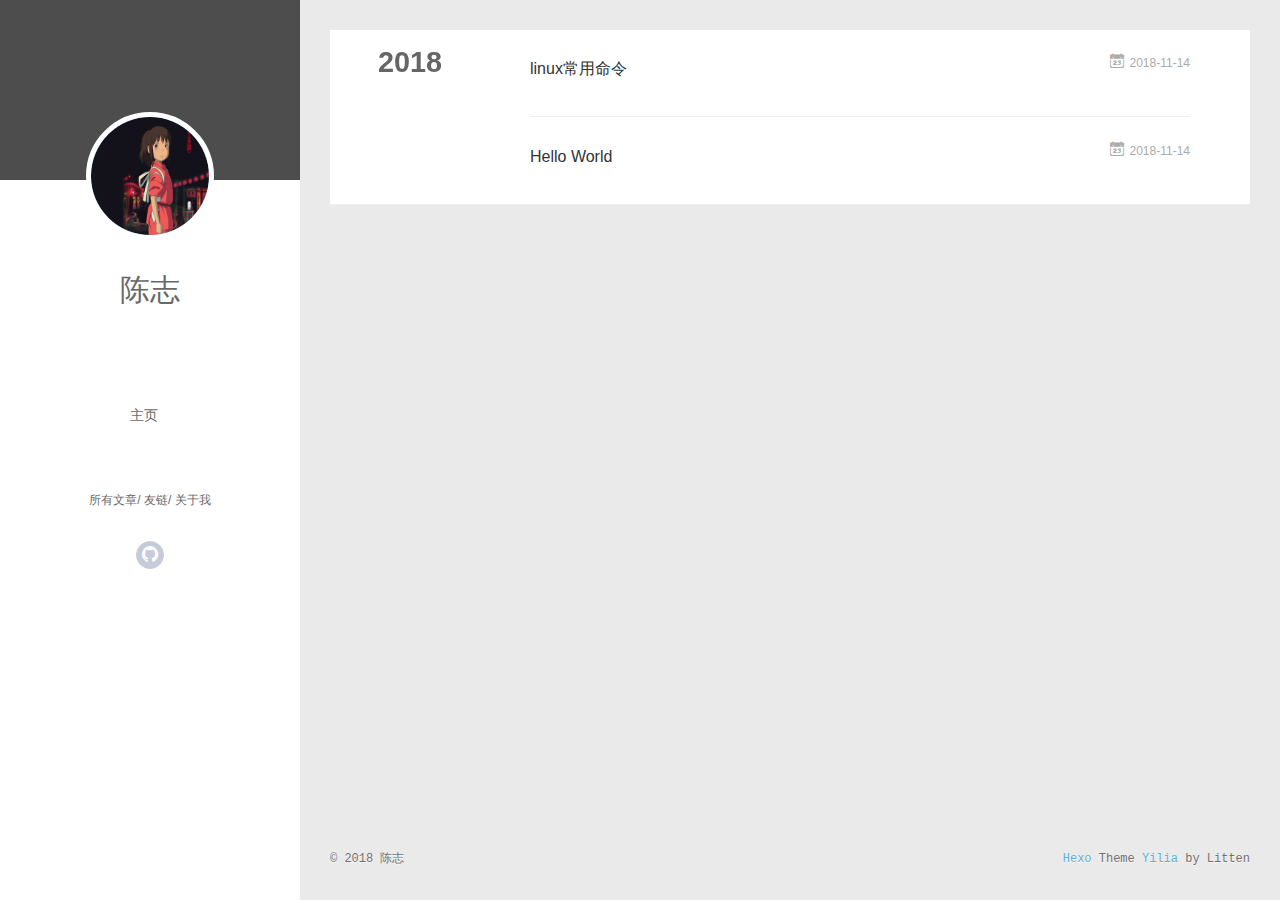
==== commit 012e6bda: "Site updated: 2018-11-24 00:13:18" ====
--- a/archives/index.html
+++ b/archives/index.html
@@ -43,7 +43,7 @@
 <div class="intrude-less">
 	<header id="header" class="inner">
 		<a href="/" class="profilepic">
-			<img src="http://localhost:4000/img/header.jpg" class="js-avatar">
+			<img src="https://evilcrown.github.io/img/header.jpg" class="js-avatar">
 		</a>
 		<hgroup>
 		  <h1 class="header-author"><a href="/">陈志</a></h1>
@@ -93,7 +93,7 @@
 	<div class="intrude-less">
 		<header id="header" class="inner">
 			<div class="profilepic">
-				<img src="http://localhost:4000/img/header.jpg" class="js-avatar">
+				<img src="https://evilcrown.github.io/img/header.jpg" class="js-avatar">
 			</div>
 			<hgroup>
 			  <h1 class="header-author js-header-author">陈志</h1>
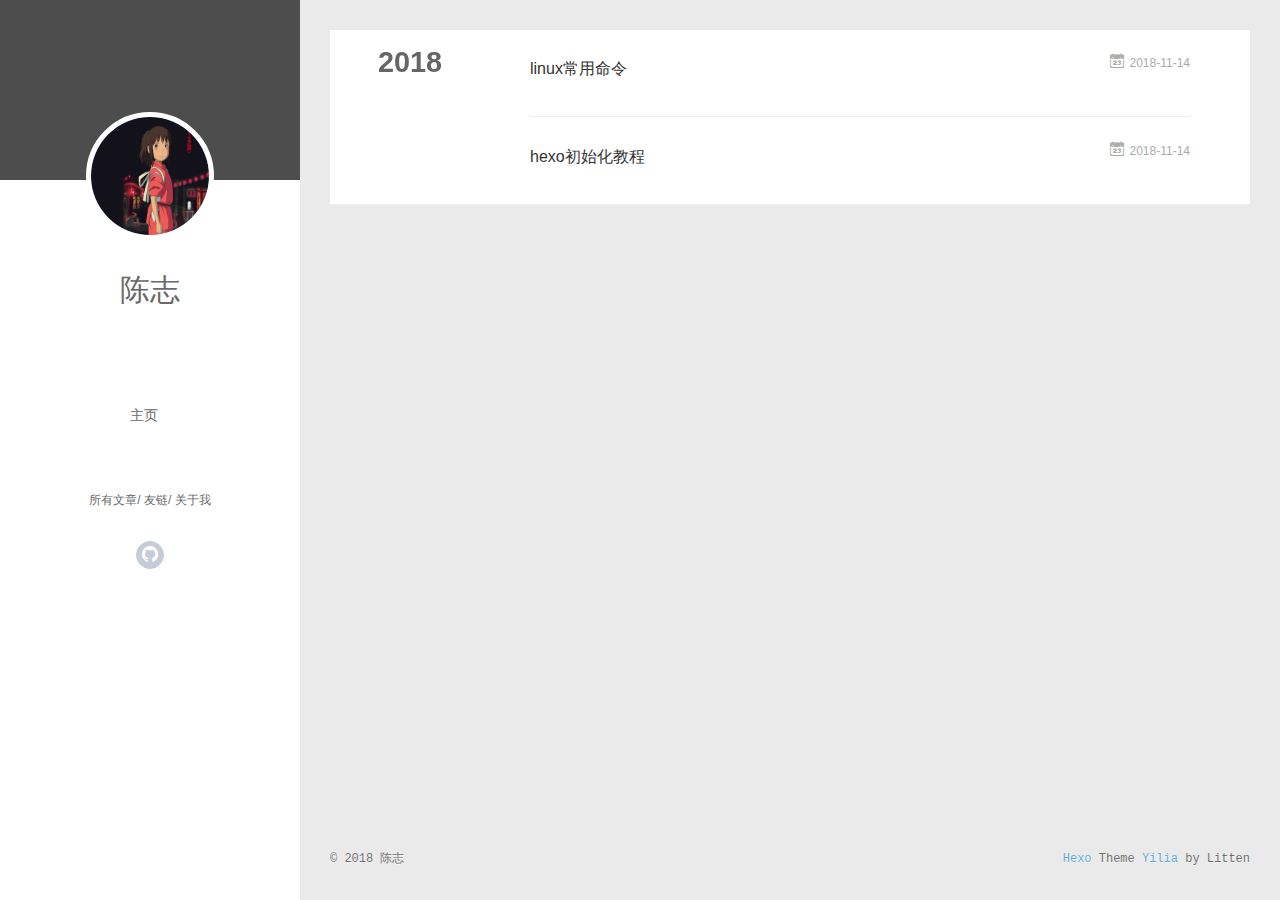
==== commit bade6771: "Site updated: 2018-11-24 00:23:57" ====
--- a/archives/index.html
+++ b/archives/index.html
@@ -176,14 +176,14 @@
   <div class="archive-article-inner">
     <header class="archive-article-header">
       	<div class="article-meta">
-	      	<a href="/2018/11/14/hello-world/" class="archive-article-date">
+	      	<a href="/2018/11/14/hexo初始化教程/" class="archive-article-date">
   	<time datetime="2018-11-13T16:28:07.221Z" itemprop="datePublished"><i class="icon-calendar icon"></i>2018-11-14</time>
 </a>
         </div>
     	 
   
     <h1 itemprop="name">
-      <a class="archive-article-title" href="/2018/11/14/hello-world/">Hello World</a>
+      <a class="archive-article-title" href="/2018/11/14/hexo初始化教程/">hexo初始化教程</a>
     </h1>
   
 
